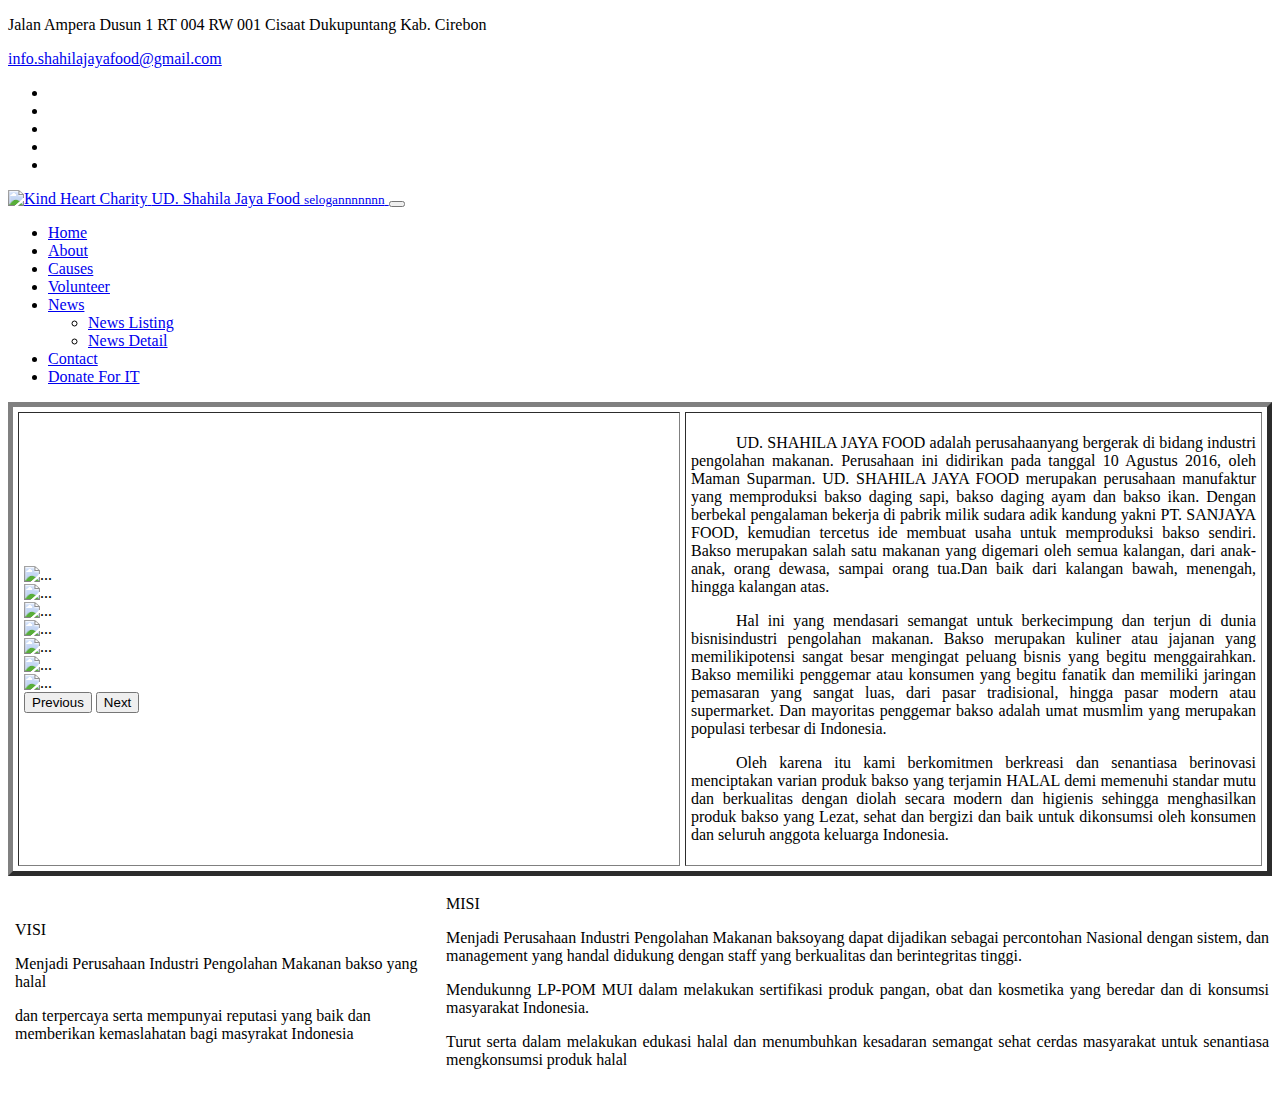
==== aboutnext.html @ c404b3a0 "Add files via upload" ====
<!doctype html>
<html lang="en">
    <head>
        <meta charset="utf-8">
        <meta name="viewport" content="width=device-width, initial-scale=1">

        <meta name="description" content="">
        <meta name="author" content="">

        <title>Shahila Jaya Food</title>

        <!-- CSS FILES -->        
        <link href="css/sjf.min.css" rel="stylesheet">

        <link href="css/sjf-icons.css" rel="stylesheet">

        <link href="css/sjf-tmp.css" rel="stylesheet">
<!--

IT Department

Shahila Jaya Food

-->

    </head>
    
    <body id="section_1">

        <header class="site-header">
            <div class="container">
                <div class="row">
                    
                    <div class="col-lg-8 col-12 d-flex flex-wrap">
                        <p class="d-flex me-4 mb-0">
                            <i class="bi-geo-alt me-2"></i>
                            Jalan Ampera Dusun 1 RT 004 RW 001 Cisaat Dukupuntang Kab. Cirebon
                        </p>

                        <p class="d-flex mb-0">
                            <i class="bi-envelope me-2"></i>

                            <a href="mailto:info@company.com">
                                info.shahilajayafood@gmail.com
                            </a>
                        </p>
                    </div>

                    <div class="col-lg-3 col-12 ms-auto d-lg-block d-none">
                        <ul class="social-icon">
                            <li class="social-icon-item">
                                <a href="#" class="social-icon-link bi-twitter"></a>
                            </li>

                            <li class="social-icon-item">
                                <a href="#" class="social-icon-link bi-facebook"></a>
                            </li>

                            <li class="social-icon-item">
                                <a href="#" class="social-icon-link bi-instagram"></a>
                            </li>

                            <li class="social-icon-item">
                                <a href="#" class="social-icon-link bi-youtube"></a>
                            </li>

                            <li class="social-icon-item">
                                <a href="#" class="social-icon-link bi-whatsapp"></a>
                            </li>
                        </ul>
                    </div>

                </div>
            </div>
        </header>

        <nav class="navbar navbar-expand-lg bg-light shadow-lg">
            <div class="container">
                <a class="navbar-brand" href="index.html">
                    <img src="images/logo.png" class="logo img-fluid" alt="Kind Heart Charity">
                    <span>
                        UD. Shahila Jaya Food
                        <small>selogannnnnnn</small>
                    </span>
                </a>

                <button class="navbar-toggler" type="button" data-bs-toggle="collapse" data-bs-target="#navbarNav" aria-controls="navbarNav" aria-expanded="false" aria-label="Toggle navigation">
                    <span class="navbar-toggler-icon"></span>
                </button>

                <div class="collapse navbar-collapse" id="navbarNav">
                    <ul class="navbar-nav ms-auto">
                        <li class="nav-item">
                            <a class="nav-link click-scroll" href="#top">Home</a>
                        </li>

                        <li class="nav-item">
                            <a class="nav-link click-scroll" href="#section_2">About</a>
                        </li>

                        <li class="nav-item">
                            <a class="nav-link click-scroll" href="#section_3">Causes</a>
                        </li>

                        <li class="nav-item">
                            <a class="nav-link click-scroll" href="#section_4">Volunteer</a>
                        </li>

                        <li class="nav-item dropdown">
                            <a class="nav-link click-scroll dropdown-toggle" href="#section_5" id="navbarLightDropdownMenuLink" role="button" data-bs-toggle="dropdown" aria-expanded="false">News</a>

                            <ul class="dropdown-menu dropdown-menu-light" aria-labelledby="navbarLightDropdownMenuLink">
                                <li><a class="dropdown-item" href="news.html">News Listing</a></li>

                                <li><a class="dropdown-item" href="news-detail.html">News Detail</a></li>
                            </ul>
                        </li>

                        <li class="nav-item">
                            <a class="nav-link click-scroll" href="#section_6">Contact</a>
                        </li>

                        <li class="nav-item ms-3">
                            <a class="nav-link custom-btn custom-border-btn btn" href="donate.html">Donate For IT</a>
                        </li>
                    </ul>
                </div>
            </div>
        </nav>

   
            <center>
            
                <table border="5" cellpadding="5" cellspacing="5" cellaligment="2">
                        <tr>
                            
                            <td width="650" height="350"> 
                                
                                <section>
                                    
                    
                                            
                                                <div id="hero-slide" class="carousel carousel-fade slide" data-bs-ride="carousel">
                                                    <div class="carousel-inner">
                                                        <div class="carousel-item active">
                                                            <img src="images/slide/peracikan.jpg"  class="carousel-image img-fluid" alt="...">
                                                            

                                                                

                                                            
                                                        </div>
                    
                                                        <div class="carousel-item">
                                                            <img src="images/slide/mixing.jpg" class="carousel-image img-fluid" alt="...">
                                                            
                                                           
                                                        </div>
                    
                                                        <div class="carousel-item">
                                                            <img src="images/slide/pencetakan.jpg" class="carousel-image img-fluid" alt="...">
                                                            
                                                            
                                                        </div>
                    
                                                        <div class="carousel-item">
                                                            <img src="images/slide/perebusan.jpg" class="carousel-image img-fluid" alt="...">
                                                            
                                                           
                                                        </div>
                    
                                                        <div class="carousel-item">
                                                            <img src="images/slide/pendinginan.jpg" class="carousel-image img-fluid" alt="...">
                                                            
                                                          
                                                        </div>
                    
                                                        <div class="carousel-item">
                                                            <img src="images/slide/pengemasan.jpg" class="carousel-image img-fluid" alt="...">
                                                            
                                                       
                                                        </div>
                    
                                                        <div class="carousel-item">
                                                            <img src="images/slide/pendistribusian.jpg" class="carousel-image img-fluid" alt="...">
                                                            
                                                           
                                                        </div>
                                                    </div>
                    
                                                    <button class="carousel-control-prev" type="button" data-bs-target="#hero-slide" data-bs-slide="prev">
                                                        <span class="carousel-control-prev-icon" aria-hidden="true"></span>
                                                        <span class="visually-hidden">Previous</span>
                                                    </button>
                    
                                                    <button class="carousel-control-next" type="button" data-bs-target="#hero-slide" data-bs-slide="next">
                                                        <span class="carousel-control-next-icon" aria-hidden="true"></span>
                                                        <span class="visually-hidden">Next</span>
                                                    </button>
                                                </div>
                                            </div>
                    
                                        </div>
                                    </div>
                                </section>

                            </td>

                            <td align="justify"> <p style= " text-indent: 45px;">UD. SHAHILA JAYA FOOD adalah perusahaanyang bergerak di bidang industri pengolahan makanan. Perusahaan ini didirikan pada tanggal 10 Agustus 2016, oleh Maman Suparman. UD. SHAHILA JAYA FOOD merupakan perusahaan manufaktur yang memproduksi bakso daging sapi, bakso daging ayam dan bakso ikan. Dengan berbekal pengalaman bekerja di pabrik milik sudara adik kandung yakni PT. SANJAYA FOOD, kemudian tercetus ide membuat usaha untuk memproduksi bakso sendiri. Bakso merupakan salah satu makanan yang digemari oleh semua kalangan, dari anak-anak, orang dewasa, sampai orang tua.Dan baik dari kalangan bawah, menengah, hingga kalangan atas.</p>
                                <p style="text-indent: 45px;" >Hal ini yang mendasari semangat untuk berkecimpung dan terjun di dunia bisnisindustri pengolahan makanan. Bakso merupakan kuliner atau jajanan yang memilikipotensi sangat besar mengingat peluang bisnis yang begitu menggairahkan. Bakso memiliki penggemar atau konsumen yang begitu fanatik dan memiliki jaringan pemasaran yang sangat luas, dari pasar tradisional, hingga pasar modern atau supermarket. Dan mayoritas penggemar bakso adalah umat musmlim yang merupakan populasi terbesar di Indonesia.</p>
                                <p style="text-indent: 45px;">Oleh karena itu kami berkomitmen berkreasi dan senantiasa berinovasi menciptakan varian produk bakso yang terjamin HALAL demi memenuhi standar mutu dan berkualitas dengan diolah secara modern dan higienis sehingga menghasilkan produk bakso yang Lezat, sehat dan bergizi dan baik untuk dikonsumsi oleh konsumen dan seluruh anggota keluarga Indonesia.

                            </td>
                        

                        </tr>
                        
                </table>
                <table>
                <td>
                <td><p>VISI</p>
                    <p>Menjadi Perusahaan Industri Pengolahan Makanan bakso yang halal</p>
                    <p>dan terpercaya serta mempunyai reputasi yang baik dan memberikan kemaslahatan bagi masyrakat Indonesia</p>
                </td>
                
                <td align="justify">
                    <p>MISI</p>
                    <p>Menjadi Perusahaan Industri Pengolahan Makanan baksoyang dapat dijadikan sebagai percontohan Nasional dengan sistem, dan management yang handal didukung dengan staff yang berkualitas dan berintegritas tinggi.</p>
                    <p>Mendukunng LP-POM MUI dalam melakukan sertifikasi produk pangan, obat dan kosmetika yang beredar dan di konsumsi masyarakat Indonesia.</p>
                    <p>Turut serta dalam melakukan edukasi halal dan menumbuhkan kesadaran semangat sehat cerdas masyarakat untuk senantiasa mengkonsumsi produk halal</p>
                </td>
                </td> 
                </table>
                    </center>
                            
                           
                               
        
        <!-- JAVASCRIPT FILES -->
        <script src="js/jquery.min.js"></script>
        <script src="js/bootstrap.min.js"></script>
        <script src="js/jquery.sticky.js"></script>
        <script src="js/click-scroll.js"></script>
        <script src="js/counter.js"></script>
        <script src="js/custom.js"></script>

    </body>
</html>
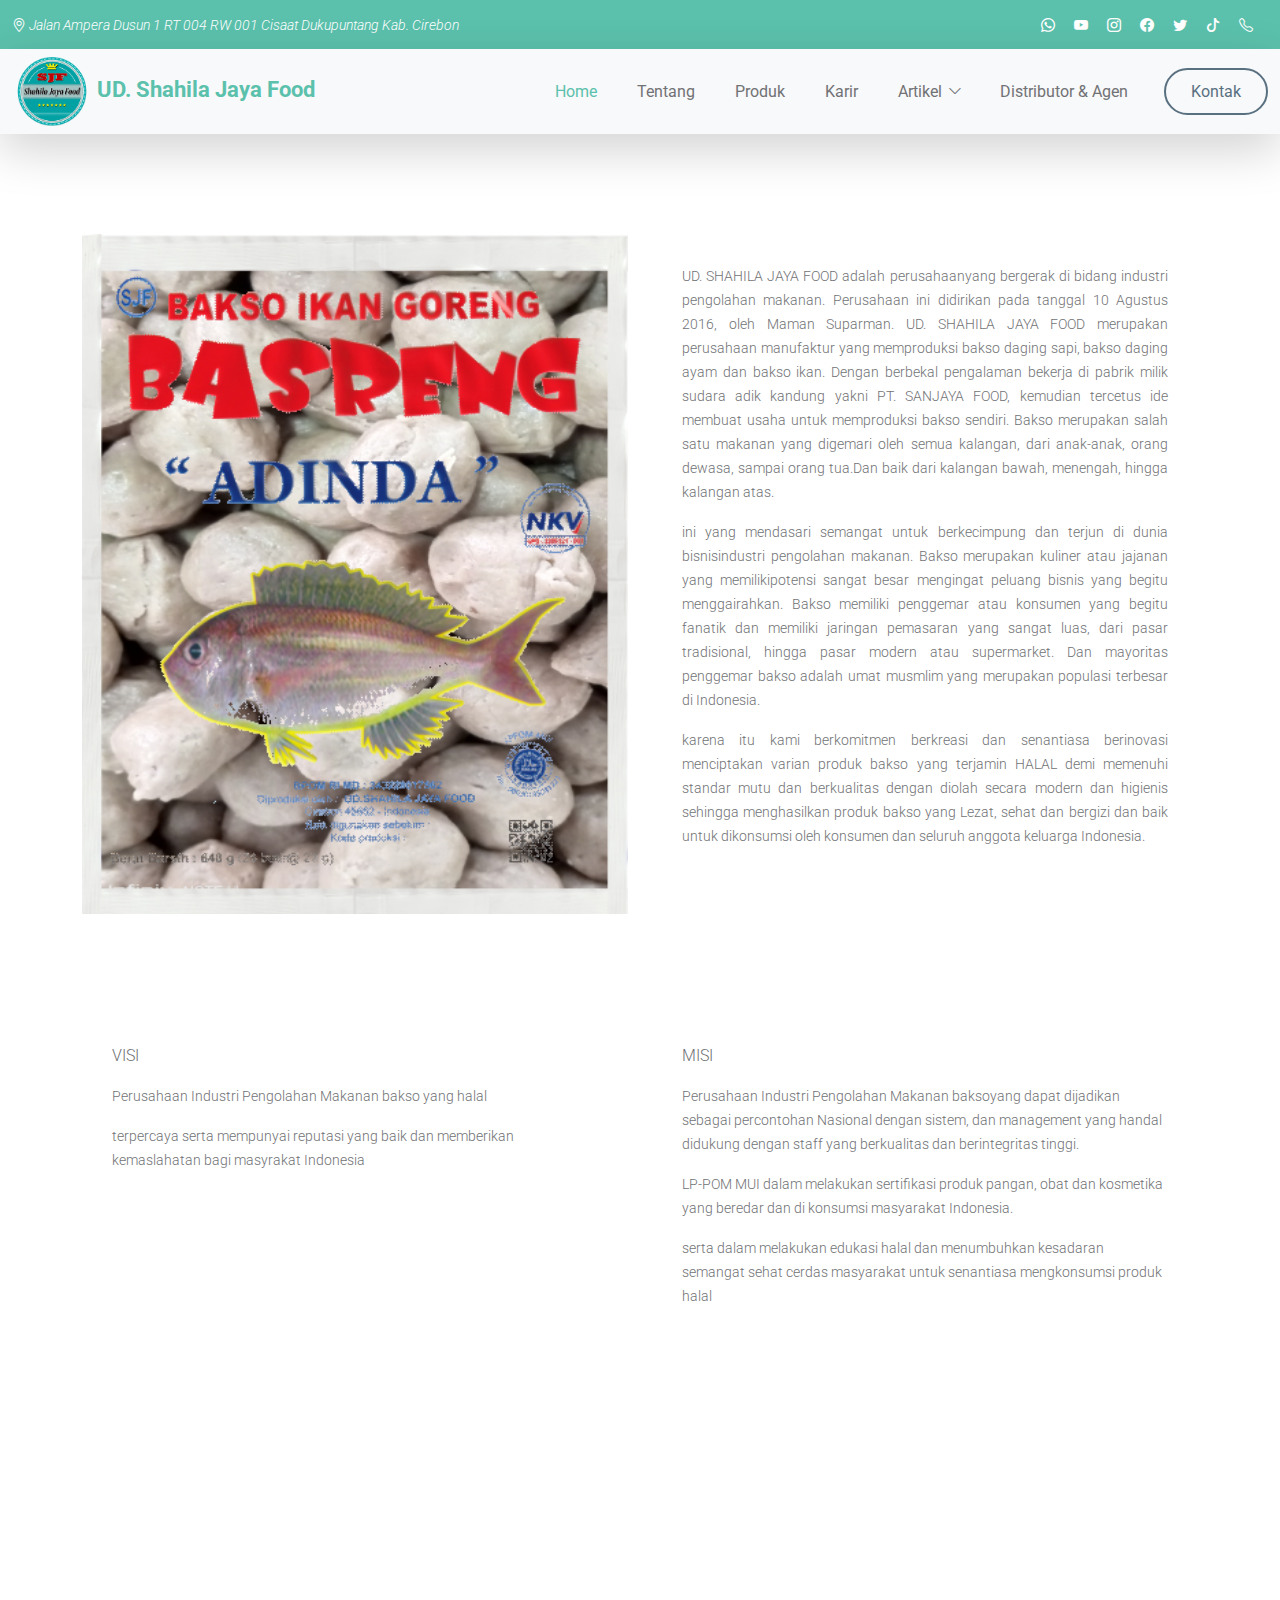
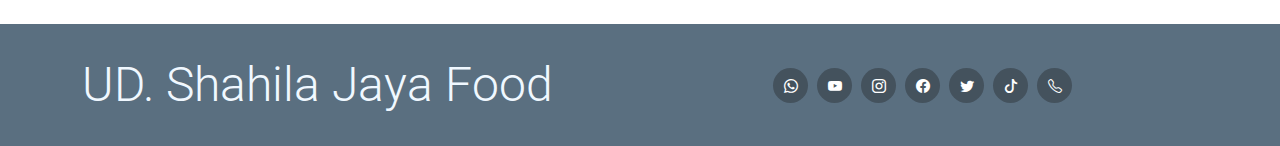
==== commit 9a7a6c8b: "Add files via upload" ====
--- a/aboutnext.html
+++ b/aboutnext.html
@@ -7,66 +7,76 @@
         <meta name="description" content="">
         <meta name="author" content="">
 
-        <title>Shahila Jaya Food</title>
-
-        <!-- CSS FILES -->        
+        <title>UD. Shahila Jaya Food</title>
+        <link rel="icon" type="image/png" href="images/logo.png">
+
+        <!-- CSS FILES -->
         <link href="css/sjf.min.css" rel="stylesheet">
 
         <link href="css/sjf-icons.css" rel="stylesheet">
 
         <link href="css/sjf-tmp.css" rel="stylesheet">
+
+        <link href="css/sjf-order.css" rel="stylesheet">
+
+        <link href="css/sjf-hover.css" rel="stylesheet">
 <!--
 
+Fajar Firmansyah
 IT Department
-
 Shahila Jaya Food
 
 -->
 
     </head>
-    
+        <script src='https://ajax.googleapis.com/ajax/libs/jquery/3.3.1/jquery.min.js'></script>
+        <link href="https://fonts.googleapis.com/css?family=Roboto&display=swap" rel="stylesheet"/>
+    </head>
     <body id="section_1">
 
         <header class="site-header">
-            <div class="container">
+            <div class="container-fluid">
                 <div class="row">
-                    
+
                     <div class="col-lg-8 col-12 d-flex flex-wrap">
                         <p class="d-flex me-4 mb-0">
-                            <i class="bi-geo-alt me-2"></i>
-                            Jalan Ampera Dusun 1 RT 004 RW 001 Cisaat Dukupuntang Kab. Cirebon
+                            <i class="bi-geo-alt me-2">
+                                <a href="https://www.google.com/maps/place/UD.+Shahila+Jaya+Food/@-6.7728474,108.4489477,15z/data=!4m5!3m4!1s0x0:0xd6f64a82084834c4!8m2!3d-6.7728478!4d108.4489477" >Jalan Ampera Dusun 1 RT 004 RW 001 Cisaat Dukupuntang Kab. Cirebon </a>
+                            </i>
                         </p>
 
-                        <p class="d-flex mb-0">
-                            <i class="bi-envelope me-2"></i>
-
-                            <a href="mailto:info@company.com">
-                                info.shahilajayafood@gmail.com
-                            </a>
-                        </p>
-                    </div>
-
-                    <div class="col-lg-3 col-12 ms-auto d-lg-block d-none">
+                    </div>
+
+                    <div class="col">
                         <ul class="social-icon">
                             <li class="social-icon-item">
+                                <a href="https://wa.me/+6285312442179?text=contoh%20isi%20pesan%20dikirim%20via%20whatsapp" class="social-icon-link bi-whatsapp"></a>
+                            </li>
+
+                            <li class="social-icon-item">
+                                <a href="https://www.youtube.com/channel/UCZ2pXhbbRJIgQdg54EeEq8Q?sub_confirmation=1" class="social-icon-link bi-youtube"></a>
+                            </li>
+
+                            <li class="social-icon-item">
+                                <a href="https://www.instagram.com/shahilajayafood_official/" class="social-icon-link bi-instagram"></a>
+                            </li>
+
+                            <li class="social-icon-item">
+                                <a href="#" class="social-icon-link bi-facebook"></a>
+                            </li>
+
+                            <li class="social-icon-item">
                                 <a href="#" class="social-icon-link bi-twitter"></a>
                             </li>
 
                             <li class="social-icon-item">
-                                <a href="#" class="social-icon-link bi-facebook"></a>
-                            </li>
-
-                            <li class="social-icon-item">
-                                <a href="#" class="social-icon-link bi-instagram"></a>
-                            </li>
-
-                            <li class="social-icon-item">
-                                <a href="#" class="social-icon-link bi-youtube"></a>
-                            </li>
-
-                            <li class="social-icon-item">
-                                <a href="#" class="social-icon-link bi-whatsapp"></a>
-                            </li>
+                                <a href="#" class="social-icon-link bi-tiktok"></a>
+                            </li>
+
+                            <li class="social-icon-item">
+                                <a href="tel:0231-8340318" class="social-icon-link bi-telephone"></a>
+                            </li>
+
                         </ul>
                     </div>
 
@@ -75,13 +85,10 @@
         </header>
 
         <nav class="navbar navbar-expand-lg bg-light shadow-lg">
-            <div class="container">
+            <div class="container-fluid">
                 <a class="navbar-brand" href="index.html">
-                    <img src="images/logo.png" class="logo img-fluid" alt="Kind Heart Charity">
-                    <span>
+                    <img src="images/logo.png" class="logo img-fluid">
                         UD. Shahila Jaya Food
-                        <small>selogannnnnnn</small>
-                    </span>
                 </a>
 
                 <button class="navbar-toggler" type="button" data-bs-toggle="collapse" data-bs-target="#navbarNav" aria-controls="navbarNav" aria-expanded="false" aria-label="Toggle navigation">
@@ -95,154 +102,219 @@
                         </li>
 
                         <li class="nav-item">
-                            <a class="nav-link click-scroll" href="#section_2">About</a>
-                        </li>
-
-                        <li class="nav-item">
-                            <a class="nav-link click-scroll" href="#section_3">Causes</a>
-                        </li>
-
-                        <li class="nav-item">
-                            <a class="nav-link click-scroll" href="#section_4">Volunteer</a>
+                            <a class="nav-link click-scroll" href="#section_2">Tentang</a>
+                        </li>
+
+                        <li class="nav-item">
+                            <a class="nav-link click-scroll" href="#section_3">Produk</a>
+                        </li>
+
+                        <li class="nav-item">
+                            <a class="nav-link click-scroll" href="#section_4">Karir</a>
                         </li>
 
                         <li class="nav-item dropdown">
-                            <a class="nav-link click-scroll dropdown-toggle" href="#section_5" id="navbarLightDropdownMenuLink" role="button" data-bs-toggle="dropdown" aria-expanded="false">News</a>
+                            <a class="nav-link click-scroll dropdown-toggle" href="#section_5" id="navbarLightDropdownMenuLink" role="button" data-bs-toggle="dropdown" aria-expanded="false">Artikel</a>
 
                             <ul class="dropdown-menu dropdown-menu-light" aria-labelledby="navbarLightDropdownMenuLink">
-                                <li><a class="dropdown-item" href="news.html">News Listing</a></li>
-
-                                <li><a class="dropdown-item" href="news-detail.html">News Detail</a></li>
+                                <li><a class="dropdown-item" href="dokumentasi.html">Artikel</a></li>
+
+                                <li><a class="dropdown-item" href="semua-dokumentasi.html">Semua Artikel</a></li>
                             </ul>
                         </li>
 
                         <li class="nav-item">
-                            <a class="nav-link click-scroll" href="#section_6">Contact</a>
+                            <a class="nav-link click-scroll" href="#section_6">Distributor & Agen</a>
                         </li>
 
                         <li class="nav-item ms-3">
-                            <a class="nav-link custom-btn custom-border-btn btn" href="donate.html">Donate For IT</a>
+                            <a class="nav-link custom-btn custom-border-btn btn" href="donate.html">Kontak</a>
                         </li>
                     </ul>
                 </div>
             </div>
         </nav>
-
-   
-            <center>
-            
-                <table border="5" cellpadding="5" cellspacing="5" cellaligment="2">
-                        <tr>
-                            
-                            <td width="650" height="350"> 
-                                
-                                <section>
-                                    
-                    
-                                            
-                                                <div id="hero-slide" class="carousel carousel-fade slide" data-bs-ride="carousel">
-                                                    <div class="carousel-inner">
-                                                        <div class="carousel-item active">
-                                                            <img src="images/slide/peracikan.jpg"  class="carousel-image img-fluid" alt="...">
-                                                            
-
-                                                                
-
-                                                            
-                                                        </div>
-                    
-                                                        <div class="carousel-item">
-                                                            <img src="images/slide/mixing.jpg" class="carousel-image img-fluid" alt="...">
-                                                            
-                                                           
-                                                        </div>
-                    
-                                                        <div class="carousel-item">
-                                                            <img src="images/slide/pencetakan.jpg" class="carousel-image img-fluid" alt="...">
-                                                            
-                                                            
-                                                        </div>
-                    
-                                                        <div class="carousel-item">
-                                                            <img src="images/slide/perebusan.jpg" class="carousel-image img-fluid" alt="...">
-                                                            
-                                                           
-                                                        </div>
-                    
-                                                        <div class="carousel-item">
-                                                            <img src="images/slide/pendinginan.jpg" class="carousel-image img-fluid" alt="...">
-                                                            
-                                                          
-                                                        </div>
-                    
-                                                        <div class="carousel-item">
-                                                            <img src="images/slide/pengemasan.jpg" class="carousel-image img-fluid" alt="...">
-                                                            
-                                                       
-                                                        </div>
-                    
-                                                        <div class="carousel-item">
-                                                            <img src="images/slide/pendistribusian.jpg" class="carousel-image img-fluid" alt="...">
-                                                            
-                                                           
-                                                        </div>
-                                                    </div>
-                    
-                                                    <button class="carousel-control-prev" type="button" data-bs-target="#hero-slide" data-bs-slide="prev">
-                                                        <span class="carousel-control-prev-icon" aria-hidden="true"></span>
-                                                        <span class="visually-hidden">Previous</span>
-                                                    </button>
-                    
-                                                    <button class="carousel-control-next" type="button" data-bs-target="#hero-slide" data-bs-slide="next">
-                                                        <span class="carousel-control-next-icon" aria-hidden="true"></span>
-                                                        <span class="visually-hidden">Next</span>
-                                                    </button>
-                                                </div>
-                                            </div>
-                    
-                                        </div>
-                                    </div>
-                                </section>
-
-                            </td>
-
-                            <td align="justify"> <p style= " text-indent: 45px;">UD. SHAHILA JAYA FOOD adalah perusahaanyang bergerak di bidang industri pengolahan makanan. Perusahaan ini didirikan pada tanggal 10 Agustus 2016, oleh Maman Suparman. UD. SHAHILA JAYA FOOD merupakan perusahaan manufaktur yang memproduksi bakso daging sapi, bakso daging ayam dan bakso ikan. Dengan berbekal pengalaman bekerja di pabrik milik sudara adik kandung yakni PT. SANJAYA FOOD, kemudian tercetus ide membuat usaha untuk memproduksi bakso sendiri. Bakso merupakan salah satu makanan yang digemari oleh semua kalangan, dari anak-anak, orang dewasa, sampai orang tua.Dan baik dari kalangan bawah, menengah, hingga kalangan atas.</p>
-                                <p style="text-indent: 45px;" >Hal ini yang mendasari semangat untuk berkecimpung dan terjun di dunia bisnisindustri pengolahan makanan. Bakso merupakan kuliner atau jajanan yang memilikipotensi sangat besar mengingat peluang bisnis yang begitu menggairahkan. Bakso memiliki penggemar atau konsumen yang begitu fanatik dan memiliki jaringan pemasaran yang sangat luas, dari pasar tradisional, hingga pasar modern atau supermarket. Dan mayoritas penggemar bakso adalah umat musmlim yang merupakan populasi terbesar di Indonesia.</p>
-                                <p style="text-indent: 45px;">Oleh karena itu kami berkomitmen berkreasi dan senantiasa berinovasi menciptakan varian produk bakso yang terjamin HALAL demi memenuhi standar mutu dan berkualitas dengan diolah secara modern dan higienis sehingga menghasilkan produk bakso yang Lezat, sehat dan bergizi dan baik untuk dikonsumsi oleh konsumen dan seluruh anggota keluarga Indonesia.
-
-                            </td>
-                        
-
-                        </tr>
-                        
-                </table>
-                <table>
-                <td>
-                <td><p>VISI</p>
-                    <p>Menjadi Perusahaan Industri Pengolahan Makanan bakso yang halal</p>
-                    <p>dan terpercaya serta mempunyai reputasi yang baik dan memberikan kemaslahatan bagi masyrakat Indonesia</p>
-                </td>
-                
-                <td align="justify">
+        <section class="section-padding">
+            <div class="container">
+                <div class="row">
+
+                    <div class="col-lg-6 col-md-6 col-12 mb-4 mb-lg-0">
+                        <div id="hero-slide" class="carousel carousel-fade slide" data-bs-ride="carousel">
+                            <div class="carousel-inner">
+                                <div class="carousel-item active">
+                                    <img src="product/01_basreng.png"  class="carousel-image img-fluid" alt="...">
+
+
+
+                                </div>
+
+                                <div class="carousel-item">
+                                    <img src="product/02_bsj.png" class="carousel-image img-fluid" alt="...">
+
+
+                                </div>
+
+                                <div class="carousel-item">
+                                    <img src="product/03_irmasari.png" class="carousel-image img-fluid" alt="...">
+
+
+                                </div>
+
+                                <div class="carousel-item">
+                                    <img src="product/04_brekele.png" class="carousel-image img-fluid" alt="...">
+
+
+                                </div>
+
+                                <div class="carousel-item">
+                                    <img src="product/05_hanhan.png" class="carousel-image img-fluid" alt="...">
+
+
+                                </div>
+
+                                <div class="carousel-item">
+                                    <img src="product/06_sepecialjoss.png" class="carousel-image img-fluid" alt="...">
+
+
+                                </div>
+
+                                <div class="carousel-item">
+                                    <img src="product/07_adindakombinasi.png" class="carousel-image img-fluid" alt="...">
+
+
+                                </div>
+
+                                <div class="carousel-item">
+                                    <img src="product/08_shahila.png" class="carousel-image img-fluid" alt="...">
+
+
+                                </div>
+
+                                <div class="carousel-item">
+                                    <img src="product/09_s8aziip.png" class="carousel-image img-fluid" alt="...">
+
+
+                                </div>
+
+                                <div class="carousel-item">
+                                    <img src="product/10_alfarizi.png" class="carousel-image img-fluid" alt="...">
+
+
+                                </div>
+                            </div>
+
+                            <button class="carousel-control-prev" type="button" data-bs-target="#hero-slide" data-bs-slide="prev">
+                                <span class="carousel-control-prev-icon" aria-hidden="true"></span>
+                                <span class="visually-hidden">Previous</span>
+                            </button>
+
+                            <button class="carousel-control-next" type="button" data-bs-target="#hero-slide" data-bs-slide="next">
+                                <span class="carousel-control-next-icon" aria-hidden="true"></span>
+                                <span class="visually-hidden">Next</span>
+                            </button>
+                        </div>
+                    </div>
+
+                    <div class="col-lg-6 col-12">
+                        <div class="custom-block-body">
+                            <p align="justify"><small>UD. SHAHILA JAYA FOOD adalah perusahaanyang bergerak di bidang industri pengolahan makanan. Perusahaan ini didirikan pada tanggal 10 Agustus 2016, oleh Maman Suparman. UD. SHAHILA JAYA FOOD merupakan perusahaan manufaktur yang memproduksi bakso daging sapi, bakso daging ayam dan bakso ikan. Dengan berbekal pengalaman bekerja di pabrik milik sudara adik kandung yakni PT. SANJAYA FOOD, kemudian tercetus ide membuat usaha untuk memproduksi bakso sendiri. Bakso merupakan salah satu makanan yang digemari oleh semua kalangan, dari anak-anak, orang dewasa, sampai orang tua.Dan baik dari kalangan bawah, menengah, hingga kalangan atas.</small></p>
+                            <p align="justify"><small>ini yang mendasari semangat untuk berkecimpung dan terjun di dunia bisnisindustri pengolahan makanan. Bakso merupakan kuliner atau jajanan yang memilikipotensi sangat besar mengingat peluang bisnis yang begitu menggairahkan. Bakso memiliki penggemar atau konsumen yang begitu fanatik dan memiliki jaringan pemasaran yang sangat luas, dari pasar tradisional, hingga pasar modern atau supermarket. Dan mayoritas penggemar bakso adalah umat musmlim yang merupakan populasi terbesar di Indonesia.</small></p>
+                            <p align="justify"><small>karena itu kami berkomitmen berkreasi dan senantiasa berinovasi menciptakan varian produk bakso yang terjamin HALAL demi memenuhi standar mutu dan berkualitas dengan diolah secara modern dan higienis sehingga menghasilkan produk bakso yang Lezat, sehat dan bergizi dan baik untuk dikonsumsi oleh konsumen dan seluruh anggota keluarga Indonesia.</small> </p>
+                        </div>
+
+                        </div>
+                    </div>
+
+                </div>
+            </div>
+
+
+
+            <div class="container section-padding">
+            <div class="row">
+                <div class="col-lg-6 col-12">
+                <div class="custom-block-body">
+
+                    <p>VISI</p>
+                    <p><small> Perusahaan Industri Pengolahan Makanan bakso yang halal</small></p>
+                    <p><small> terpercaya serta mempunyai reputasi yang baik dan memberikan kemaslahatan bagi masyrakat Indonesia</small></p>
+                </div>
+                </div>
+                <div class="col-lg-6 col-12">
+                <div class="custom-block-body">
                     <p>MISI</p>
-                    <p>Menjadi Perusahaan Industri Pengolahan Makanan baksoyang dapat dijadikan sebagai percontohan Nasional dengan sistem, dan management yang handal didukung dengan staff yang berkualitas dan berintegritas tinggi.</p>
-                    <p>Mendukunng LP-POM MUI dalam melakukan sertifikasi produk pangan, obat dan kosmetika yang beredar dan di konsumsi masyarakat Indonesia.</p>
-                    <p>Turut serta dalam melakukan edukasi halal dan menumbuhkan kesadaran semangat sehat cerdas masyarakat untuk senantiasa mengkonsumsi produk halal</p>
-                </td>
-                </td> 
-                </table>
-                    </center>
-                            
-                           
-                               
-        
-        <!-- JAVASCRIPT FILES -->
-        <script src="js/jquery.min.js"></script>
-        <script src="js/bootstrap.min.js"></script>
-        <script src="js/jquery.sticky.js"></script>
-        <script src="js/click-scroll.js"></script>
-        <script src="js/counter.js"></script>
-        <script src="js/custom.js"></script>
+                    <p><small> Perusahaan Industri Pengolahan Makanan baksoyang dapat dijadikan sebagai percontohan Nasional dengan sistem, dan management yang handal didukung dengan staff yang berkualitas dan berintegritas tinggi.</small></p>
+                    <p><small> LP-POM MUI dalam melakukan sertifikasi produk pangan, obat dan kosmetika yang beredar dan di konsumsi masyarakat Indonesia.</small></p>
+                    <p><small> serta dalam melakukan edukasi halal dan menumbuhkan kesadaran semangat sehat cerdas masyarakat untuk senantiasa mengkonsumsi produk halal</small></p>
+                </div>
+                </div>
+            </div>
+
+        </section>
+        </section>
+
+
+
+
+
+
 
     </body>
+
+    <footer>
+
+        <div class="site-footer-bottom">
+            <div class="container">
+                <div class="row">
+
+                    <div class="col-lg-6 col-md-7 col-12">
+                        <p class="copyright-text mb-0"><font size="7">UD. Shahila Jaya Food </font></p>
+                    </div>
+
+                    <div class="col-lg-6 col-md-5 col-12 d-flex justify-content-center align-items-center mx-auto">
+                        <ul class="social-icon">
+                            <li class="social-icon-item">
+                                <a href="https://wa.me/+6285312442179?text=contoh%20isi%20pesan%20dikirim%20via%20whatsapp" class="social-icon-link bi-whatsapp"></a>
+                            </li>
+
+                            <li class="social-icon-item">
+                                <a href="https://www.youtube.com/channel/UCZ2pXhbbRJIgQdg54EeEq8Q?sub_confirmation=1" class="social-icon-link bi-youtube"></a>
+                            </li>
+
+                            <li class="social-icon-item">
+                                <a href="https://www.instagram.com/shahilajayafood_official/" class="social-icon-link bi-instagram"></a>
+                            </li>
+
+                            <li class="social-icon-item">
+                                <a href="#" class="social-icon-link bi-facebook"></a>
+                            </li>
+
+                            <li class="social-icon-item">
+                                <a href="#" class="social-icon-link bi-twitter"></a>
+                            </li>
+
+                            <li class="social-icon-item">
+                                <a href="#" class="social-icon-link bi-tiktok"></a>
+                            </li>
+
+                            <li class="social-icon-item">
+                                <a href="tel:0231-8340318" class="social-icon-link bi-telephone"></a>
+                            </li>
+
+                        </ul>
+                    </div>
+
+                </div>
+            </div>
+        </div>
+    </footer>
+
+    <!-- JAVASCRIPT FILES -->
+    <script src="js/jquery.min.js"></script>
+    <script src="js/bootstrap.min.js"></script>
+    <script src="js/jquery.sticky.js"></script>
+    <script src="js/click-scroll.js"></script>
+    <script src="js/counter.js"></script>
+    <script src="js/custom.js"></script>
+
 </html>--- a/css/sjf.min.css
+++ b/css/sjf.min.css
@@ -0,0 +1,7 @@
+@charset "UTF-8";/*!
+ * Bootstrap  v5.2.2 (https://getbootstrap.com/)
+ * Copyright 2011-2022 The Bootstrap Authors
+ * Copyright 2011-2022 Twitter, Inc.
+ * Licensed under MIT (https://github.com/twbs/bootstrap/blob/main/LICENSE)
+ */:root{--bs-blue:#0d6efd;--bs-indigo:#6610f2;--bs-purple:#6f42c1;--bs-pink:#d63384;--bs-red:#dc3545;--bs-orange:#fd7e14;--bs-yellow:#ffc107;--bs-green:#198754;--bs-teal:#20c997;--bs-cyan:#0dcaf0;--bs-black:#000;--bs-white:#fff;--bs-gray:#6c757d;--bs-gray-dark:#343a40;--bs-gray-100:#f8f9fa;--bs-gray-200:#e9ecef;--bs-gray-300:#dee2e6;--bs-gray-400:#ced4da;--bs-gray-500:#adb5bd;--bs-gray-600:#6c757d;--bs-gray-700:#495057;--bs-gray-800:#343a40;--bs-gray-900:#212529;--bs-primary:#0d6efd;--bs-secondary:#6c757d;--bs-success:#198754;--bs-info:#0dcaf0;--bs-warning:#ffc107;--bs-danger:#dc3545;--bs-light:#f8f9fa;--bs-dark:#212529;--bs-primary-rgb:13,110,253;--bs-secondary-rgb:108,117,125;--bs-success-rgb:25,135,84;--bs-info-rgb:13,202,240;--bs-warning-rgb:255,193,7;--bs-danger-rgb:220,53,69;--bs-light-rgb:248,249,250;--bs-dark-rgb:33,37,41;--bs-white-rgb:255,255,255;--bs-black-rgb:0,0,0;--bs-body-color-rgb:33,37,41;--bs-body-bg-rgb:255,255,255;--bs-font-sans-serif:system-ui,-apple-system,"Segoe UI",Roboto,"Helvetica Neue","Noto Sans","Liberation Sans",Arial,sans-serif,"Apple Color Emoji","Segoe UI Emoji","Segoe UI Symbol","Noto Color Emoji";--bs-font-monospace:SFMono-Regular,Menlo,Monaco,Consolas,"Liberation Mono","Courier New",monospace;--bs-gradient:linear-gradient(180deg, rgba(255, 255, 255, 0.15), rgba(255, 255, 255, 0));--bs-body-font-family:var(--bs-font-sans-serif);--bs-body-font-size:1rem;--bs-body-font-weight:400;--bs-body-line-height:1.5;--bs-body-color:#212529;--bs-body-bg:#fff;--bs-border-width:1px;--bs-border-style:solid;--bs-border-color:#dee2e6;--bs-border-color-translucent:rgba(0, 0, 0, 0.175);--bs-border-radius:0.375rem;--bs-border-radius-sm:0.25rem;--bs-border-radius-lg:0.5rem;--bs-border-radius-xl:1rem;--bs-border-radius-2xl:2rem;--bs-border-radius-pill:50rem;--bs-link-color:#0d6efd;--bs-link-hover-color:#0a58ca;--bs-code-color:#d63384;--bs-highlight-bg:#fff3cd}*,::after,::before{box-sizing:border-box}@media (prefers-reduced-motion:no-preference){:root{scroll-behavior:smooth}}body{margin:0;font-family:var(--bs-body-font-family);font-size:var(--bs-body-font-size);font-weight:var(--bs-body-font-weight);line-height:var(--bs-body-line-height);color:var(--bs-body-color);text-align:var(--bs-body-text-align);background-color:var(--bs-body-bg);-webkit-text-size-adjust:100%;-webkit-tap-highlight-color:transparent}hr{margin:1rem 0;color:inherit;border:0;border-top:1px solid;opacity:.25}.h1,.h2,.h3,.h4,.h5,.h6,h1,h2,h3,h4,h5,h6{margin-top:0;margin-bottom:.5rem;font-weight:500;line-height:1.2}.h1,h1{font-size:calc(1.375rem + 1.5vw)}@media (min-width:1200px){.h1,h1{font-size:2.5rem}}.h2,h2{font-size:calc(1.325rem + .9vw)}@media (min-width:1200px){.h2,h2{font-size:2rem}}.h3,h3{font-size:calc(1.3rem + .6vw)}@media (min-width:1200px){.h3,h3{font-size:1.75rem}}.h4,h4{font-size:calc(1.275rem + .3vw)}@media (min-width:1200px){.h4,h4{font-size:1.5rem}}.h5,h5{font-size:1.25rem}.h6,h6{font-size:1rem}p{margin-top:0;margin-bottom:1rem}abbr[title]{-webkit-text-decoration:underline dotted;text-decoration:underline dotted;cursor:help;-webkit-text-decoration-skip-ink:none;text-decoration-skip-ink:none}address{margin-bottom:1rem;font-style:normal;line-height:inherit}ol,ul{padding-left:2rem}dl,ol,ul{margin-top:0;margin-bottom:1rem}ol ol,ol ul,ul ol,ul ul{margin-bottom:0}dt{font-weight:700}dd{margin-bottom:.5rem;margin-left:0}blockquote{margin:0 0 1rem}b,strong{font-weight:bolder}.small,small{font-size:.875em}.mark,mark{padding:.1875em;background-color:var(--bs-highlight-bg)}sub,sup{position:relative;font-size:.75em;line-height:0;vertical-align:baseline}sub{bottom:-.25em}sup{top:-.5em}a{color:var(--bs-link-color);text-decoration:underline}a:hover{color:var(--bs-link-hover-color)}a:not([href]):not([class]),a:not([href]):not([class]):hover{color:inherit;text-decoration:none}code,kbd,pre,samp{font-family:var(--bs-font-monospace);font-size:1em}pre{display:block;margin-top:0;margin-bottom:1rem;overflow:auto;font-size:.875em}pre code{font-size:inherit;color:inherit;word-break:normal}code{font-size:.875em;color:var(--bs-code-color);word-wrap:break-word}a>code{color:inherit}kbd{padding:.1875rem .375rem;font-size:.875em;color:var(--bs-body-bg);background-color:var(--bs-body-color);border-radius:.25rem}kbd kbd{padding:0;font-size:1em}figure{margin:0 0 1rem}img,svg{vertical-align:middle}table{caption-side:bottom;border-collapse:collapse}caption{padding-top:.5rem;padding-bottom:.5rem;color:#6c757d;text-align:left}th{text-align:inherit;text-align:-webkit-match-parent}tbody,td,tfoot,th,thead,tr{border-color:inherit;border-style:solid;border-width:0}label{display:inline-block}button{border-radius:0}button:focus:not(:focus-visible){outline:0}button,input,optgroup,select,textarea{margin:0;font-family:inherit;font-size:inherit;line-height:inherit}button,select{text-transform:none}[role=button]{cursor:pointer}select{word-wrap:normal}select:disabled{opacity:1}[list]:not([type=date]):not([type=datetime-local]):not([type=month]):not([type=week]):not([type=time])::-webkit-calendar-picker-indicator{display:none!important}[type=button],[type=reset],[type=submit],button{-webkit-appearance:button}[type=button]:not(:disabled),[type=reset]:not(:disabled),[type=submit]:not(:disabled),button:not(:disabled){cursor:pointer}::-moz-focus-inner{padding:0;border-style:none}textarea{resize:vertical}fieldset{min-width:0;padding:0;margin:0;border:0}legend{float:left;width:100%;padding:0;margin-bottom:.5rem;font-size:calc(1.275rem + .3vw);line-height:inherit}@media (min-width:1200px){legend{font-size:1.5rem}}legend+*{clear:left}::-webkit-datetime-edit-day-field,::-webkit-datetime-edit-fields-wrapper,::-webkit-datetime-edit-hour-field,::-webkit-datetime-edit-minute,::-webkit-datetime-edit-month-field,::-webkit-datetime-edit-text,::-webkit-datetime-edit-year-field{padding:0}::-webkit-inner-spin-button{height:auto}[type=search]{outline-offset:-2px;-webkit-appearance:textfield}::-webkit-search-decoration{-webkit-appearance:none}::-webkit-color-swatch-wrapper{padding:0}::-webkit-file-upload-button{font:inherit;-webkit-appearance:button}::file-selector-button{font:inherit;-webkit-appearance:button}output{display:inline-block}iframe{border:0}summary{display:list-item;cursor:pointer}progress{vertical-align:baseline}[hidden]{display:none!important}.lead{font-size:1.25rem;font-weight:300}.display-1{font-size:calc(1.625rem + 4.5vw);font-weight:300;line-height:1.2}@media (min-width:1200px){.display-1{font-size:5rem}}.display-2{font-size:calc(1.575rem + 3.9vw);font-weight:300;line-height:1.2}@media (min-width:1200px){.display-2{font-size:4.5rem}}.display-3{font-size:calc(1.525rem + 3.3vw);font-weight:300;line-height:1.2}@media (min-width:1200px){.display-3{font-size:4rem}}.display-4{font-size:calc(1.475rem + 2.7vw);font-weight:300;line-height:1.2}@media (min-width:1200px){.display-4{font-size:3.5rem}}.display-5{font-size:calc(1.425rem + 2.1vw);font-weight:300;line-height:1.2}@media (min-width:1200px){.display-5{font-size:3rem}}.display-6{font-size:calc(1.375rem + 1.5vw);font-weight:300;line-height:1.2}@media (min-width:1200px){.display-6{font-size:2.5rem}}.list-unstyled{padding-left:0;list-style:none}.list-inline{padding-left:0;list-style:none}.list-inline-item{display:inline-block}.list-inline-item:not(:last-child){margin-right:.5rem}.initialism{font-size:.875em;text-transform:uppercase}.blockquote{margin-bottom:1rem;font-size:1.25rem}.blockquote>:last-child{margin-bottom:0}.blockquote-footer{margin-top:-1rem;margin-bottom:1rem;font-size:.875em;color:#6c757d}.blockquote-footer::before{content:"— "}.img-fluid{max-width:100%;height:auto}.img-thumbnail{padding:.25rem;background-color:#fff;border:1px solid var(--bs-border-color);border-radius:.375rem;max-width:100%;height:auto}.figure{display:inline-block}.figure-img{margin-bottom:.5rem;line-height:1}.figure-caption{font-size:.875em;color:#6c757d}.container,.container-fluid,.container-lg,.container-md,.container-sm,.container-xl,.container-xxl{--bs-gutter-x:1.5rem;--bs-gutter-y:0;width:100%;padding-right:calc(var(--bs-gutter-x) * .5);padding-left:calc(var(--bs-gutter-x) * .5);margin-right:auto;margin-left:auto}@media (min-width:576px){.container,.container-sm{max-width:540px}}@media (min-width:768px){.container,.container-md,.container-sm{max-width:720px}}@media (min-width:992px){.container,.container-lg,.container-md,.container-sm{max-width:960px}}@media (min-width:1200px){.container,.container-lg,.container-md,.container-sm,.container-xl{max-width:1140px}}@media (min-width:1400px){.container,.container-lg,.container-md,.container-sm,.container-xl,.container-xxl{max-width:1320px}}.row{--bs-gutter-x:1.5rem;--bs-gutter-y:0;display:flex;flex-wrap:wrap;margin-top:calc(-1 * var(--bs-gutter-y));margin-right:calc(-.5 * var(--bs-gutter-x));margin-left:calc(-.5 * var(--bs-gutter-x))}.row>*{flex-shrink:0;width:100%;max-width:100%;padding-right:calc(var(--bs-gutter-x) * .5);padding-left:calc(var(--bs-gutter-x) * .5);margin-top:var(--bs-gutter-y)}.col{flex:1 0 0%}.row-cols-auto>*{flex:0 0 auto;width:auto}.row-cols-1>*{flex:0 0 auto;width:100%}.row-cols-2>*{flex:0 0 auto;width:50%}.row-cols-3>*{flex:0 0 auto;width:33.3333333333%}.row-cols-4>*{flex:0 0 auto;width:25%}.row-cols-5>*{flex:0 0 auto;width:20%}.row-cols-6>*{flex:0 0 auto;width:16.6666666667%}.col-auto{flex:0 0 auto;width:auto}.col-1{flex:0 0 auto;width:8.33333333%}.col-2{flex:0 0 auto;width:16.66666667%}.col-3{flex:0 0 auto;width:25%}.col-4{flex:0 0 auto;width:33.33333333%}.col-5{flex:0 0 auto;width:41.66666667%}.col-6{flex:0 0 auto;width:50%}.col-7{flex:0 0 auto;width:58.33333333%}.col-8{flex:0 0 auto;width:66.66666667%}.col-9{flex:0 0 auto;width:75%}.col-10{flex:0 0 auto;width:83.33333333%}.col-11{flex:0 0 auto;width:91.66666667%}.col-12{flex:0 0 auto;width:100%}.offset-1{margin-left:8.33333333%}.offset-2{margin-left:16.66666667%}.offset-3{margin-left:25%}.offset-4{margin-left:33.33333333%}.offset-5{margin-left:41.66666667%}.offset-6{margin-left:50%}.offset-7{margin-left:58.33333333%}.offset-8{margin-left:66.66666667%}.offset-9{margin-left:75%}.offset-10{margin-left:83.33333333%}.offset-11{margin-left:91.66666667%}.g-0,.gx-0{--bs-gutter-x:0}.g-0,.gy-0{--bs-gutter-y:0}.g-1,.gx-1{--bs-gutter-x:0.25rem}.g-1,.gy-1{--bs-gutter-y:0.25rem}.g-2,.gx-2{--bs-gutter-x:0.5rem}.g-2,.gy-2{--bs-gutter-y:0.5rem}.g-3,.gx-3{--bs-gutter-x:1rem}.g-3,.gy-3{--bs-gutter-y:1rem}.g-4,.gx-4{--bs-gutter-x:1.5rem}.g-4,.gy-4{--bs-gutter-y:1.5rem}.g-5,.gx-5{--bs-gutter-x:3rem}.g-5,.gy-5{--bs-gutter-y:3rem}@media (min-width:576px){.col-sm{flex:1 0 0%}.row-cols-sm-auto>*{flex:0 0 auto;width:auto}.row-cols-sm-1>*{flex:0 0 auto;width:100%}.row-cols-sm-2>*{flex:0 0 auto;width:50%}.row-cols-sm-3>*{flex:0 0 auto;width:33.3333333333%}.row-cols-sm-4>*{flex:0 0 auto;width:25%}.row-cols-sm-5>*{flex:0 0 auto;width:20%}.row-cols-sm-6>*{flex:0 0 auto;width:16.6666666667%}.col-sm-auto{flex:0 0 auto;width:auto}.col-sm-1{flex:0 0 auto;width:8.33333333%}.col-sm-2{flex:0 0 auto;width:16.66666667%}.col-sm-3{flex:0 0 auto;width:25%}.col-sm-4{flex:0 0 auto;width:33.33333333%}.col-sm-5{flex:0 0 auto;width:41.66666667%}.col-sm-6{flex:0 0 auto;width:50%}.col-sm-7{flex:0 0 auto;width:58.33333333%}.col-sm-8{flex:0 0 auto;width:66.66666667%}.col-sm-9{flex:0 0 auto;width:75%}.col-sm-10{flex:0 0 auto;width:83.33333333%}.col-sm-11{flex:0 0 auto;width:91.66666667%}.col-sm-12{flex:0 0 auto;width:100%}.offset-sm-0{margin-left:0}.offset-sm-1{margin-left:8.33333333%}.offset-sm-2{margin-left:16.66666667%}.offset-sm-3{margin-left:25%}.offset-sm-4{margin-left:33.33333333%}.offset-sm-5{margin-left:41.66666667%}.offset-sm-6{margin-left:50%}.offset-sm-7{margin-left:58.33333333%}.offset-sm-8{margin-left:66.66666667%}.offset-sm-9{margin-left:75%}.offset-sm-10{margin-left:83.33333333%}.offset-sm-11{margin-left:91.66666667%}.g-sm-0,.gx-sm-0{--bs-gutter-x:0}.g-sm-0,.gy-sm-0{--bs-gutter-y:0}.g-sm-1,.gx-sm-1{--bs-gutter-x:0.25rem}.g-sm-1,.gy-sm-1{--bs-gutter-y:0.25rem}.g-sm-2,.gx-sm-2{--bs-gutter-x:0.5rem}.g-sm-2,.gy-sm-2{--bs-gutter-y:0.5rem}.g-sm-3,.gx-sm-3{--bs-gutter-x:1rem}.g-sm-3,.gy-sm-3{--bs-gutter-y:1rem}.g-sm-4,.gx-sm-4{--bs-gutter-x:1.5rem}.g-sm-4,.gy-sm-4{--bs-gutter-y:1.5rem}.g-sm-5,.gx-sm-5{--bs-gutter-x:3rem}.g-sm-5,.gy-sm-5{--bs-gutter-y:3rem}}@media (min-width:768px){.col-md{flex:1 0 0%}.row-cols-md-auto>*{flex:0 0 auto;width:auto}.row-cols-md-1>*{flex:0 0 auto;width:100%}.row-cols-md-2>*{flex:0 0 auto;width:50%}.row-cols-md-3>*{flex:0 0 auto;width:33.3333333333%}.row-cols-md-4>*{flex:0 0 auto;width:25%}.row-cols-md-5>*{flex:0 0 auto;width:20%}.row-cols-md-6>*{flex:0 0 auto;width:16.6666666667%}.col-md-auto{flex:0 0 auto;width:auto}.col-md-1{flex:0 0 auto;width:8.33333333%}.col-md-2{flex:0 0 auto;width:16.66666667%}.col-md-3{flex:0 0 auto;width:25%}.col-md-4{flex:0 0 auto;width:33.33333333%}.col-md-5{flex:0 0 auto;width:41.66666667%}.col-md-6{flex:0 0 auto;width:50%}.col-md-7{flex:0 0 auto;width:58.33333333%}.col-md-8{flex:0 0 auto;width:66.66666667%}.col-md-9{flex:0 0 auto;width:75%}.col-md-10{flex:0 0 auto;width:83.33333333%}.col-md-11{flex:0 0 auto;width:91.66666667%}.col-md-12{flex:0 0 auto;width:100%}.offset-md-0{margin-left:0}.offset-md-1{margin-left:8.33333333%}.offset-md-2{margin-left:16.66666667%}.offset-md-3{margin-left:25%}.offset-md-4{margin-left:33.33333333%}.offset-md-5{margin-left:41.66666667%}.offset-md-6{margin-left:50%}.offset-md-7{margin-left:58.33333333%}.offset-md-8{margin-left:66.66666667%}.offset-md-9{margin-left:75%}.offset-md-10{margin-left:83.33333333%}.offset-md-11{margin-left:91.66666667%}.g-md-0,.gx-md-0{--bs-gutter-x:0}.g-md-0,.gy-md-0{--bs-gutter-y:0}.g-md-1,.gx-md-1{--bs-gutter-x:0.25rem}.g-md-1,.gy-md-1{--bs-gutter-y:0.25rem}.g-md-2,.gx-md-2{--bs-gutter-x:0.5rem}.g-md-2,.gy-md-2{--bs-gutter-y:0.5rem}.g-md-3,.gx-md-3{--bs-gutter-x:1rem}.g-md-3,.gy-md-3{--bs-gutter-y:1rem}.g-md-4,.gx-md-4{--bs-gutter-x:1.5rem}.g-md-4,.gy-md-4{--bs-gutter-y:1.5rem}.g-md-5,.gx-md-5{--bs-gutter-x:3rem}.g-md-5,.gy-md-5{--bs-gutter-y:3rem}}@media (min-width:992px){.col-lg{flex:1 0 0%}.row-cols-lg-auto>*{flex:0 0 auto;width:auto}.row-cols-lg-1>*{flex:0 0 auto;width:100%}.row-cols-lg-2>*{flex:0 0 auto;width:50%}.row-cols-lg-3>*{flex:0 0 auto;width:33.3333333333%}.row-cols-lg-4>*{flex:0 0 auto;width:25%}.row-cols-lg-5>*{flex:0 0 auto;width:20%}.row-cols-lg-6>*{flex:0 0 auto;width:16.6666666667%}.col-lg-auto{flex:0 0 auto;width:auto}.col-lg-1{flex:0 0 auto;width:8.33333333%}.col-lg-2{flex:0 0 auto;width:16.66666667%}.col-lg-3{flex:0 0 auto;width:25%}.col-lg-4{flex:0 0 auto;width:33.33333333%}.col-lg-5{flex:0 0 auto;width:41.66666667%}.col-lg-6{flex:0 0 auto;width:50%}.col-lg-7{flex:0 0 auto;width:58.33333333%}.col-lg-8{flex:0 0 auto;width:66.66666667%}.col-lg-9{flex:0 0 auto;width:75%}.col-lg-10{flex:0 0 auto;width:83.33333333%}.col-lg-11{flex:0 0 auto;width:91.66666667%}.col-lg-12{flex:0 0 auto;width:100%}.offset-lg-0{margin-left:0}.offset-lg-1{margin-left:8.33333333%}.offset-lg-2{margin-left:16.66666667%}.offset-lg-3{margin-left:25%}.offset-lg-4{margin-left:33.33333333%}.offset-lg-5{margin-left:41.66666667%}.offset-lg-6{margin-left:50%}.offset-lg-7{margin-left:58.33333333%}.offset-lg-8{margin-left:66.66666667%}.offset-lg-9{margin-left:75%}.offset-lg-10{margin-left:83.33333333%}.offset-lg-11{margin-left:91.66666667%}.g-lg-0,.gx-lg-0{--bs-gutter-x:0}.g-lg-0,.gy-lg-0{--bs-gutter-y:0}.g-lg-1,.gx-lg-1{--bs-gutter-x:0.25rem}.g-lg-1,.gy-lg-1{--bs-gutter-y:0.25rem}.g-lg-2,.gx-lg-2{--bs-gutter-x:0.5rem}.g-lg-2,.gy-lg-2{--bs-gutter-y:0.5rem}.g-lg-3,.gx-lg-3{--bs-gutter-x:1rem}.g-lg-3,.gy-lg-3{--bs-gutter-y:1rem}.g-lg-4,.gx-lg-4{--bs-gutter-x:1.5rem}.g-lg-4,.gy-lg-4{--bs-gutter-y:1.5rem}.g-lg-5,.gx-lg-5{--bs-gutter-x:3rem}.g-lg-5,.gy-lg-5{--bs-gutter-y:3rem}}@media (min-width:1200px){.col-xl{flex:1 0 0%}.row-cols-xl-auto>*{flex:0 0 auto;width:auto}.row-cols-xl-1>*{flex:0 0 auto;width:100%}.row-cols-xl-2>*{flex:0 0 auto;width:50%}.row-cols-xl-3>*{flex:0 0 auto;width:33.3333333333%}.row-cols-xl-4>*{flex:0 0 auto;width:25%}.row-cols-xl-5>*{flex:0 0 auto;width:20%}.row-cols-xl-6>*{flex:0 0 auto;width:16.6666666667%}.col-xl-auto{flex:0 0 auto;width:auto}.col-xl-1{flex:0 0 auto;width:8.33333333%}.col-xl-2{flex:0 0 auto;width:16.66666667%}.col-xl-3{flex:0 0 auto;width:25%}.col-xl-4{flex:0 0 auto;width:33.33333333%}.col-xl-5{flex:0 0 auto;width:41.66666667%}.col-xl-6{flex:0 0 auto;width:50%}.col-xl-7{flex:0 0 auto;width:58.33333333%}.col-xl-8{flex:0 0 auto;width:66.66666667%}.col-xl-9{flex:0 0 auto;width:75%}.col-xl-10{flex:0 0 auto;width:83.33333333%}.col-xl-11{flex:0 0 auto;width:91.66666667%}.col-xl-12{flex:0 0 auto;width:100%}.offset-xl-0{margin-left:0}.offset-xl-1{margin-left:8.33333333%}.offset-xl-2{margin-left:16.66666667%}.offset-xl-3{margin-left:25%}.offset-xl-4{margin-left:33.33333333%}.offset-xl-5{margin-left:41.66666667%}.offset-xl-6{margin-left:50%}.offset-xl-7{margin-left:58.33333333%}.offset-xl-8{margin-left:66.66666667%}.offset-xl-9{margin-left:75%}.offset-xl-10{margin-left:83.33333333%}.offset-xl-11{margin-left:91.66666667%}.g-xl-0,.gx-xl-0{--bs-gutter-x:0}.g-xl-0,.gy-xl-0{--bs-gutter-y:0}.g-xl-1,.gx-xl-1{--bs-gutter-x:0.25rem}.g-xl-1,.gy-xl-1{--bs-gutter-y:0.25rem}.g-xl-2,.gx-xl-2{--bs-gutter-x:0.5rem}.g-xl-2,.gy-xl-2{--bs-gutter-y:0.5rem}.g-xl-3,.gx-xl-3{--bs-gutter-x:1rem}.g-xl-3,.gy-xl-3{--bs-gutter-y:1rem}.g-xl-4,.gx-xl-4{--bs-gutter-x:1.5rem}.g-xl-4,.gy-xl-4{--bs-gutter-y:1.5rem}.g-xl-5,.gx-xl-5{--bs-gutter-x:3rem}.g-xl-5,.gy-xl-5{--bs-gutter-y:3rem}}@media (min-width:1400px){.col-xxl{flex:1 0 0%}.row-cols-xxl-auto>*{flex:0 0 auto;width:auto}.row-cols-xxl-1>*{flex:0 0 auto;width:100%}.row-cols-xxl-2>*{flex:0 0 auto;width:50%}.row-cols-xxl-3>*{flex:0 0 auto;width:33.3333333333%}.row-cols-xxl-4>*{flex:0 0 auto;width:25%}.row-cols-xxl-5>*{flex:0 0 auto;width:20%}.row-cols-xxl-6>*{flex:0 0 auto;width:16.6666666667%}.col-xxl-auto{flex:0 0 auto;width:auto}.col-xxl-1{flex:0 0 auto;width:8.33333333%}.col-xxl-2{flex:0 0 auto;width:16.66666667%}.col-xxl-3{flex:0 0 auto;width:25%}.col-xxl-4{flex:0 0 auto;width:33.33333333%}.col-xxl-5{flex:0 0 auto;width:41.66666667%}.col-xxl-6{flex:0 0 auto;width:50%}.col-xxl-7{flex:0 0 auto;width:58.33333333%}.col-xxl-8{flex:0 0 auto;width:66.66666667%}.col-xxl-9{flex:0 0 auto;width:75%}.col-xxl-10{flex:0 0 auto;width:83.33333333%}.col-xxl-11{flex:0 0 auto;width:91.66666667%}.col-xxl-12{flex:0 0 auto;width:100%}.offset-xxl-0{margin-left:0}.offset-xxl-1{margin-left:8.33333333%}.offset-xxl-2{margin-left:16.66666667%}.offset-xxl-3{margin-left:25%}.offset-xxl-4{margin-left:33.33333333%}.offset-xxl-5{margin-left:41.66666667%}.offset-xxl-6{margin-left:50%}.offset-xxl-7{margin-left:58.33333333%}.offset-xxl-8{margin-left:66.66666667%}.offset-xxl-9{margin-left:75%}.offset-xxl-10{margin-left:83.33333333%}.offset-xxl-11{margin-left:91.66666667%}.g-xxl-0,.gx-xxl-0{--bs-gutter-x:0}.g-xxl-0,.gy-xxl-0{--bs-gutter-y:0}.g-xxl-1,.gx-xxl-1{--bs-gutter-x:0.25rem}.g-xxl-1,.gy-xxl-1{--bs-gutter-y:0.25rem}.g-xxl-2,.gx-xxl-2{--bs-gutter-x:0.5rem}.g-xxl-2,.gy-xxl-2{--bs-gutter-y:0.5rem}.g-xxl-3,.gx-xxl-3{--bs-gutter-x:1rem}.g-xxl-3,.gy-xxl-3{--bs-gutter-y:1rem}.g-xxl-4,.gx-xxl-4{--bs-gutter-x:1.5rem}.g-xxl-4,.gy-xxl-4{--bs-gutter-y:1.5rem}.g-xxl-5,.gx-xxl-5{--bs-gutter-x:3rem}.g-xxl-5,.gy-xxl-5{--bs-gutter-y:3rem}}.table{--bs-table-color:var(--bs-body-color);--bs-table-bg:transparent;--bs-table-border-color:var(--bs-border-color);--bs-table-accent-bg:transparent;--bs-table-striped-color:var(--bs-body-color);--bs-table-striped-bg:rgba(0, 0, 0, 0.05);--bs-table-active-color:var(--bs-body-color);--bs-table-active-bg:rgba(0, 0, 0, 0.1);--bs-table-hover-color:var(--bs-body-color);--bs-table-hover-bg:rgba(0, 0, 0, 0.075);width:100%;margin-bottom:1rem;color:var(--bs-table-color);vertical-align:top;border-color:var(--bs-table-border-color)}.table>:not(caption)>*>*{padding:.5rem .5rem;background-color:var(--bs-table-bg);border-bottom-width:1px;box-shadow:inset 0 0 0 9999px var(--bs-table-accent-bg)}.table>tbody{vertical-align:inherit}.table>thead{vertical-align:bottom}.table-group-divider{border-top:2px solid currentcolor}.caption-top{caption-side:top}.table-sm>:not(caption)>*>*{padding:.25rem .25rem}.table-bordered>:not(caption)>*{border-width:1px 0}.table-bordered>:not(caption)>*>*{border-width:0 1px}.table-borderless>:not(caption)>*>*{border-bottom-width:0}.table-borderless>:not(:first-child){border-top-width:0}.table-striped>tbody>tr:nth-of-type(odd)>*{--bs-table-accent-bg:var(--bs-table-striped-bg);color:var(--bs-table-striped-color)}.table-striped-columns>:not(caption)>tr>:nth-child(2n){--bs-table-accent-bg:var(--bs-table-striped-bg);color:var(--bs-table-striped-color)}.table-active{--bs-table-accent-bg:var(--bs-table-active-bg);color:var(--bs-table-active-color)}.table-hover>tbody>tr:hover>*{--bs-table-accent-bg:var(--bs-table-hover-bg);color:var(--bs-table-hover-color)}.table-primary{--bs-table-color:#000;--bs-table-bg:#cfe2ff;--bs-table-border-color:#bacbe6;--bs-table-striped-bg:#c5d7f2;--bs-table-striped-color:#000;--bs-table-active-bg:#bacbe6;--bs-table-active-color:#000;--bs-table-hover-bg:#bfd1ec;--bs-table-hover-color:#000;color:var(--bs-table-color);border-color:var(--bs-table-border-color)}.table-secondary{--bs-table-color:#000;--bs-table-bg:#e2e3e5;--bs-table-border-color:#cbccce;--bs-table-striped-bg:#d7d8da;--bs-table-striped-color:#000;--bs-table-active-bg:#cbccce;--bs-table-active-color:#000;--bs-table-hover-bg:#d1d2d4;--bs-table-hover-color:#000;color:var(--bs-table-color);border-color:var(--bs-table-border-color)}.table-success{--bs-table-color:#000;--bs-table-bg:#d1e7dd;--bs-table-border-color:#bcd0c7;--bs-table-striped-bg:#c7dbd2;--bs-table-striped-color:#000;--bs-table-active-bg:#bcd0c7;--bs-table-active-color:#000;--bs-table-hover-bg:#c1d6cc;--bs-table-hover-color:#000;color:var(--bs-table-color);border-color:var(--bs-table-border-color)}.table-info{--bs-table-color:#000;--bs-table-bg:#cff4fc;--bs-table-border-color:#badce3;--bs-table-striped-bg:#c5e8ef;--bs-table-striped-color:#000;--bs-table-active-bg:#badce3;--bs-table-active-color:#000;--bs-table-hover-bg:#bfe2e9;--bs-table-hover-color:#000;color:var(--bs-table-color);border-color:var(--bs-table-border-color)}.table-warning{--bs-table-color:#000;--bs-table-bg:#fff3cd;--bs-table-border-color:#e6dbb9;--bs-table-striped-bg:#f2e7c3;--bs-table-striped-color:#000;--bs-table-active-bg:#e6dbb9;--bs-table-active-color:#000;--bs-table-hover-bg:#ece1be;--bs-table-hover-color:#000;color:var(--bs-table-color);border-color:var(--bs-table-border-color)}.table-danger{--bs-table-color:#000;--bs-table-bg:#f8d7da;--bs-table-border-color:#dfc2c4;--bs-table-striped-bg:#eccccf;--bs-table-striped-color:#000;--bs-table-active-bg:#dfc2c4;--bs-table-active-color:#000;--bs-table-hover-bg:#e5c7ca;--bs-table-hover-color:#000;color:var(--bs-table-color);border-color:var(--bs-table-border-color)}.table-light{--bs-table-color:#000;--bs-table-bg:#f8f9fa;--bs-table-border-color:#dfe0e1;--bs-table-striped-bg:#ecedee;--bs-table-striped-color:#000;--bs-table-active-bg:#dfe0e1;--bs-table-active-color:#000;--bs-table-hover-bg:#e5e6e7;--bs-table-hover-color:#000;color:var(--bs-table-color);border-color:var(--bs-table-border-color)}.table-dark{--bs-table-color:#fff;--bs-table-bg:#212529;--bs-table-border-color:#373b3e;--bs-table-striped-bg:#2c3034;--bs-table-striped-color:#fff;--bs-table-active-bg:#373b3e;--bs-table-active-color:#fff;--bs-table-hover-bg:#323539;--bs-table-hover-color:#fff;color:var(--bs-table-color);border-color:var(--bs-table-border-color)}.table-responsive{overflow-x:auto;-webkit-overflow-scrolling:touch}@media (max-width:575.98px){.table-responsive-sm{overflow-x:auto;-webkit-overflow-scrolling:touch}}@media (max-width:767.98px){.table-responsive-md{overflow-x:auto;-webkit-overflow-scrolling:touch}}@media (max-width:991.98px){.table-responsive-lg{overflow-x:auto;-webkit-overflow-scrolling:touch}}@media (max-width:1199.98px){.table-responsive-xl{overflow-x:auto;-webkit-overflow-scrolling:touch}}@media (max-width:1399.98px){.table-responsive-xxl{overflow-x:auto;-webkit-overflow-scrolling:touch}}.form-label{margin-bottom:.5rem}.col-form-label{padding-top:calc(.375rem + 1px);padding-bottom:calc(.375rem + 1px);margin-bottom:0;font-size:inherit;line-height:1.5}.col-form-label-lg{padding-top:calc(.5rem + 1px);padding-bottom:calc(.5rem + 1px);font-size:1.25rem}.col-form-label-sm{padding-top:calc(.25rem + 1px);padding-bottom:calc(.25rem + 1px);font-size:.875rem}.form-text{margin-top:.25rem;font-size:.875em;color:#6c757d}.form-control{display:block;width:100%;padding:.375rem .75rem;font-size:1rem;font-weight:400;line-height:1.5;color:#212529;background-color:#fff;background-clip:padding-box;border:1px solid #ced4da;-webkit-appearance:none;-moz-appearance:none;appearance:none;border-radius:.375rem;transition:border-color .15s ease-in-out,box-shadow .15s ease-in-out}@media (prefers-reduced-motion:reduce){.form-control{transition:none}}.form-control[type=file]{overflow:hidden}.form-control[type=file]:not(:disabled):not([readonly]){cursor:pointer}.form-control:focus{color:#212529;background-color:#fff;border-color:#86b7fe;outline:0;box-shadow:0 0 0 .25rem rgba(13,110,253,.25)}.form-control::-webkit-date-and-time-value{height:1.5em}.form-control::-moz-placeholder{color:#6c757d;opacity:1}.form-control::placeholder{color:#6c757d;opacity:1}.form-control:disabled{background-color:#e9ecef;opacity:1}.form-control::-webkit-file-upload-button{padding:.375rem .75rem;margin:-.375rem -.75rem;-webkit-margin-end:.75rem;margin-inline-end:.75rem;color:#212529;background-color:#e9ecef;pointer-events:none;border-color:inherit;border-style:solid;border-width:0;border-inline-end-width:1px;border-radius:0;-webkit-transition:color .15s ease-in-out,background-color .15s ease-in-out,border-color .15s ease-in-out,box-shadow .15s ease-in-out;transition:color .15s ease-in-out,background-color .15s ease-in-out,border-color .15s ease-in-out,box-shadow .15s ease-in-out}.form-control::file-selector-button{padding:.375rem .75rem;margin:-.375rem -.75rem;-webkit-margin-end:.75rem;margin-inline-end:.75rem;color:#212529;background-color:#e9ecef;pointer-events:none;border-color:inherit;border-style:solid;border-width:0;border-inline-end-width:1px;border-radius:0;transition:color .15s ease-in-out,background-color .15s ease-in-out,border-color .15s ease-in-out,box-shadow .15s ease-in-out}@media (prefers-reduced-motion:reduce){.form-control::-webkit-file-upload-button{-webkit-transition:none;transition:none}.form-control::file-selector-button{transition:none}}.form-control:hover:not(:disabled):not([readonly])::-webkit-file-upload-button{background-color:#dde0e3}.form-control:hover:not(:disabled):not([readonly])::file-selector-button{background-color:#dde0e3}.form-control-plaintext{display:block;width:100%;padding:.375rem 0;margin-bottom:0;line-height:1.5;color:#212529;background-color:transparent;border:solid transparent;border-width:1px 0}.form-control-plaintext:focus{outline:0}.form-control-plaintext.form-control-lg,.form-control-plaintext.form-control-sm{padding-right:0;padding-left:0}.form-control-sm{min-height:calc(1.5em + .5rem + 2px);padding:.25rem .5rem;font-size:.875rem;border-radius:.25rem}.form-control-sm::-webkit-file-upload-button{padding:.25rem .5rem;margin:-.25rem -.5rem;-webkit-margin-end:.5rem;margin-inline-end:.5rem}.form-control-sm::file-selector-button{padding:.25rem .5rem;margin:-.25rem -.5rem;-webkit-margin-end:.5rem;margin-inline-end:.5rem}.form-control-lg{min-height:calc(1.5em + 1rem + 2px);padding:.5rem 1rem;font-size:1.25rem;border-radius:.5rem}.form-control-lg::-webkit-file-upload-button{padding:.5rem 1rem;margin:-.5rem -1rem;-webkit-margin-end:1rem;margin-inline-end:1rem}.form-control-lg::file-selector-button{padding:.5rem 1rem;margin:-.5rem -1rem;-webkit-margin-end:1rem;margin-inline-end:1rem}textarea.form-control{min-height:calc(1.5em + .75rem + 2px)}textarea.form-control-sm{min-height:calc(1.5em + .5rem + 2px)}textarea.form-control-lg{min-height:calc(1.5em + 1rem + 2px)}.form-control-color{width:3rem;height:calc(1.5em + .75rem + 2px);padding:.375rem}.form-control-color:not(:disabled):not([readonly]){cursor:pointer}.form-control-color::-moz-color-swatch{border:0!important;border-radius:.375rem}.form-control-color::-webkit-color-swatch{border-radius:.375rem}.form-control-color.form-control-sm{height:calc(1.5em + .5rem + 2px)}.form-control-color.form-control-lg{height:calc(1.5em + 1rem + 2px)}.form-select{display:block;width:100%;padding:.375rem 2.25rem .375rem .75rem;-moz-padding-start:calc(0.75rem - 3px);font-size:1rem;font-weight:400;line-height:1.5;color:#212529;background-color:#fff;background-image:url("data:image/svg+xml,%3csvg xmlns='http://www.w3.org/2000/svg' viewBox='0 0 16 16'%3e%3cpath fill='none' stroke='%23343a40' stroke-linecap='round' stroke-linejoin='round' stroke-width='2' d='m2 5 6 6 6-6'/%3e%3c/svg%3e");background-repeat:no-repeat;background-position:right .75rem center;background-size:16px 12px;border:1px solid #ced4da;border-radius:.375rem;transition:border-color .15s ease-in-out,box-shadow .15s ease-in-out;-webkit-appearance:none;-moz-appearance:none;appearance:none}@media (prefers-reduced-motion:reduce){.form-select{transition:none}}.form-select:focus{border-color:#86b7fe;outline:0;box-shadow:0 0 0 .25rem rgba(13,110,253,.25)}.form-select[multiple],.form-select[size]:not([size="1"]){padding-right:.75rem;background-image:none}.form-select:disabled{background-color:#e9ecef}.form-select:-moz-focusring{color:transparent;text-shadow:0 0 0 #212529}.form-select-sm{padding-top:.25rem;padding-bottom:.25rem;padding-left:.5rem;font-size:.875rem;border-radius:.25rem}.form-select-lg{padding-top:.5rem;padding-bottom:.5rem;padding-left:1rem;font-size:1.25rem;border-radius:.5rem}.form-check{display:block;min-height:1.5rem;padding-left:1.5em;margin-bottom:.125rem}.form-check .form-check-input{float:left;margin-left:-1.5em}.form-check-reverse{padding-right:1.5em;padding-left:0;text-align:right}.form-check-reverse .form-check-input{float:right;margin-right:-1.5em;margin-left:0}.form-check-input{width:1em;height:1em;margin-top:.25em;vertical-align:top;background-color:#fff;background-repeat:no-repeat;background-position:center;background-size:contain;border:1px solid rgba(0,0,0,.25);-webkit-appearance:none;-moz-appearance:none;appearance:none;-webkit-print-color-adjust:exact;color-adjust:exact;print-color-adjust:exact}.form-check-input[type=checkbox]{border-radius:.25em}.form-check-input[type=radio]{border-radius:50%}.form-check-input:active{filter:brightness(90%)}.form-check-input:focus{border-color:#86b7fe;outline:0;box-shadow:0 0 0 .25rem rgba(13,110,253,.25)}.form-check-input:checked{background-color:#0d6efd;border-color:#0d6efd}.form-check-input:checked[type=checkbox]{background-image:url("data:image/svg+xml,%3csvg xmlns='http://www.w3.org/2000/svg' viewBox='0 0 20 20'%3e%3cpath fill='none' stroke='%23fff' stroke-linecap='round' stroke-linejoin='round' stroke-width='3' d='m6 10 3 3 6-6'/%3e%3c/svg%3e")}.form-check-input:checked[type=radio]{background-image:url("data:image/svg+xml,%3csvg xmlns='http://www.w3.org/2000/svg' viewBox='-4 -4 8 8'%3e%3ccircle r='2' fill='%23fff'/%3e%3c/svg%3e")}.form-check-input[type=checkbox]:indeterminate{background-color:#0d6efd;border-color:#0d6efd;background-image:url("data:image/svg+xml,%3csvg xmlns='http://www.w3.org/2000/svg' viewBox='0 0 20 20'%3e%3cpath fill='none' stroke='%23fff' stroke-linecap='round' stroke-linejoin='round' stroke-width='3' d='M6 10h8'/%3e%3c/svg%3e")}.form-check-input:disabled{pointer-events:none;filter:none;opacity:.5}.form-check-input:disabled~.form-check-label,.form-check-input[disabled]~.form-check-label{cursor:default;opacity:.5}.form-switch{padding-left:2.5em}.form-switch .form-check-input{width:2em;margin-left:-2.5em;background-image:url("data:image/svg+xml,%3csvg xmlns='http://www.w3.org/2000/svg' viewBox='-4 -4 8 8'%3e%3ccircle r='3' fill='rgba%280, 0, 0, 0.25%29'/%3e%3c/svg%3e");background-position:left center;border-radius:2em;transition:background-position .15s ease-in-out}@media (prefers-reduced-motion:reduce){.form-switch .form-check-input{transition:none}}.form-switch .form-check-input:focus{background-image:url("data:image/svg+xml,%3csvg xmlns='http://www.w3.org/2000/svg' viewBox='-4 -4 8 8'%3e%3ccircle r='3' fill='%2386b7fe'/%3e%3c/svg%3e")}.form-switch .form-check-input:checked{background-position:right center;background-image:url("data:image/svg+xml,%3csvg xmlns='http://www.w3.org/2000/svg' viewBox='-4 -4 8 8'%3e%3ccircle r='3' fill='%23fff'/%3e%3c/svg%3e")}.form-switch.form-check-reverse{padding-right:2.5em;padding-left:0}.form-switch.form-check-reverse .form-check-input{margin-right:-2.5em;margin-left:0}.form-check-inline{display:inline-block;margin-right:1rem}.btn-check{position:absolute;clip:rect(0,0,0,0);pointer-events:none}.btn-check:disabled+.btn,.btn-check[disabled]+.btn{pointer-events:none;filter:none;opacity:.65}.form-range{width:100%;height:1.5rem;padding:0;background-color:transparent;-webkit-appearance:none;-moz-appearance:none;appearance:none}.form-range:focus{outline:0}.form-range:focus::-webkit-slider-thumb{box-shadow:0 0 0 1px #fff,0 0 0 .25rem rgba(13,110,253,.25)}.form-range:focus::-moz-range-thumb{box-shadow:0 0 0 1px #fff,0 0 0 .25rem rgba(13,110,253,.25)}.form-range::-moz-focus-outer{border:0}.form-range::-webkit-slider-thumb{width:1rem;height:1rem;margin-top:-.25rem;background-color:#0d6efd;border:0;border-radius:1rem;-webkit-transition:background-color .15s ease-in-out,border-color .15s ease-in-out,box-shadow .15s ease-in-out;transition:background-color .15s ease-in-out,border-color .15s ease-in-out,box-shadow .15s ease-in-out;-webkit-appearance:none;appearance:none}@media (prefers-reduced-motion:reduce){.form-range::-webkit-slider-thumb{-webkit-transition:none;transition:none}}.form-range::-webkit-slider-thumb:active{background-color:#b6d4fe}.form-range::-webkit-slider-runnable-track{width:100%;height:.5rem;color:transparent;cursor:pointer;background-color:#dee2e6;border-color:transparent;border-radius:1rem}.form-range::-moz-range-thumb{width:1rem;height:1rem;background-color:#0d6efd;border:0;border-radius:1rem;-moz-transition:background-color .15s ease-in-out,border-color .15s ease-in-out,box-shadow .15s ease-in-out;transition:background-color .15s ease-in-out,border-color .15s ease-in-out,box-shadow .15s ease-in-out;-moz-appearance:none;appearance:none}@media (prefers-reduced-motion:reduce){.form-range::-moz-range-thumb{-moz-transition:none;transition:none}}.form-range::-moz-range-thumb:active{background-color:#b6d4fe}.form-range::-moz-range-track{width:100%;height:.5rem;color:transparent;cursor:pointer;background-color:#dee2e6;border-color:transparent;border-radius:1rem}.form-range:disabled{pointer-events:none}.form-range:disabled::-webkit-slider-thumb{background-color:#adb5bd}.form-range:disabled::-moz-range-thumb{background-color:#adb5bd}.form-floating{position:relative}.form-floating>.form-control,.form-floating>.form-control-plaintext,.form-floating>.form-select{height:calc(3.5rem + 2px);line-height:1.25}.form-floating>label{position:absolute;top:0;left:0;width:100%;height:100%;padding:1rem .75rem;overflow:hidden;text-align:start;text-overflow:ellipsis;white-space:nowrap;pointer-events:none;border:1px solid transparent;transform-origin:0 0;transition:opacity .1s ease-in-out,transform .1s ease-in-out}@media (prefers-reduced-motion:reduce){.form-floating>label{transition:none}}.form-floating>.form-control,.form-floating>.form-control-plaintext{padding:1rem .75rem}.form-floating>.form-control-plaintext::-moz-placeholder,.form-floating>.form-control::-moz-placeholder{color:transparent}.form-floating>.form-control-plaintext::placeholder,.form-floating>.form-control::placeholder{color:transparent}.form-floating>.form-control-plaintext:not(:-moz-placeholder-shown),.form-floating>.form-control:not(:-moz-placeholder-shown){padding-top:1.625rem;padding-bottom:.625rem}.form-floating>.form-control-plaintext:focus,.form-floating>.form-control-plaintext:not(:placeholder-shown),.form-floating>.form-control:focus,.form-floating>.form-control:not(:placeholder-shown){padding-top:1.625rem;padding-bottom:.625rem}.form-floating>.form-control-plaintext:-webkit-autofill,.form-floating>.form-control:-webkit-autofill{padding-top:1.625rem;padding-bottom:.625rem}.form-floating>.form-select{padding-top:1.625rem;padding-bottom:.625rem}.form-floating>.form-control:not(:-moz-placeholder-shown)~label{opacity:.65;transform:scale(.85) translateY(-.5rem) translateX(.15rem)}.form-floating>.form-control-plaintext~label,.form-floating>.form-control:focus~label,.form-floating>.form-control:not(:placeholder-shown)~label,.form-floating>.form-select~label{opacity:.65;transform:scale(.85) translateY(-.5rem) translateX(.15rem)}.form-floating>.form-control:-webkit-autofill~label{opacity:.65;transform:scale(.85) translateY(-.5rem) translateX(.15rem)}.form-floating>.form-control-plaintext~label{border-width:1px 0}.input-group{position:relative;display:flex;flex-wrap:wrap;align-items:stretch;width:100%}.input-group>.form-control,.input-group>.form-floating,.input-group>.form-select{position:relative;flex:1 1 auto;width:1%;min-width:0}.input-group>.form-control:focus,.input-group>.form-floating:focus-within,.input-group>.form-select:focus{z-index:5}.input-group .btn{position:relative;z-index:2}.input-group .btn:focus{z-index:5}.input-group-text{display:flex;align-items:center;padding:.375rem .75rem;font-size:1rem;font-weight:400;line-height:1.5;color:#212529;text-align:center;white-space:nowrap;background-color:#e9ecef;border:1px solid #ced4da;border-radius:.375rem}.input-group-lg>.btn,.input-group-lg>.form-control,.input-group-lg>.form-select,.input-group-lg>.input-group-text{padding:.5rem 1rem;font-size:1.25rem;border-radius:.5rem}.input-group-sm>.btn,.input-group-sm>.form-control,.input-group-sm>.form-select,.input-group-sm>.input-group-text{padding:.25rem .5rem;font-size:.875rem;border-radius:.25rem}.input-group-lg>.form-select,.input-group-sm>.form-select{padding-right:3rem}.input-group:not(.has-validation)>.dropdown-toggle:nth-last-child(n+3),.input-group:not(.has-validation)>.form-floating:not(:last-child)>.form-control,.input-group:not(.has-validation)>.form-floating:not(:last-child)>.form-select,.input-group:not(.has-validation)>:not(:last-child):not(.dropdown-toggle):not(.dropdown-menu):not(.form-floating){border-top-right-radius:0;border-bottom-right-radius:0}.input-group.has-validation>.dropdown-toggle:nth-last-child(n+4),.input-group.has-validation>.form-floating:nth-last-child(n+3)>.form-control,.input-group.has-validation>.form-floating:nth-last-child(n+3)>.form-select,.input-group.has-validation>:nth-last-child(n+3):not(.dropdown-toggle):not(.dropdown-menu):not(.form-floating){border-top-right-radius:0;border-bottom-right-radius:0}.input-group>:not(:first-child):not(.dropdown-menu):not(.valid-tooltip):not(.valid-feedback):not(.invalid-tooltip):not(.invalid-feedback){margin-left:-1px;border-top-left-radius:0;border-bottom-left-radius:0}.input-group>.form-floating:not(:first-child)>.form-control,.input-group>.form-floating:not(:first-child)>.form-select{border-top-left-radius:0;border-bottom-left-radius:0}.valid-feedback{display:none;width:100%;margin-top:.25rem;font-size:.875em;color:#198754}.valid-tooltip{position:absolute;top:100%;z-index:5;display:none;max-width:100%;padding:.25rem .5rem;margin-top:.1rem;font-size:.875rem;color:#fff;background-color:rgba(25,135,84,.9);border-radius:.375rem}.is-valid~.valid-feedback,.is-valid~.valid-tooltip,.was-validated :valid~.valid-feedback,.was-validated :valid~.valid-tooltip{display:block}.form-control.is-valid,.was-validated .form-control:valid{border-color:#198754;padding-right:calc(1.5em + .75rem);background-image:url("data:image/svg+xml,%3csvg xmlns='http://www.w3.org/2000/svg' viewBox='0 0 8 8'%3e%3cpath fill='%23198754' d='M2.3 6.73.6 4.53c-.4-1.04.46-1.4 1.1-.8l1.1 1.4 3.4-3.8c.6-.63 1.6-.27 1.2.7l-4 4.6c-.43.5-.8.4-1.1.1z'/%3e%3c/svg%3e");background-repeat:no-repeat;background-position:right calc(.375em + .1875rem) center;background-size:calc(.75em + .375rem) calc(.75em + .375rem)}.form-control.is-valid:focus,.was-validated .form-control:valid:focus{border-color:#198754;box-shadow:0 0 0 .25rem rgba(25,135,84,.25)}.was-validated textarea.form-control:valid,textarea.form-control.is-valid{padding-right:calc(1.5em + .75rem);background-position:top calc(.375em + .1875rem) right calc(.375em + .1875rem)}.form-select.is-valid,.was-validated .form-select:valid{border-color:#198754}.form-select.is-valid:not([multiple]):not([size]),.form-select.is-valid:not([multiple])[size="1"],.was-validated .form-select:valid:not([multiple]):not([size]),.was-validated .form-select:valid:not([multiple])[size="1"]{padding-right:4.125rem;background-image:url("data:image/svg+xml,%3csvg xmlns='http://www.w3.org/2000/svg' viewBox='0 0 16 16'%3e%3cpath fill='none' stroke='%23343a40' stroke-linecap='round' stroke-linejoin='round' stroke-width='2' d='m2 5 6 6 6-6'/%3e%3c/svg%3e"),url("data:image/svg+xml,%3csvg xmlns='http://www.w3.org/2000/svg' viewBox='0 0 8 8'%3e%3cpath fill='%23198754' d='M2.3 6.73.6 4.53c-.4-1.04.46-1.4 1.1-.8l1.1 1.4 3.4-3.8c.6-.63 1.6-.27 1.2.7l-4 4.6c-.43.5-.8.4-1.1.1z'/%3e%3c/svg%3e");background-position:right .75rem center,center right 2.25rem;background-size:16px 12px,calc(.75em + .375rem) calc(.75em + .375rem)}.form-select.is-valid:focus,.was-validated .form-select:valid:focus{border-color:#198754;box-shadow:0 0 0 .25rem rgba(25,135,84,.25)}.form-control-color.is-valid,.was-validated .form-control-color:valid{width:calc(3rem + calc(1.5em + .75rem))}.form-check-input.is-valid,.was-validated .form-check-input:valid{border-color:#198754}.form-check-input.is-valid:checked,.was-validated .form-check-input:valid:checked{background-color:#198754}.form-check-input.is-valid:focus,.was-validated .form-check-input:valid:focus{box-shadow:0 0 0 .25rem rgba(25,135,84,.25)}.form-check-input.is-valid~.form-check-label,.was-validated .form-check-input:valid~.form-check-label{color:#198754}.form-check-inline .form-check-input~.valid-feedback{margin-left:.5em}.input-group>.form-control:not(:focus).is-valid,.input-group>.form-floating:not(:focus-within).is-valid,.input-group>.form-select:not(:focus).is-valid,.was-validated .input-group>.form-control:not(:focus):valid,.was-validated .input-group>.form-floating:not(:focus-within):valid,.was-validated .input-group>.form-select:not(:focus):valid{z-index:3}.invalid-feedback{display:none;width:100%;margin-top:.25rem;font-size:.875em;color:#dc3545}.invalid-tooltip{position:absolute;top:100%;z-index:5;display:none;max-width:100%;padding:.25rem .5rem;margin-top:.1rem;font-size:.875rem;color:#fff;background-color:rgba(220,53,69,.9);border-radius:.375rem}.is-invalid~.invalid-feedback,.is-invalid~.invalid-tooltip,.was-validated :invalid~.invalid-feedback,.was-validated :invalid~.invalid-tooltip{display:block}.form-control.is-invalid,.was-validated .form-control:invalid{border-color:#dc3545;padding-right:calc(1.5em + .75rem);background-image:url("data:image/svg+xml,%3csvg xmlns='http://www.w3.org/2000/svg' viewBox='0 0 12 12' width='12' height='12' fill='none' stroke='%23dc3545'%3e%3ccircle cx='6' cy='6' r='4.5'/%3e%3cpath stroke-linejoin='round' d='M5.8 3.6h.4L6 6.5z'/%3e%3ccircle cx='6' cy='8.2' r='.6' fill='%23dc3545' stroke='none'/%3e%3c/svg%3e");background-repeat:no-repeat;background-position:right calc(.375em + .1875rem) center;background-size:calc(.75em + .375rem) calc(.75em + .375rem)}.form-control.is-invalid:focus,.was-validated .form-control:invalid:focus{border-color:#dc3545;box-shadow:0 0 0 .25rem rgba(220,53,69,.25)}.was-validated textarea.form-control:invalid,textarea.form-control.is-invalid{padding-right:calc(1.5em + .75rem);background-position:top calc(.375em + .1875rem) right calc(.375em + .1875rem)}.form-select.is-invalid,.was-validated .form-select:invalid{border-color:#dc3545}.form-select.is-invalid:not([multiple]):not([size]),.form-select.is-invalid:not([multiple])[size="1"],.was-validated .form-select:invalid:not([multiple]):not([size]),.was-validated .form-select:invalid:not([multiple])[size="1"]{padding-right:4.125rem;background-image:url("data:image/svg+xml,%3csvg xmlns='http://www.w3.org/2000/svg' viewBox='0 0 16 16'%3e%3cpath fill='none' stroke='%23343a40' stroke-linecap='round' stroke-linejoin='round' stroke-width='2' d='m2 5 6 6 6-6'/%3e%3c/svg%3e"),url("data:image/svg+xml,%3csvg xmlns='http://www.w3.org/2000/svg' viewBox='0 0 12 12' width='12' height='12' fill='none' stroke='%23dc3545'%3e%3ccircle cx='6' cy='6' r='4.5'/%3e%3cpath stroke-linejoin='round' d='M5.8 3.6h.4L6 6.5z'/%3e%3ccircle cx='6' cy='8.2' r='.6' fill='%23dc3545' stroke='none'/%3e%3c/svg%3e");background-position:right .75rem center,center right 2.25rem;background-size:16px 12px,calc(.75em + .375rem) calc(.75em + .375rem)}.form-select.is-invalid:focus,.was-validated .form-select:invalid:focus{border-color:#dc3545;box-shadow:0 0 0 .25rem rgba(220,53,69,.25)}.form-control-color.is-invalid,.was-validated .form-control-color:invalid{width:calc(3rem + calc(1.5em + .75rem))}.form-check-input.is-invalid,.was-validated .form-check-input:invalid{border-color:#dc3545}.form-check-input.is-invalid:checked,.was-validated .form-check-input:invalid:checked{background-color:#dc3545}.form-check-input.is-invalid:focus,.was-validated .form-check-input:invalid:focus{box-shadow:0 0 0 .25rem rgba(220,53,69,.25)}.form-check-input.is-invalid~.form-check-label,.was-validated .form-check-input:invalid~.form-check-label{color:#dc3545}.form-check-inline .form-check-input~.invalid-feedback{margin-left:.5em}.input-group>.form-control:not(:focus).is-invalid,.input-group>.form-floating:not(:focus-within).is-invalid,.input-group>.form-select:not(:focus).is-invalid,.was-validated .input-group>.form-control:not(:focus):invalid,.was-validated .input-group>.form-floating:not(:focus-within):invalid,.was-validated .input-group>.form-select:not(:focus):invalid{z-index:4}.btn{--bs-btn-padding-x:0.75rem;--bs-btn-padding-y:0.375rem;--bs-btn-font-family: ;--bs-btn-font-size:1rem;--bs-btn-font-weight:400;--bs-btn-line-height:1.5;--bs-btn-color:#212529;--bs-btn-bg:transparent;--bs-btn-border-width:1px;--bs-btn-border-color:transparent;--bs-btn-border-radius:0.375rem;--bs-btn-hover-border-color:transparent;--bs-btn-box-shadow:inset 0 1px 0 rgba(255, 255, 255, 0.15),0 1px 1px rgba(0, 0, 0, 0.075);--bs-btn-disabled-opacity:0.65;--bs-btn-focus-box-shadow:0 0 0 0.25rem rgba(var(--bs-btn-focus-shadow-rgb), .5);display:inline-block;padding:var(--bs-btn-padding-y) var(--bs-btn-padding-x);font-family:var(--bs-btn-font-family);font-size:var(--bs-btn-font-size);font-weight:var(--bs-btn-font-weight);line-height:var(--bs-btn-line-height);color:var(--bs-btn-color);text-align:center;text-decoration:none;vertical-align:middle;cursor:pointer;-webkit-user-select:none;-moz-user-select:none;user-select:none;border:var(--bs-btn-border-width) solid var(--bs-btn-border-color);border-radius:var(--bs-btn-border-radius);background-color:var(--bs-btn-bg);transition:color .15s ease-in-out,background-color .15s ease-in-out,border-color .15s ease-in-out,box-shadow .15s ease-in-out}@media (prefers-reduced-motion:reduce){.btn{transition:none}}.btn:hover{color:var(--bs-btn-hover-color);background-color:var(--bs-btn-hover-bg);border-color:var(--bs-btn-hover-border-color)}.btn-check+.btn:hover{color:var(--bs-btn-color);background-color:var(--bs-btn-bg);border-color:var(--bs-btn-border-color)}.btn:focus-visible{color:var(--bs-btn-hover-color);background-color:var(--bs-btn-hover-bg);border-color:var(--bs-btn-hover-border-color);outline:0;box-shadow:var(--bs-btn-focus-box-shadow)}.btn-check:focus-visible+.btn{border-color:var(--bs-btn-hover-border-color);outline:0;box-shadow:var(--bs-btn-focus-box-shadow)}.btn-check:checked+.btn,.btn.active,.btn.show,.btn:first-child:active,:not(.btn-check)+.btn:active{color:var(--bs-btn-active-color);background-color:var(--bs-btn-active-bg);border-color:var(--bs-btn-active-border-color)}.btn-check:checked+.btn:focus-visible,.btn.active:focus-visible,.btn.show:focus-visible,.btn:first-child:active:focus-visible,:not(.btn-check)+.btn:active:focus-visible{box-shadow:var(--bs-btn-focus-box-shadow)}.btn.disabled,.btn:disabled,fieldset:disabled .btn{color:var(--bs-btn-disabled-color);pointer-events:none;background-color:var(--bs-btn-disabled-bg);border-color:var(--bs-btn-disabled-border-color);opacity:var(--bs-btn-disabled-opacity)}.btn-primary{--bs-btn-color:#fff;--bs-btn-bg:#0d6efd;--bs-btn-border-color:#0d6efd;--bs-btn-hover-color:#fff;--bs-btn-hover-bg:#0b5ed7;--bs-btn-hover-border-color:#0a58ca;--bs-btn-focus-shadow-rgb:49,132,253;--bs-btn-active-color:#fff;--bs-btn-active-bg:#0a58ca;--bs-btn-active-border-color:#0a53be;--bs-btn-active-shadow:inset 0 3px 5px rgba(0, 0, 0, 0.125);--bs-btn-disabled-color:#fff;--bs-btn-disabled-bg:#0d6efd;--bs-btn-disabled-border-color:#0d6efd}.btn-secondary{--bs-btn-color:#fff;--bs-btn-bg:#6c757d;--bs-btn-border-color:#6c757d;--bs-btn-hover-color:#fff;--bs-btn-hover-bg:#5c636a;--bs-btn-hover-border-color:#565e64;--bs-btn-focus-shadow-rgb:130,138,145;--bs-btn-active-color:#fff;--bs-btn-active-bg:#565e64;--bs-btn-active-border-color:#51585e;--bs-btn-active-shadow:inset 0 3px 5px rgba(0, 0, 0, 0.125);--bs-btn-disabled-color:#fff;--bs-btn-disabled-bg:#6c757d;--bs-btn-disabled-border-color:#6c757d}.btn-success{--bs-btn-color:#fff;--bs-btn-bg:#198754;--bs-btn-border-color:#198754;--bs-btn-hover-color:#fff;--bs-btn-hover-bg:#157347;--bs-btn-hover-border-color:#146c43;--bs-btn-focus-shadow-rgb:60,153,110;--bs-btn-active-color:#fff;--bs-btn-active-bg:#146c43;--bs-btn-active-border-color:#13653f;--bs-btn-active-shadow:inset 0 3px 5px rgba(0, 0, 0, 0.125);--bs-btn-disabled-color:#fff;--bs-btn-disabled-bg:#198754;--bs-btn-disabled-border-color:#198754}.btn-info{--bs-btn-color:#000;--bs-btn-bg:#0dcaf0;--bs-btn-border-color:#0dcaf0;--bs-btn-hover-color:#000;--bs-btn-hover-bg:#31d2f2;--bs-btn-hover-border-color:#25cff2;--bs-btn-focus-shadow-rgb:11,172,204;--bs-btn-active-color:#000;--bs-btn-active-bg:#3dd5f3;--bs-btn-active-border-color:#25cff2;--bs-btn-active-shadow:inset 0 3px 5px rgba(0, 0, 0, 0.125);--bs-btn-disabled-color:#000;--bs-btn-disabled-bg:#0dcaf0;--bs-btn-disabled-border-color:#0dcaf0}.btn-warning{--bs-btn-color:#000;--bs-btn-bg:#ffc107;--bs-btn-border-color:#ffc107;--bs-btn-hover-color:#000;--bs-btn-hover-bg:#ffca2c;--bs-btn-hover-border-color:#ffc720;--bs-btn-focus-shadow-rgb:217,164,6;--bs-btn-active-color:#000;--bs-btn-active-bg:#ffcd39;--bs-btn-active-border-color:#ffc720;--bs-btn-active-shadow:inset 0 3px 5px rgba(0, 0, 0, 0.125);--bs-btn-disabled-color:#000;--bs-btn-disabled-bg:#ffc107;--bs-btn-disabled-border-color:#ffc107}.btn-danger{--bs-btn-color:#fff;--bs-btn-bg:#dc3545;--bs-btn-border-color:#dc3545;--bs-btn-hover-color:#fff;--bs-btn-hover-bg:#bb2d3b;--bs-btn-hover-border-color:#b02a37;--bs-btn-focus-shadow-rgb:225,83,97;--bs-btn-active-color:#fff;--bs-btn-active-bg:#b02a37;--bs-btn-active-border-color:#a52834;--bs-btn-active-shadow:inset 0 3px 5px rgba(0, 0, 0, 0.125);--bs-btn-disabled-color:#fff;--bs-btn-disabled-bg:#dc3545;--bs-btn-disabled-border-color:#dc3545}.btn-light{--bs-btn-color:#000;--bs-btn-bg:#f8f9fa;--bs-btn-border-color:#f8f9fa;--bs-btn-hover-color:#000;--bs-btn-hover-bg:#d3d4d5;--bs-btn-hover-border-color:#c6c7c8;--bs-btn-focus-shadow-rgb:211,212,213;--bs-btn-active-color:#000;--bs-btn-active-bg:#c6c7c8;--bs-btn-active-border-color:#babbbc;--bs-btn-active-shadow:inset 0 3px 5px rgba(0, 0, 0, 0.125);--bs-btn-disabled-color:#000;--bs-btn-disabled-bg:#f8f9fa;--bs-btn-disabled-border-color:#f8f9fa}.btn-dark{--bs-btn-color:#fff;--bs-btn-bg:#212529;--bs-btn-border-color:#212529;--bs-btn-hover-color:#fff;--bs-btn-hover-bg:#424649;--bs-btn-hover-border-color:#373b3e;--bs-btn-focus-shadow-rgb:66,70,73;--bs-btn-active-color:#fff;--bs-btn-active-bg:#4d5154;--bs-btn-active-border-color:#373b3e;--bs-btn-active-shadow:inset 0 3px 5px rgba(0, 0, 0, 0.125);--bs-btn-disabled-color:#fff;--bs-btn-disabled-bg:#212529;--bs-btn-disabled-border-color:#212529}.btn-outline-primary{--bs-btn-color:#0d6efd;--bs-btn-border-color:#0d6efd;--bs-btn-hover-color:#fff;--bs-btn-hover-bg:#0d6efd;--bs-btn-hover-border-color:#0d6efd;--bs-btn-focus-shadow-rgb:13,110,253;--bs-btn-active-color:#fff;--bs-btn-active-bg:#0d6efd;--bs-btn-active-border-color:#0d6efd;--bs-btn-active-shadow:inset 0 3px 5px rgba(0, 0, 0, 0.125);--bs-btn-disabled-color:#0d6efd;--bs-btn-disabled-bg:transparent;--bs-btn-disabled-border-color:#0d6efd;--bs-gradient:none}.btn-outline-secondary{--bs-btn-color:#6c757d;--bs-btn-border-color:#6c757d;--bs-btn-hover-color:#fff;--bs-btn-hover-bg:#6c757d;--bs-btn-hover-border-color:#6c757d;--bs-btn-focus-shadow-rgb:108,117,125;--bs-btn-active-color:#fff;--bs-btn-active-bg:#6c757d;--bs-btn-active-border-color:#6c757d;--bs-btn-active-shadow:inset 0 3px 5px rgba(0, 0, 0, 0.125);--bs-btn-disabled-color:#6c757d;--bs-btn-disabled-bg:transparent;--bs-btn-disabled-border-color:#6c757d;--bs-gradient:none}.btn-outline-success{--bs-btn-color:#198754;--bs-btn-border-color:#198754;--bs-btn-hover-color:#fff;--bs-btn-hover-bg:#198754;--bs-btn-hover-border-color:#198754;--bs-btn-focus-shadow-rgb:25,135,84;--bs-btn-active-color:#fff;--bs-btn-active-bg:#198754;--bs-btn-active-border-color:#198754;--bs-btn-active-shadow:inset 0 3px 5px rgba(0, 0, 0, 0.125);--bs-btn-disabled-color:#198754;--bs-btn-disabled-bg:transparent;--bs-btn-disabled-border-color:#198754;--bs-gradient:none}.btn-outline-info{--bs-btn-color:#0dcaf0;--bs-btn-border-color:#0dcaf0;--bs-btn-hover-color:#000;--bs-btn-hover-bg:#0dcaf0;--bs-btn-hover-border-color:#0dcaf0;--bs-btn-focus-shadow-rgb:13,202,240;--bs-btn-active-color:#000;--bs-btn-active-bg:#0dcaf0;--bs-btn-active-border-color:#0dcaf0;--bs-btn-active-shadow:inset 0 3px 5px rgba(0, 0, 0, 0.125);--bs-btn-disabled-color:#0dcaf0;--bs-btn-disabled-bg:transparent;--bs-btn-disabled-border-color:#0dcaf0;--bs-gradient:none}.btn-outline-warning{--bs-btn-color:#ffc107;--bs-btn-border-color:#ffc107;--bs-btn-hover-color:#000;--bs-btn-hover-bg:#ffc107;--bs-btn-hover-border-color:#ffc107;--bs-btn-focus-shadow-rgb:255,193,7;--bs-btn-active-color:#000;--bs-btn-active-bg:#ffc107;--bs-btn-active-border-color:#ffc107;--bs-btn-active-shadow:inset 0 3px 5px rgba(0, 0, 0, 0.125);--bs-btn-disabled-color:#ffc107;--bs-btn-disabled-bg:transparent;--bs-btn-disabled-border-color:#ffc107;--bs-gradient:none}.btn-outline-danger{--bs-btn-color:#dc3545;--bs-btn-border-color:#dc3545;--bs-btn-hover-color:#fff;--bs-btn-hover-bg:#dc3545;--bs-btn-hover-border-color:#dc3545;--bs-btn-focus-shadow-rgb:220,53,69;--bs-btn-active-color:#fff;--bs-btn-active-bg:#dc3545;--bs-btn-active-border-color:#dc3545;--bs-btn-active-shadow:inset 0 3px 5px rgba(0, 0, 0, 0.125);--bs-btn-disabled-color:#dc3545;--bs-btn-disabled-bg:transparent;--bs-btn-disabled-border-color:#dc3545;--bs-gradient:none}.btn-outline-light{--bs-btn-color:#f8f9fa;--bs-btn-border-color:#f8f9fa;--bs-btn-hover-color:#000;--bs-btn-hover-bg:#f8f9fa;--bs-btn-hover-border-color:#f8f9fa;--bs-btn-focus-shadow-rgb:248,249,250;--bs-btn-active-color:#000;--bs-btn-active-bg:#f8f9fa;--bs-btn-active-border-color:#f8f9fa;--bs-btn-active-shadow:inset 0 3px 5px rgba(0, 0, 0, 0.125);--bs-btn-disabled-color:#f8f9fa;--bs-btn-disabled-bg:transparent;--bs-btn-disabled-border-color:#f8f9fa;--bs-gradient:none}.btn-outline-dark{--bs-btn-color:#212529;--bs-btn-border-color:#212529;--bs-btn-hover-color:#fff;--bs-btn-hover-bg:#212529;--bs-btn-hover-border-color:#212529;--bs-btn-focus-shadow-rgb:33,37,41;--bs-btn-active-color:#fff;--bs-btn-active-bg:#212529;--bs-btn-active-border-color:#212529;--bs-btn-active-shadow:inset 0 3px 5px rgba(0, 0, 0, 0.125);--bs-btn-disabled-color:#212529;--bs-btn-disabled-bg:transparent;--bs-btn-disabled-border-color:#212529;--bs-gradient:none}.btn-link{--bs-btn-font-weight:400;--bs-btn-color:var(--bs-link-color);--bs-btn-bg:transparent;--bs-btn-border-color:transparent;--bs-btn-hover-color:var(--bs-link-hover-color);--bs-btn-hover-border-color:transparent;--bs-btn-active-color:var(--bs-link-hover-color);--bs-btn-active-border-color:transparent;--bs-btn-disabled-color:#6c757d;--bs-btn-disabled-border-color:transparent;--bs-btn-box-shadow:none;--bs-btn-focus-shadow-rgb:49,132,253;text-decoration:underline}.btn-link:focus-visible{color:var(--bs-btn-color)}.btn-link:hover{color:var(--bs-btn-hover-color)}.btn-group-lg>.btn,.btn-lg{--bs-btn-padding-y:0.5rem;--bs-btn-padding-x:1rem;--bs-btn-font-size:1.25rem;--bs-btn-border-radius:0.5rem}.btn-group-sm>.btn,.btn-sm{--bs-btn-padding-y:0.25rem;--bs-btn-padding-x:0.5rem;--bs-btn-font-size:0.875rem;--bs-btn-border-radius:0.25rem}.fade{transition:opacity .15s linear}@media (prefers-reduced-motion:reduce){.fade{transition:none}}.fade:not(.show){opacity:0}.collapse:not(.show){display:none}.collapsing{height:0;overflow:hidden;transition:height .35s ease}@media (prefers-reduced-motion:reduce){.collapsing{transition:none}}.collapsing.collapse-horizontal{width:0;height:auto;transition:width .35s ease}@media (prefers-reduced-motion:reduce){.collapsing.collapse-horizontal{transition:none}}.dropdown,.dropdown-center,.dropend,.dropstart,.dropup,.dropup-center{position:relative}.dropdown-toggle{white-space:nowrap}.dropdown-toggle::after{display:inline-block;margin-left:.255em;vertical-align:.255em;content:"";border-top:.3em solid;border-right:.3em solid transparent;border-bottom:0;border-left:.3em solid transparent}.dropdown-toggle:empty::after{margin-left:0}.dropdown-menu{--bs-dropdown-zindex:1000;--bs-dropdown-min-width:10rem;--bs-dropdown-padding-x:0;--bs-dropdown-padding-y:0.5rem;--bs-dropdown-spacer:0.125rem;--bs-dropdown-font-size:1rem;--bs-dropdown-color:#212529;--bs-dropdown-bg:#fff;--bs-dropdown-border-color:var(--bs-border-color-translucent);--bs-dropdown-border-radius:0.375rem;--bs-dropdown-border-width:1px;--bs-dropdown-inner-border-radius:calc(0.375rem - 1px);--bs-dropdown-divider-bg:var(--bs-border-color-translucent);--bs-dropdown-divider-margin-y:0.5rem;--bs-dropdown-box-shadow:0 0.5rem 1rem rgba(0, 0, 0, 0.15);--bs-dropdown-link-color:#212529;--bs-dropdown-link-hover-color:#1e2125;--bs-dropdown-link-hover-bg:#e9ecef;--bs-dropdown-link-active-color:#fff;--bs-dropdown-link-active-bg:#0d6efd;--bs-dropdown-link-disabled-color:#adb5bd;--bs-dropdown-item-padding-x:1rem;--bs-dropdown-item-padding-y:0.25rem;--bs-dropdown-header-color:#6c757d;--bs-dropdown-header-padding-x:1rem;--bs-dropdown-header-padding-y:0.5rem;position:absolute;z-index:var(--bs-dropdown-zindex);display:none;min-width:var(--bs-dropdown-min-width);padding:var(--bs-dropdown-padding-y) var(--bs-dropdown-padding-x);margin:0;font-size:var(--bs-dropdown-font-size);color:var(--bs-dropdown-color);text-align:left;list-style:none;background-color:var(--bs-dropdown-bg);background-clip:padding-box;border:var(--bs-dropdown-border-width) solid var(--bs-dropdown-border-color);border-radius:var(--bs-dropdown-border-radius)}.dropdown-menu[data-bs-popper]{top:100%;left:0;margin-top:var(--bs-dropdown-spacer)}.dropdown-menu-start{--bs-position:start}.dropdown-menu-start[data-bs-popper]{right:auto;left:0}.dropdown-menu-end{--bs-position:end}.dropdown-menu-end[data-bs-popper]{right:0;left:auto}@media (min-width:576px){.dropdown-menu-sm-start{--bs-position:start}.dropdown-menu-sm-start[data-bs-popper]{right:auto;left:0}.dropdown-menu-sm-end{--bs-position:end}.dropdown-menu-sm-end[data-bs-popper]{right:0;left:auto}}@media (min-width:768px){.dropdown-menu-md-start{--bs-position:start}.dropdown-menu-md-start[data-bs-popper]{right:auto;left:0}.dropdown-menu-md-end{--bs-position:end}.dropdown-menu-md-end[data-bs-popper]{right:0;left:auto}}@media (min-width:992px){.dropdown-menu-lg-start{--bs-position:start}.dropdown-menu-lg-start[data-bs-popper]{right:auto;left:0}.dropdown-menu-lg-end{--bs-position:end}.dropdown-menu-lg-end[data-bs-popper]{right:0;left:auto}}@media (min-width:1200px){.dropdown-menu-xl-start{--bs-position:start}.dropdown-menu-xl-start[data-bs-popper]{right:auto;left:0}.dropdown-menu-xl-end{--bs-position:end}.dropdown-menu-xl-end[data-bs-popper]{right:0;left:auto}}@media (min-width:1400px){.dropdown-menu-xxl-start{--bs-position:start}.dropdown-menu-xxl-start[data-bs-popper]{right:auto;left:0}.dropdown-menu-xxl-end{--bs-position:end}.dropdown-menu-xxl-end[data-bs-popper]{right:0;left:auto}}.dropup .dropdown-menu[data-bs-popper]{top:auto;bottom:100%;margin-top:0;margin-bottom:var(--bs-dropdown-spacer)}.dropup .dropdown-toggle::after{display:inline-block;margin-left:.255em;vertical-align:.255em;content:"";border-top:0;border-right:.3em solid transparent;border-bottom:.3em solid;border-left:.3em solid transparent}.dropup .dropdown-toggle:empty::after{margin-left:0}.dropend .dropdown-menu[data-bs-popper]{top:0;right:auto;left:100%;margin-top:0;margin-left:var(--bs-dropdown-spacer)}.dropend .dropdown-toggle::after{display:inline-block;margin-left:.255em;vertical-align:.255em;content:"";border-top:.3em solid transparent;border-right:0;border-bottom:.3em solid transparent;border-left:.3em solid}.dropend .dropdown-toggle:empty::after{margin-left:0}.dropend .dropdown-toggle::after{vertical-align:0}.dropstart .dropdown-menu[data-bs-popper]{top:0;right:100%;left:auto;margin-top:0;margin-right:var(--bs-dropdown-spacer)}.dropstart .dropdown-toggle::after{display:inline-block;margin-left:.255em;vertical-align:.255em;content:""}.dropstart .dropdown-toggle::after{display:none}.dropstart .dropdown-toggle::before{display:inline-block;margin-right:.255em;vertical-align:.255em;content:"";border-top:.3em solid transparent;border-right:.3em solid;border-bottom:.3em solid transparent}.dropstart .dropdown-toggle:empty::after{margin-left:0}.dropstart .dropdown-toggle::before{vertical-align:0}.dropdown-divider{height:0;margin:var(--bs-dropdown-divider-margin-y) 0;overflow:hidden;border-top:1px solid var(--bs-dropdown-divider-bg);opacity:1}.dropdown-item{display:block;width:100%;padding:var(--bs-dropdown-item-padding-y) var(--bs-dropdown-item-padding-x);clear:both;font-weight:400;color:var(--bs-dropdown-link-color);text-align:inherit;text-decoration:none;white-space:nowrap;background-color:transparent;border:0}.dropdown-item:focus,.dropdown-item:hover{color:var(--bs-dropdown-link-hover-color);background-color:var(--bs-dropdown-link-hover-bg)}.dropdown-item.active,.dropdown-item:active{color:var(--bs-dropdown-link-active-color);text-decoration:none;background-color:var(--bs-dropdown-link-active-bg)}.dropdown-item.disabled,.dropdown-item:disabled{color:var(--bs-dropdown-link-disabled-color);pointer-events:none;background-color:transparent}.dropdown-menu.show{display:block}.dropdown-header{display:block;padding:var(--bs-dropdown-header-padding-y) var(--bs-dropdown-header-padding-x);margin-bottom:0;font-size:.875rem;color:var(--bs-dropdown-header-color);white-space:nowrap}.dropdown-item-text{display:block;padding:var(--bs-dropdown-item-padding-y) var(--bs-dropdown-item-padding-x);color:var(--bs-dropdown-link-color)}.dropdown-menu-dark{--bs-dropdown-color:#dee2e6;--bs-dropdown-bg:#343a40;--bs-dropdown-border-color:var(--bs-border-color-translucent);--bs-dropdown-box-shadow: ;--bs-dropdown-link-color:#dee2e6;--bs-dropdown-link-hover-color:#fff;--bs-dropdown-divider-bg:var(--bs-border-color-translucent);--bs-dropdown-link-hover-bg:rgba(255, 255, 255, 0.15);--bs-dropdown-link-active-color:#fff;--bs-dropdown-link-active-bg:#0d6efd;--bs-dropdown-link-disabled-color:#adb5bd;--bs-dropdown-header-color:#adb5bd}.btn-group,.btn-group-vertical{position:relative;display:inline-flex;vertical-align:middle}.btn-group-vertical>.btn,.btn-group>.btn{position:relative;flex:1 1 auto}.btn-group-vertical>.btn-check:checked+.btn,.btn-group-vertical>.btn-check:focus+.btn,.btn-group-vertical>.btn.active,.btn-group-vertical>.btn:active,.btn-group-vertical>.btn:focus,.btn-group-vertical>.btn:hover,.btn-group>.btn-check:checked+.btn,.btn-group>.btn-check:focus+.btn,.btn-group>.btn.active,.btn-group>.btn:active,.btn-group>.btn:focus,.btn-group>.btn:hover{z-index:1}.btn-toolbar{display:flex;flex-wrap:wrap;justify-content:flex-start}.btn-toolbar .input-group{width:auto}.btn-group{border-radius:.375rem}.btn-group>.btn-group:not(:first-child),.btn-group>:not(.btn-check:first-child)+.btn{margin-left:-1px}.btn-group>.btn-group:not(:last-child)>.btn,.btn-group>.btn.dropdown-toggle-split:first-child,.btn-group>.btn:not(:last-child):not(.dropdown-toggle){border-top-right-radius:0;border-bottom-right-radius:0}.btn-group>.btn-group:not(:first-child)>.btn,.btn-group>.btn:nth-child(n+3),.btn-group>:not(.btn-check)+.btn{border-top-left-radius:0;border-bottom-left-radius:0}.dropdown-toggle-split{padding-right:.5625rem;padding-left:.5625rem}.dropdown-toggle-split::after,.dropend .dropdown-toggle-split::after,.dropup .dropdown-toggle-split::after{margin-left:0}.dropstart .dropdown-toggle-split::before{margin-right:0}.btn-group-sm>.btn+.dropdown-toggle-split,.btn-sm+.dropdown-toggle-split{padding-right:.375rem;padding-left:.375rem}.btn-group-lg>.btn+.dropdown-toggle-split,.btn-lg+.dropdown-toggle-split{padding-right:.75rem;padding-left:.75rem}.btn-group-vertical{flex-direction:column;align-items:flex-start;justify-content:center}.btn-group-vertical>.btn,.btn-group-vertical>.btn-group{width:100%}.btn-group-vertical>.btn-group:not(:first-child),.btn-group-vertical>.btn:not(:first-child){margin-top:-1px}.btn-group-vertical>.btn-group:not(:last-child)>.btn,.btn-group-vertical>.btn:not(:last-child):not(.dropdown-toggle){border-bottom-right-radius:0;border-bottom-left-radius:0}.btn-group-vertical>.btn-group:not(:first-child)>.btn,.btn-group-vertical>.btn~.btn{border-top-left-radius:0;border-top-right-radius:0}.nav{--bs-nav-link-padding-x:1rem;--bs-nav-link-padding-y:0.5rem;--bs-nav-link-font-weight: ;--bs-nav-link-color:var(--bs-link-color);--bs-nav-link-hover-color:var(--bs-link-hover-color);--bs-nav-link-disabled-color:#6c757d;display:flex;flex-wrap:wrap;padding-left:0;margin-bottom:0;list-style:none}.nav-link{display:block;padding:var(--bs-nav-link-padding-y) var(--bs-nav-link-padding-x);font-size:var(--bs-nav-link-font-size);font-weight:var(--bs-nav-link-font-weight);color:var(--bs-nav-link-color);text-decoration:none;transition:color .15s ease-in-out,background-color .15s ease-in-out,border-color .15s ease-in-out}@media (prefers-reduced-motion:reduce){.nav-link{transition:none}}.nav-link:focus,.nav-link:hover{color:var(--bs-nav-link-hover-color)}.nav-link.disabled{color:var(--bs-nav-link-disabled-color);pointer-events:none;cursor:default}.nav-tabs{--bs-nav-tabs-border-width:1px;--bs-nav-tabs-border-color:#dee2e6;--bs-nav-tabs-border-radius:0.375rem;--bs-nav-tabs-link-hover-border-color:#e9ecef #e9ecef #dee2e6;--bs-nav-tabs-link-active-color:#495057;--bs-nav-tabs-link-active-bg:#fff;--bs-nav-tabs-link-active-border-color:#dee2e6 #dee2e6 #fff;border-bottom:var(--bs-nav-tabs-border-width) solid var(--bs-nav-tabs-border-color)}.nav-tabs .nav-link{margin-bottom:calc(-1 * var(--bs-nav-tabs-border-width));background:0 0;border:var(--bs-nav-tabs-border-width) solid transparent;border-top-left-radius:var(--bs-nav-tabs-border-radius);border-top-right-radius:var(--bs-nav-tabs-border-radius)}.nav-tabs .nav-link:focus,.nav-tabs .nav-link:hover{isolation:isolate;border-color:var(--bs-nav-tabs-link-hover-border-color)}.nav-tabs .nav-link.disabled,.nav-tabs .nav-link:disabled{color:var(--bs-nav-link-disabled-color);background-color:transparent;border-color:transparent}.nav-tabs .nav-item.show .nav-link,.nav-tabs .nav-link.active{color:var(--bs-nav-tabs-link-active-color);background-color:var(--bs-nav-tabs-link-active-bg);border-color:var(--bs-nav-tabs-link-active-border-color)}.nav-tabs .dropdown-menu{margin-top:calc(-1 * var(--bs-nav-tabs-border-width));border-top-left-radius:0;border-top-right-radius:0}.nav-pills{--bs-nav-pills-border-radius:0.375rem;--bs-nav-pills-link-active-color:#fff;--bs-nav-pills-link-active-bg:#0d6efd}.nav-pills .nav-link{background:0 0;border:0;border-radius:var(--bs-nav-pills-border-radius)}.nav-pills .nav-link:disabled{color:var(--bs-nav-link-disabled-color);background-color:transparent;border-color:transparent}.nav-pills .nav-link.active,.nav-pills .show>.nav-link{color:var(--bs-nav-pills-link-active-color);background-color:var(--bs-nav-pills-link-active-bg)}.nav-fill .nav-item,.nav-fill>.nav-link{flex:1 1 auto;text-align:center}.nav-justified .nav-item,.nav-justified>.nav-link{flex-basis:0;flex-grow:1;text-align:center}.nav-fill .nav-item .nav-link,.nav-justified .nav-item .nav-link{width:100%}.tab-content>.tab-pane{display:none}.tab-content>.active{display:block}.navbar{--bs-navbar-padding-x:0;--bs-navbar-padding-y:0.5rem;--bs-navbar-color:rgba(0, 0, 0, 0.55);--bs-navbar-hover-color:rgba(0, 0, 0, 0.7);--bs-navbar-disabled-color:rgba(0, 0, 0, 0.3);--bs-navbar-active-color:rgba(0, 0, 0, 0.9);--bs-navbar-brand-padding-y:0.3125rem;--bs-navbar-brand-margin-end:1rem;--bs-navbar-brand-font-size:1.25rem;--bs-navbar-brand-color:rgba(0, 0, 0, 0.9);--bs-navbar-brand-hover-color:rgba(0, 0, 0, 0.9);--bs-navbar-nav-link-padding-x:0.5rem;--bs-navbar-toggler-padding-y:0.25rem;--bs-navbar-toggler-padding-x:0.75rem;--bs-navbar-toggler-font-size:1.25rem;--bs-navbar-toggler-icon-bg:url("data:image/svg+xml,%3csvg xmlns='http://www.w3.org/2000/svg' viewBox='0 0 30 30'%3e%3cpath stroke='rgba%280, 0, 0, 0.55%29' stroke-linecap='round' stroke-miterlimit='10' stroke-width='2' d='M4 7h22M4 15h22M4 23h22'/%3e%3c/svg%3e");--bs-navbar-toggler-border-color:rgba(0, 0, 0, 0.1);--bs-navbar-toggler-border-radius:0.375rem;--bs-navbar-toggler-focus-width:0.25rem;--bs-navbar-toggler-transition:box-shadow 0.15s ease-in-out;position:relative;display:flex;flex-wrap:wrap;align-items:center;justify-content:space-between;padding:var(--bs-navbar-padding-y) var(--bs-navbar-padding-x)}.navbar>.container,.navbar>.container-fluid,.navbar>.container-lg,.navbar>.container-md,.navbar>.container-sm,.navbar>.container-xl,.navbar>.container-xxl{display:flex;flex-wrap:inherit;align-items:center;justify-content:space-between}.navbar-brand{padding-top:var(--bs-navbar-brand-padding-y);padding-bottom:var(--bs-navbar-brand-padding-y);margin-right:var(--bs-navbar-brand-margin-end);font-size:var(--bs-navbar-brand-font-size);color:var(--bs-navbar-brand-color);text-decoration:none;white-space:nowrap}.navbar-brand:focus,.navbar-brand:hover{color:var(--bs-navbar-brand-hover-color)}.navbar-nav{--bs-nav-link-padding-x:0;--bs-nav-link-padding-y:0.5rem;--bs-nav-link-font-weight: ;--bs-nav-link-color:var(--bs-navbar-color);--bs-nav-link-hover-color:var(--bs-navbar-hover-color);--bs-nav-link-disabled-color:var(--bs-navbar-disabled-color);display:flex;flex-direction:column;padding-left:0;margin-bottom:0;list-style:none}.navbar-nav .nav-link.active,.navbar-nav .show>.nav-link{color:var(--bs-navbar-active-color)}.navbar-nav .dropdown-menu{position:static}.navbar-text{padding-top:.5rem;padding-bottom:.5rem;color:var(--bs-navbar-color)}.navbar-text a,.navbar-text a:focus,.navbar-text a:hover{color:var(--bs-navbar-active-color)}.navbar-collapse{flex-basis:100%;flex-grow:1;align-items:center}.navbar-toggler{padding:var(--bs-navbar-toggler-padding-y) var(--bs-navbar-toggler-padding-x);font-size:var(--bs-navbar-toggler-font-size);line-height:1;color:var(--bs-navbar-color);background-color:transparent;border:var(--bs-border-width) solid var(--bs-navbar-toggler-border-color);border-radius:var(--bs-navbar-toggler-border-radius);transition:var(--bs-navbar-toggler-transition)}@media (prefers-reduced-motion:reduce){.navbar-toggler{transition:none}}.navbar-toggler:hover{text-decoration:none}.navbar-toggler:focus{text-decoration:none;outline:0;box-shadow:0 0 0 var(--bs-navbar-toggler-focus-width)}.navbar-toggler-icon{display:inline-block;width:1.5em;height:1.5em;vertical-align:middle;background-image:var(--bs-navbar-toggler-icon-bg);background-repeat:no-repeat;background-position:center;background-size:100%}.navbar-nav-scroll{max-height:var(--bs-scroll-height,75vh);overflow-y:auto}@media (min-width:576px){.navbar-expand-sm{flex-wrap:nowrap;justify-content:flex-start}.navbar-expand-sm .navbar-nav{flex-direction:row}.navbar-expand-sm .navbar-nav .dropdown-menu{position:absolute}.navbar-expand-sm .navbar-nav .nav-link{padding-right:var(--bs-navbar-nav-link-padding-x);padding-left:var(--bs-navbar-nav-link-padding-x)}.navbar-expand-sm .navbar-nav-scroll{overflow:visible}.navbar-expand-sm .navbar-collapse{display:flex!important;flex-basis:auto}.navbar-expand-sm .navbar-toggler{display:none}.navbar-expand-sm .offcanvas{position:static;z-index:auto;flex-grow:1;width:auto!important;height:auto!important;visibility:visible!important;background-color:transparent!important;border:0!important;transform:none!important;transition:none}.navbar-expand-sm .offcanvas .offcanvas-header{display:none}.navbar-expand-sm .offcanvas .offcanvas-body{display:flex;flex-grow:0;padding:0;overflow-y:visible}}@media (min-width:768px){.navbar-expand-md{flex-wrap:nowrap;justify-content:flex-start}.navbar-expand-md .navbar-nav{flex-direction:row}.navbar-expand-md .navbar-nav .dropdown-menu{position:absolute}.navbar-expand-md .navbar-nav .nav-link{padding-right:var(--bs-navbar-nav-link-padding-x);padding-left:var(--bs-navbar-nav-link-padding-x)}.navbar-expand-md .navbar-nav-scroll{overflow:visible}.navbar-expand-md .navbar-collapse{display:flex!important;flex-basis:auto}.navbar-expand-md .navbar-toggler{display:none}.navbar-expand-md .offcanvas{position:static;z-index:auto;flex-grow:1;width:auto!important;height:auto!important;visibility:visible!important;background-color:transparent!important;border:0!important;transform:none!important;transition:none}.navbar-expand-md .offcanvas .offcanvas-header{display:none}.navbar-expand-md .offcanvas .offcanvas-body{display:flex;flex-grow:0;padding:0;overflow-y:visible}}@media (min-width:992px){.navbar-expand-lg{flex-wrap:nowrap;justify-content:flex-start}.navbar-expand-lg .navbar-nav{flex-direction:row}.navbar-expand-lg .navbar-nav .dropdown-menu{position:absolute}.navbar-expand-lg .navbar-nav .nav-link{padding-right:var(--bs-navbar-nav-link-padding-x);padding-left:var(--bs-navbar-nav-link-padding-x)}.navbar-expand-lg .navbar-nav-scroll{overflow:visible}.navbar-expand-lg .navbar-collapse{display:flex!important;flex-basis:auto}.navbar-expand-lg .navbar-toggler{display:none}.navbar-expand-lg .offcanvas{position:static;z-index:auto;flex-grow:1;width:auto!important;height:auto!important;visibility:visible!important;background-color:transparent!important;border:0!important;transform:none!important;transition:none}.navbar-expand-lg .offcanvas .offcanvas-header{display:none}.navbar-expand-lg .offcanvas .offcanvas-body{display:flex;flex-grow:0;padding:0;overflow-y:visible}}@media (min-width:1200px){.navbar-expand-xl{flex-wrap:nowrap;justify-content:flex-start}.navbar-expand-xl .navbar-nav{flex-direction:row}.navbar-expand-xl .navbar-nav .dropdown-menu{position:absolute}.navbar-expand-xl .navbar-nav .nav-link{padding-right:var(--bs-navbar-nav-link-padding-x);padding-left:var(--bs-navbar-nav-link-padding-x)}.navbar-expand-xl .navbar-nav-scroll{overflow:visible}.navbar-expand-xl .navbar-collapse{display:flex!important;flex-basis:auto}.navbar-expand-xl .navbar-toggler{display:none}.navbar-expand-xl .offcanvas{position:static;z-index:auto;flex-grow:1;width:auto!important;height:auto!important;visibility:visible!important;background-color:transparent!important;border:0!important;transform:none!important;transition:none}.navbar-expand-xl .offcanvas .offcanvas-header{display:none}.navbar-expand-xl .offcanvas .offcanvas-body{display:flex;flex-grow:0;padding:0;overflow-y:visible}}@media (min-width:1400px){.navbar-expand-xxl{flex-wrap:nowrap;justify-content:flex-start}.navbar-expand-xxl .navbar-nav{flex-direction:row}.navbar-expand-xxl .navbar-nav .dropdown-menu{position:absolute}.navbar-expand-xxl .navbar-nav .nav-link{padding-right:var(--bs-navbar-nav-link-padding-x);padding-left:var(--bs-navbar-nav-link-padding-x)}.navbar-expand-xxl .navbar-nav-scroll{overflow:visible}.navbar-expand-xxl .navbar-collapse{display:flex!important;flex-basis:auto}.navbar-expand-xxl .navbar-toggler{display:none}.navbar-expand-xxl .offcanvas{position:static;z-index:auto;flex-grow:1;width:auto!important;height:auto!important;visibility:visible!important;background-color:transparent!important;border:0!important;transform:none!important;transition:none}.navbar-expand-xxl .offcanvas .offcanvas-header{display:none}.navbar-expand-xxl .offcanvas .offcanvas-body{display:flex;flex-grow:0;padding:0;overflow-y:visible}}.navbar-expand{flex-wrap:nowrap;justify-content:flex-start}.navbar-expand .navbar-nav{flex-direction:row}.navbar-expand .navbar-nav .dropdown-menu{position:absolute}.navbar-expand .navbar-nav .nav-link{padding-right:var(--bs-navbar-nav-link-padding-x);padding-left:var(--bs-navbar-nav-link-padding-x)}.navbar-expand .navbar-nav-scroll{overflow:visible}.navbar-expand .navbar-collapse{display:flex!important;flex-basis:auto}.navbar-expand .navbar-toggler{display:none}.navbar-expand .offcanvas{position:static;z-index:auto;flex-grow:1;width:auto!important;height:auto!important;visibility:visible!important;background-color:transparent!important;border:0!important;transform:none!important;transition:none}.navbar-expand .offcanvas .offcanvas-header{display:none}.navbar-expand .offcanvas .offcanvas-body{display:flex;flex-grow:0;padding:0;overflow-y:visible}.navbar-dark{--bs-navbar-color:rgba(255, 255, 255, 0.55);--bs-navbar-hover-color:rgba(255, 255, 255, 0.75);--bs-navbar-disabled-color:rgba(255, 255, 255, 0.25);--bs-navbar-active-color:#fff;--bs-navbar-brand-color:#fff;--bs-navbar-brand-hover-color:#fff;--bs-navbar-toggler-border-color:rgba(255, 255, 255, 0.1);--bs-navbar-toggler-icon-bg:url("data:image/svg+xml,%3csvg xmlns='http://www.w3.org/2000/svg' viewBox='0 0 30 30'%3e%3cpath stroke='rgba%28255, 255, 255, 0.55%29' stroke-linecap='round' stroke-miterlimit='10' stroke-width='2' d='M4 7h22M4 15h22M4 23h22'/%3e%3c/svg%3e")}.card{--bs-card-spacer-y:1rem;--bs-card-spacer-x:1rem;--bs-card-title-spacer-y:0.5rem;--bs-card-border-width:1px;--bs-card-border-color:var(--bs-border-color-translucent);--bs-card-border-radius:0.375rem;--bs-card-box-shadow: ;--bs-card-inner-border-radius:calc(0.375rem - 1px);--bs-card-cap-padding-y:0.5rem;--bs-card-cap-padding-x:1rem;--bs-card-cap-bg:rgba(0, 0, 0, 0.03);--bs-card-cap-color: ;--bs-card-height: ;--bs-card-color: ;--bs-card-bg:#fff;--bs-card-img-overlay-padding:1rem;--bs-card-group-margin:0.75rem;position:relative;display:flex;flex-direction:column;min-width:0;height:var(--bs-card-height);word-wrap:break-word;background-color:var(--bs-card-bg);background-clip:border-box;border:var(--bs-card-border-width) solid var(--bs-card-border-color);border-radius:var(--bs-card-border-radius)}.card>hr{margin-right:0;margin-left:0}.card>.list-group{border-top:inherit;border-bottom:inherit}.card>.list-group:first-child{border-top-width:0;border-top-left-radius:var(--bs-card-inner-border-radius);border-top-right-radius:var(--bs-card-inner-border-radius)}.card>.list-group:last-child{border-bottom-width:0;border-bottom-right-radius:var(--bs-card-inner-border-radius);border-bottom-left-radius:var(--bs-card-inner-border-radius)}.card>.card-header+.list-group,.card>.list-group+.card-footer{border-top:0}.card-body{flex:1 1 auto;padding:var(--bs-card-spacer-y) var(--bs-card-spacer-x);color:var(--bs-card-color)}.card-title{margin-bottom:var(--bs-card-title-spacer-y)}.card-subtitle{margin-top:calc(-.5 * var(--bs-card-title-spacer-y));margin-bottom:0}.card-text:last-child{margin-bottom:0}.card-link+.card-link{margin-left:var(--bs-card-spacer-x)}.card-header{padding:var(--bs-card-cap-padding-y) var(--bs-card-cap-padding-x);margin-bottom:0;color:var(--bs-card-cap-color);background-color:var(--bs-card-cap-bg);border-bottom:var(--bs-card-border-width) solid var(--bs-card-border-color)}.card-header:first-child{border-radius:var(--bs-card-inner-border-radius) var(--bs-card-inner-border-radius) 0 0}.card-footer{padding:var(--bs-card-cap-padding-y) var(--bs-card-cap-padding-x);color:var(--bs-card-cap-color);background-color:var(--bs-card-cap-bg);border-top:var(--bs-card-border-width) solid var(--bs-card-border-color)}.card-footer:last-child{border-radius:0 0 var(--bs-card-inner-border-radius) var(--bs-card-inner-border-radius)}.card-header-tabs{margin-right:calc(-.5 * var(--bs-card-cap-padding-x));margin-bottom:calc(-1 * var(--bs-card-cap-padding-y));margin-left:calc(-.5 * var(--bs-card-cap-padding-x));border-bottom:0}.card-header-tabs .nav-link.active{background-color:var(--bs-card-bg);border-bottom-color:var(--bs-card-bg)}.card-header-pills{margin-right:calc(-.5 * var(--bs-card-cap-padding-x));margin-left:calc(-.5 * var(--bs-card-cap-padding-x))}.card-img-overlay{position:absolute;top:0;right:0;bottom:0;left:0;padding:var(--bs-card-img-overlay-padding);border-radius:var(--bs-card-inner-border-radius)}.card-img,.card-img-bottom,.card-img-top{width:100%}.card-img,.card-img-top{border-top-left-radius:var(--bs-card-inner-border-radius);border-top-right-radius:var(--bs-card-inner-border-radius)}.card-img,.card-img-bottom{border-bottom-right-radius:var(--bs-card-inner-border-radius);border-bottom-left-radius:var(--bs-card-inner-border-radius)}.card-group>.card{margin-bottom:var(--bs-card-group-margin)}@media (min-width:576px){.card-group{display:flex;flex-flow:row wrap}.card-group>.card{flex:1 0 0%;margin-bottom:0}.card-group>.card+.card{margin-left:0;border-left:0}.card-group>.card:not(:last-child){border-top-right-radius:0;border-bottom-right-radius:0}.card-group>.card:not(:last-child) .card-header,.card-group>.card:not(:last-child) .card-img-top{border-top-right-radius:0}.card-group>.card:not(:last-child) .card-footer,.card-group>.card:not(:last-child) .card-img-bottom{border-bottom-right-radius:0}.card-group>.card:not(:first-child){border-top-left-radius:0;border-bottom-left-radius:0}.card-group>.card:not(:first-child) .card-header,.card-group>.card:not(:first-child) .card-img-top{border-top-left-radius:0}.card-group>.card:not(:first-child) .card-footer,.card-group>.card:not(:first-child) .card-img-bottom{border-bottom-left-radius:0}}.accordion{--bs-accordion-color:#212529;--bs-accordion-bg:#fff;--bs-accordion-transition:color 0.15s ease-in-out,background-color 0.15s ease-in-out,border-color 0.15s ease-in-out,box-shadow 0.15s ease-in-out,border-radius 0.15s ease;--bs-accordion-border-color:var(--bs-border-color);--bs-accordion-border-width:1px;--bs-accordion-border-radius:0.375rem;--bs-accordion-inner-border-radius:calc(0.375rem - 1px);--bs-accordion-btn-padding-x:1.25rem;--bs-accordion-btn-padding-y:1rem;--bs-accordion-btn-color:#212529;--bs-accordion-btn-bg:var(--bs-accordion-bg);--bs-accordion-btn-icon:url("data:image/svg+xml,%3csvg xmlns='http://www.w3.org/2000/svg' viewBox='0 0 16 16' fill='%23212529'%3e%3cpath fill-rule='evenodd' d='M1.646 4.646a.5.5 0 0 1 .708 0L8 10.293l5.646-5.647a.5.5 0 0 1 .708.708l-6 6a.5.5 0 0 1-.708 0l-6-6a.5.5 0 0 1 0-.708z'/%3e%3c/svg%3e");--bs-accordion-btn-icon-width:1.25rem;--bs-accordion-btn-icon-transform:rotate(-180deg);--bs-accordion-btn-icon-transition:transform 0.2s ease-in-out;--bs-accordion-btn-active-icon:url("data:image/svg+xml,%3csvg xmlns='http://www.w3.org/2000/svg' viewBox='0 0 16 16' fill='%230c63e4'%3e%3cpath fill-rule='evenodd' d='M1.646 4.646a.5.5 0 0 1 .708 0L8 10.293l5.646-5.647a.5.5 0 0 1 .708.708l-6 6a.5.5 0 0 1-.708 0l-6-6a.5.5 0 0 1 0-.708z'/%3e%3c/svg%3e");--bs-accordion-btn-focus-border-color:#86b7fe;--bs-accordion-btn-focus-box-shadow:0 0 0 0.25rem rgba(13, 110, 253, 0.25);--bs-accordion-body-padding-x:1.25rem;--bs-accordion-body-padding-y:1rem;--bs-accordion-active-color:#0c63e4;--bs-accordion-active-bg:#e7f1ff}.accordion-button{position:relative;display:flex;align-items:center;width:100%;padding:var(--bs-accordion-btn-padding-y) var(--bs-accordion-btn-padding-x);font-size:1rem;color:var(--bs-accordion-btn-color);text-align:left;background-color:var(--bs-accordion-btn-bg);border:0;border-radius:0;overflow-anchor:none;transition:var(--bs-accordion-transition)}@media (prefers-reduced-motion:reduce){.accordion-button{transition:none}}.accordion-button:not(.collapsed){color:var(--bs-accordion-active-color);background-color:var(--bs-accordion-active-bg);box-shadow:inset 0 calc(-1 * var(--bs-accordion-border-width)) 0 var(--bs-accordion-border-color)}.accordion-button:not(.collapsed)::after{background-image:var(--bs-accordion-btn-active-icon);transform:var(--bs-accordion-btn-icon-transform)}.accordion-button::after{flex-shrink:0;width:var(--bs-accordion-btn-icon-width);height:var(--bs-accordion-btn-icon-width);margin-left:auto;content:"";background-image:var(--bs-accordion-btn-icon);background-repeat:no-repeat;background-size:var(--bs-accordion-btn-icon-width);transition:var(--bs-accordion-btn-icon-transition)}@media (prefers-reduced-motion:reduce){.accordion-button::after{transition:none}}.accordion-button:hover{z-index:2}.accordion-button:focus{z-index:3;border-color:var(--bs-accordion-btn-focus-border-color);outline:0;box-shadow:var(--bs-accordion-btn-focus-box-shadow)}.accordion-header{margin-bottom:0}.accordion-item{color:var(--bs-accordion-color);background-color:var(--bs-accordion-bg);border:var(--bs-accordion-border-width) solid var(--bs-accordion-border-color)}.accordion-item:first-of-type{border-top-left-radius:var(--bs-accordion-border-radius);border-top-right-radius:var(--bs-accordion-border-radius)}.accordion-item:first-of-type .accordion-button{border-top-left-radius:var(--bs-accordion-inner-border-radius);border-top-right-radius:var(--bs-accordion-inner-border-radius)}.accordion-item:not(:first-of-type){border-top:0}.accordion-item:last-of-type{border-bottom-right-radius:var(--bs-accordion-border-radius);border-bottom-left-radius:var(--bs-accordion-border-radius)}.accordion-item:last-of-type .accordion-button.collapsed{border-bottom-right-radius:var(--bs-accordion-inner-border-radius);border-bottom-left-radius:var(--bs-accordion-inner-border-radius)}.accordion-item:last-of-type .accordion-collapse{border-bottom-right-radius:var(--bs-accordion-border-radius);border-bottom-left-radius:var(--bs-accordion-border-radius)}.accordion-body{padding:var(--bs-accordion-body-padding-y) var(--bs-accordion-body-padding-x)}.accordion-flush .accordion-collapse{border-width:0}.accordion-flush .accordion-item{border-right:0;border-left:0;border-radius:0}.accordion-flush .accordion-item:first-child{border-top:0}.accordion-flush .accordion-item:last-child{border-bottom:0}.accordion-flush .accordion-item .accordion-button,.accordion-flush .accordion-item .accordion-button.collapsed{border-radius:0}.breadcrumb{--bs-breadcrumb-padding-x:0;--bs-breadcrumb-padding-y:0;--bs-breadcrumb-margin-bottom:1rem;--bs-breadcrumb-bg: ;--bs-breadcrumb-border-radius: ;--bs-breadcrumb-divider-color:#6c757d;--bs-breadcrumb-item-padding-x:0.5rem;--bs-breadcrumb-item-active-color:#6c757d;display:flex;flex-wrap:wrap;padding:var(--bs-breadcrumb-padding-y) var(--bs-breadcrumb-padding-x);margin-bottom:var(--bs-breadcrumb-margin-bottom);font-size:var(--bs-breadcrumb-font-size);list-style:none;background-color:var(--bs-breadcrumb-bg);border-radius:var(--bs-breadcrumb-border-radius)}.breadcrumb-item+.breadcrumb-item{padding-left:var(--bs-breadcrumb-item-padding-x)}.breadcrumb-item+.breadcrumb-item::before{float:left;padding-right:var(--bs-breadcrumb-item-padding-x);color:var(--bs-breadcrumb-divider-color);content:var(--bs-breadcrumb-divider, "/")}.breadcrumb-item.active{color:var(--bs-breadcrumb-item-active-color)}.pagination{--bs-pagination-padding-x:0.75rem;--bs-pagination-padding-y:0.375rem;--bs-pagination-font-size:1rem;--bs-pagination-color:var(--bs-link-color);--bs-pagination-bg:#fff;--bs-pagination-border-width:1px;--bs-pagination-border-color:#dee2e6;--bs-pagination-border-radius:0.375rem;--bs-pagination-hover-color:var(--bs-link-hover-color);--bs-pagination-hover-bg:#e9ecef;--bs-pagination-hover-border-color:#dee2e6;--bs-pagination-focus-color:var(--bs-link-hover-color);--bs-pagination-focus-bg:#e9ecef;--bs-pagination-focus-box-shadow:0 0 0 0.25rem rgba(13, 110, 253, 0.25);--bs-pagination-active-color:#fff;--bs-pagination-active-bg:#0d6efd;--bs-pagination-active-border-color:#0d6efd;--bs-pagination-disabled-color:#6c757d;--bs-pagination-disabled-bg:#fff;--bs-pagination-disabled-border-color:#dee2e6;display:flex;padding-left:0;list-style:none}.page-link{position:relative;display:block;padding:var(--bs-pagination-padding-y) var(--bs-pagination-padding-x);font-size:var(--bs-pagination-font-size);color:var(--bs-pagination-color);text-decoration:none;background-color:var(--bs-pagination-bg);border:var(--bs-pagination-border-width) solid var(--bs-pagination-border-color);transition:color .15s ease-in-out,background-color .15s ease-in-out,border-color .15s ease-in-out,box-shadow .15s ease-in-out}@media (prefers-reduced-motion:reduce){.page-link{transition:none}}.page-link:hover{z-index:2;color:var(--bs-pagination-hover-color);background-color:var(--bs-pagination-hover-bg);border-color:var(--bs-pagination-hover-border-color)}.page-link:focus{z-index:3;color:var(--bs-pagination-focus-color);background-color:var(--bs-pagination-focus-bg);outline:0;box-shadow:var(--bs-pagination-focus-box-shadow)}.active>.page-link,.page-link.active{z-index:3;color:var(--bs-pagination-active-color);background-color:var(--bs-pagination-active-bg);border-color:var(--bs-pagination-active-border-color)}.disabled>.page-link,.page-link.disabled{color:var(--bs-pagination-disabled-color);pointer-events:none;background-color:var(--bs-pagination-disabled-bg);border-color:var(--bs-pagination-disabled-border-color)}.page-item:not(:first-child) .page-link{margin-left:-1px}.page-item:first-child .page-link{border-top-left-radius:var(--bs-pagination-border-radius);border-bottom-left-radius:var(--bs-pagination-border-radius)}.page-item:last-child .page-link{border-top-right-radius:var(--bs-pagination-border-radius);border-bottom-right-radius:var(--bs-pagination-border-radius)}.pagination-lg{--bs-pagination-padding-x:1.5rem;--bs-pagination-padding-y:0.75rem;--bs-pagination-font-size:1.25rem;--bs-pagination-border-radius:0.5rem}.pagination-sm{--bs-pagination-padding-x:0.5rem;--bs-pagination-padding-y:0.25rem;--bs-pagination-font-size:0.875rem;--bs-pagination-border-radius:0.25rem}.badge{--bs-badge-padding-x:0.65em;--bs-badge-padding-y:0.35em;--bs-badge-font-size:0.75em;--bs-badge-font-weight:700;--bs-badge-color:#fff;--bs-badge-border-radius:0.375rem;display:inline-block;padding:var(--bs-badge-padding-y) var(--bs-badge-padding-x);font-size:var(--bs-badge-font-size);font-weight:var(--bs-badge-font-weight);line-height:1;color:var(--bs-badge-color);text-align:center;white-space:nowrap;vertical-align:baseline;border-radius:var(--bs-badge-border-radius)}.badge:empty{display:none}.btn .badge{position:relative;top:-1px}.alert{--bs-alert-bg:transparent;--bs-alert-padding-x:1rem;--bs-alert-padding-y:1rem;--bs-alert-margin-bottom:1rem;--bs-alert-color:inherit;--bs-alert-border-color:transparent;--bs-alert-border:1px solid var(--bs-alert-border-color);--bs-alert-border-radius:0.375rem;position:relative;padding:var(--bs-alert-padding-y) var(--bs-alert-padding-x);margin-bottom:var(--bs-alert-margin-bottom);color:var(--bs-alert-color);background-color:var(--bs-alert-bg);border:var(--bs-alert-border);border-radius:var(--bs-alert-border-radius)}.alert-heading{color:inherit}.alert-link{font-weight:700}.alert-dismissible{padding-right:3rem}.alert-dismissible .btn-close{position:absolute;top:0;right:0;z-index:2;padding:1.25rem 1rem}.alert-primary{--bs-alert-color:#084298;--bs-alert-bg:#cfe2ff;--bs-alert-border-color:#b6d4fe}.alert-primary .alert-link{color:#06357a}.alert-secondary{--bs-alert-color:#41464b;--bs-alert-bg:#e2e3e5;--bs-alert-border-color:#d3d6d8}.alert-secondary .alert-link{color:#34383c}.alert-success{--bs-alert-color:#0f5132;--bs-alert-bg:#d1e7dd;--bs-alert-border-color:#badbcc}.alert-success .alert-link{color:#0c4128}.alert-info{--bs-alert-color:#055160;--bs-alert-bg:#cff4fc;--bs-alert-border-color:#b6effb}.alert-info .alert-link{color:#04414d}.alert-warning{--bs-alert-color:#664d03;--bs-alert-bg:#fff3cd;--bs-alert-border-color:#ffecb5}.alert-warning .alert-link{color:#523e02}.alert-danger{--bs-alert-color:#842029;--bs-alert-bg:#f8d7da;--bs-alert-border-color:#f5c2c7}.alert-danger .alert-link{color:#6a1a21}.alert-light{--bs-alert-color:#636464;--bs-alert-bg:#fefefe;--bs-alert-border-color:#fdfdfe}.alert-light .alert-link{color:#4f5050}.alert-dark{--bs-alert-color:#141619;--bs-alert-bg:#d3d3d4;--bs-alert-border-color:#bcbebf}.alert-dark .alert-link{color:#101214}@keyframes progress-bar-stripes{0%{background-position-x:1rem}}.progress{--bs-progress-height:1rem;--bs-progress-font-size:0.75rem;--bs-progress-bg:#e9ecef;--bs-progress-border-radius:0.375rem;--bs-progress-box-shadow:inset 0 1px 2px rgba(0, 0, 0, 0.075);--bs-progress-bar-color:#fff;--bs-progress-bar-bg:#0d6efd;--bs-progress-bar-transition:width 0.6s ease;display:flex;height:var(--bs-progress-height);overflow:hidden;font-size:var(--bs-progress-font-size);background-color:var(--bs-progress-bg);border-radius:var(--bs-progress-border-radius)}.progress-bar{display:flex;flex-direction:column;justify-content:center;overflow:hidden;color:var(--bs-progress-bar-color);text-align:center;white-space:nowrap;background-color:var(--bs-progress-bar-bg);transition:var(--bs-progress-bar-transition)}@media (prefers-reduced-motion:reduce){.progress-bar{transition:none}}.progress-bar-striped{background-image:linear-gradient(45deg,rgba(255,255,255,.15) 25%,transparent 25%,transparent 50%,rgba(255,255,255,.15) 50%,rgba(255,255,255,.15) 75%,transparent 75%,transparent);background-size:var(--bs-progress-height) var(--bs-progress-height)}.progress-bar-animated{animation:1s linear infinite progress-bar-stripes}@media (prefers-reduced-motion:reduce){.progress-bar-animated{animation:none}}.list-group{--bs-list-group-color:#212529;--bs-list-group-bg:#fff;--bs-list-group-border-color:rgba(0, 0, 0, 0.125);--bs-list-group-border-width:1px;--bs-list-group-border-radius:0.375rem;--bs-list-group-item-padding-x:1rem;--bs-list-group-item-padding-y:0.5rem;--bs-list-group-action-color:#495057;--bs-list-group-action-hover-color:#495057;--bs-list-group-action-hover-bg:#f8f9fa;--bs-list-group-action-active-color:#212529;--bs-list-group-action-active-bg:#e9ecef;--bs-list-group-disabled-color:#6c757d;--bs-list-group-disabled-bg:#fff;--bs-list-group-active-color:#fff;--bs-list-group-active-bg:#0d6efd;--bs-list-group-active-border-color:#0d6efd;display:flex;flex-direction:column;padding-left:0;margin-bottom:0;border-radius:var(--bs-list-group-border-radius)}.list-group-numbered{list-style-type:none;counter-reset:section}.list-group-numbered>.list-group-item::before{content:counters(section, ".") ". ";counter-increment:section}.list-group-item-action{width:100%;color:var(--bs-list-group-action-color);text-align:inherit}.list-group-item-action:focus,.list-group-item-action:hover{z-index:1;color:var(--bs-list-group-action-hover-color);text-decoration:none;background-color:var(--bs-list-group-action-hover-bg)}.list-group-item-action:active{color:var(--bs-list-group-action-active-color);background-color:var(--bs-list-group-action-active-bg)}.list-group-item{position:relative;display:block;padding:var(--bs-list-group-item-padding-y) var(--bs-list-group-item-padding-x);color:var(--bs-list-group-color);text-decoration:none;background-color:var(--bs-list-group-bg);border:var(--bs-list-group-border-width) solid var(--bs-list-group-border-color)}.list-group-item:first-child{border-top-left-radius:inherit;border-top-right-radius:inherit}.list-group-item:last-child{border-bottom-right-radius:inherit;border-bottom-left-radius:inherit}.list-group-item.disabled,.list-group-item:disabled{color:var(--bs-list-group-disabled-color);pointer-events:none;background-color:var(--bs-list-group-disabled-bg)}.list-group-item.active{z-index:2;color:var(--bs-list-group-active-color);background-color:var(--bs-list-group-active-bg);border-color:var(--bs-list-group-active-border-color)}.list-group-item+.list-group-item{border-top-width:0}.list-group-item+.list-group-item.active{margin-top:calc(-1 * var(--bs-list-group-border-width));border-top-width:var(--bs-list-group-border-width)}.list-group-horizontal{flex-direction:row}.list-group-horizontal>.list-group-item:first-child:not(:last-child){border-bottom-left-radius:var(--bs-list-group-border-radius);border-top-right-radius:0}.list-group-horizontal>.list-group-item:last-child:not(:first-child){border-top-right-radius:var(--bs-list-group-border-radius);border-bottom-left-radius:0}.list-group-horizontal>.list-group-item.active{margin-top:0}.list-group-horizontal>.list-group-item+.list-group-item{border-top-width:var(--bs-list-group-border-width);border-left-width:0}.list-group-horizontal>.list-group-item+.list-group-item.active{margin-left:calc(-1 * var(--bs-list-group-border-width));border-left-width:var(--bs-list-group-border-width)}@media (min-width:576px){.list-group-horizontal-sm{flex-direction:row}.list-group-horizontal-sm>.list-group-item:first-child:not(:last-child){border-bottom-left-radius:var(--bs-list-group-border-radius);border-top-right-radius:0}.list-group-horizontal-sm>.list-group-item:last-child:not(:first-child){border-top-right-radius:var(--bs-list-group-border-radius);border-bottom-left-radius:0}.list-group-horizontal-sm>.list-group-item.active{margin-top:0}.list-group-horizontal-sm>.list-group-item+.list-group-item{border-top-width:var(--bs-list-group-border-width);border-left-width:0}.list-group-horizontal-sm>.list-group-item+.list-group-item.active{margin-left:calc(-1 * var(--bs-list-group-border-width));border-left-width:var(--bs-list-group-border-width)}}@media (min-width:768px){.list-group-horizontal-md{flex-direction:row}.list-group-horizontal-md>.list-group-item:first-child:not(:last-child){border-bottom-left-radius:var(--bs-list-group-border-radius);border-top-right-radius:0}.list-group-horizontal-md>.list-group-item:last-child:not(:first-child){border-top-right-radius:var(--bs-list-group-border-radius);border-bottom-left-radius:0}.list-group-horizontal-md>.list-group-item.active{margin-top:0}.list-group-horizontal-md>.list-group-item+.list-group-item{border-top-width:var(--bs-list-group-border-width);border-left-width:0}.list-group-horizontal-md>.list-group-item+.list-group-item.active{margin-left:calc(-1 * var(--bs-list-group-border-width));border-left-width:var(--bs-list-group-border-width)}}@media (min-width:992px){.list-group-horizontal-lg{flex-direction:row}.list-group-horizontal-lg>.list-group-item:first-child:not(:last-child){border-bottom-left-radius:var(--bs-list-group-border-radius);border-top-right-radius:0}.list-group-horizontal-lg>.list-group-item:last-child:not(:first-child){border-top-right-radius:var(--bs-list-group-border-radius);border-bottom-left-radius:0}.list-group-horizontal-lg>.list-group-item.active{margin-top:0}.list-group-horizontal-lg>.list-group-item+.list-group-item{border-top-width:var(--bs-list-group-border-width);border-left-width:0}.list-group-horizontal-lg>.list-group-item+.list-group-item.active{margin-left:calc(-1 * var(--bs-list-group-border-width));border-left-width:var(--bs-list-group-border-width)}}@media (min-width:1200px){.list-group-horizontal-xl{flex-direction:row}.list-group-horizontal-xl>.list-group-item:first-child:not(:last-child){border-bottom-left-radius:var(--bs-list-group-border-radius);border-top-right-radius:0}.list-group-horizontal-xl>.list-group-item:last-child:not(:first-child){border-top-right-radius:var(--bs-list-group-border-radius);border-bottom-left-radius:0}.list-group-horizontal-xl>.list-group-item.active{margin-top:0}.list-group-horizontal-xl>.list-group-item+.list-group-item{border-top-width:var(--bs-list-group-border-width);border-left-width:0}.list-group-horizontal-xl>.list-group-item+.list-group-item.active{margin-left:calc(-1 * var(--bs-list-group-border-width));border-left-width:var(--bs-list-group-border-width)}}@media (min-width:1400px){.list-group-horizontal-xxl{flex-direction:row}.list-group-horizontal-xxl>.list-group-item:first-child:not(:last-child){border-bottom-left-radius:var(--bs-list-group-border-radius);border-top-right-radius:0}.list-group-horizontal-xxl>.list-group-item:last-child:not(:first-child){border-top-right-radius:var(--bs-list-group-border-radius);border-bottom-left-radius:0}.list-group-horizontal-xxl>.list-group-item.active{margin-top:0}.list-group-horizontal-xxl>.list-group-item+.list-group-item{border-top-width:var(--bs-list-group-border-width);border-left-width:0}.list-group-horizontal-xxl>.list-group-item+.list-group-item.active{margin-left:calc(-1 * var(--bs-list-group-border-width));border-left-width:var(--bs-list-group-border-width)}}.list-group-flush{border-radius:0}.list-group-flush>.list-group-item{border-width:0 0 var(--bs-list-group-border-width)}.list-group-flush>.list-group-item:last-child{border-bottom-width:0}.list-group-item-primary{color:#084298;background-color:#cfe2ff}.list-group-item-primary.list-group-item-action:focus,.list-group-item-primary.list-group-item-action:hover{color:#084298;background-color:#bacbe6}.list-group-item-primary.list-group-item-action.active{color:#fff;background-color:#084298;border-color:#084298}.list-group-item-secondary{color:#41464b;background-color:#e2e3e5}.list-group-item-secondary.list-group-item-action:focus,.list-group-item-secondary.list-group-item-action:hover{color:#41464b;background-color:#cbccce}.list-group-item-secondary.list-group-item-action.active{color:#fff;background-color:#41464b;border-color:#41464b}.list-group-item-success{color:#0f5132;background-color:#d1e7dd}.list-group-item-success.list-group-item-action:focus,.list-group-item-success.list-group-item-action:hover{color:#0f5132;background-color:#bcd0c7}.list-group-item-success.list-group-item-action.active{color:#fff;background-color:#0f5132;border-color:#0f5132}.list-group-item-info{color:#055160;background-color:#cff4fc}.list-group-item-info.list-group-item-action:focus,.list-group-item-info.list-group-item-action:hover{color:#055160;background-color:#badce3}.list-group-item-info.list-group-item-action.active{color:#fff;background-color:#055160;border-color:#055160}.list-group-item-warning{color:#664d03;background-color:#fff3cd}.list-group-item-warning.list-group-item-action:focus,.list-group-item-warning.list-group-item-action:hover{color:#664d03;background-color:#e6dbb9}.list-group-item-warning.list-group-item-action.active{color:#fff;background-color:#664d03;border-color:#664d03}.list-group-item-danger{color:#842029;background-color:#f8d7da}.list-group-item-danger.list-group-item-action:focus,.list-group-item-danger.list-group-item-action:hover{color:#842029;background-color:#dfc2c4}.list-group-item-danger.list-group-item-action.active{color:#fff;background-color:#842029;border-color:#842029}.list-group-item-light{color:#636464;background-color:#fefefe}.list-group-item-light.list-group-item-action:focus,.list-group-item-light.list-group-item-action:hover{color:#636464;background-color:#e5e5e5}.list-group-item-light.list-group-item-action.active{color:#fff;background-color:#636464;border-color:#636464}.list-group-item-dark{color:#141619;background-color:#d3d3d4}.list-group-item-dark.list-group-item-action:focus,.list-group-item-dark.list-group-item-action:hover{color:#141619;background-color:#bebebf}.list-group-item-dark.list-group-item-action.active{color:#fff;background-color:#141619;border-color:#141619}.btn-close{box-sizing:content-box;width:1em;height:1em;padding:.25em .25em;color:#000;background:transparent url("data:image/svg+xml,%3csvg xmlns='http://www.w3.org/2000/svg' viewBox='0 0 16 16' fill='%23000'%3e%3cpath d='M.293.293a1 1 0 0 1 1.414 0L8 6.586 14.293.293a1 1 0 1 1 1.414 1.414L9.414 8l6.293 6.293a1 1 0 0 1-1.414 1.414L8 9.414l-6.293 6.293a1 1 0 0 1-1.414-1.414L6.586 8 .293 1.707a1 1 0 0 1 0-1.414z'/%3e%3c/svg%3e") center/1em auto no-repeat;border:0;border-radius:.375rem;opacity:.5}.btn-close:hover{color:#000;text-decoration:none;opacity:.75}.btn-close:focus{outline:0;box-shadow:0 0 0 .25rem rgba(13,110,253,.25);opacity:1}.btn-close.disabled,.btn-close:disabled{pointer-events:none;-webkit-user-select:none;-moz-user-select:none;user-select:none;opacity:.25}.btn-close-white{filter:invert(1) grayscale(100%) brightness(200%)}.toast{--bs-toast-zindex:1090;--bs-toast-padding-x:0.75rem;--bs-toast-padding-y:0.5rem;--bs-toast-spacing:1.5rem;--bs-toast-max-width:350px;--bs-toast-font-size:0.875rem;--bs-toast-color: ;--bs-toast-bg:rgba(255, 255, 255, 0.85);--bs-toast-border-width:1px;--bs-toast-border-color:var(--bs-border-color-translucent);--bs-toast-border-radius:0.375rem;--bs-toast-box-shadow:0 0.5rem 1rem rgba(0, 0, 0, 0.15);--bs-toast-header-color:#6c757d;--bs-toast-header-bg:rgba(255, 255, 255, 0.85);--bs-toast-header-border-color:rgba(0, 0, 0, 0.05);width:var(--bs-toast-max-width);max-width:100%;font-size:var(--bs-toast-font-size);color:var(--bs-toast-color);pointer-events:auto;background-color:var(--bs-toast-bg);background-clip:padding-box;border:var(--bs-toast-border-width) solid var(--bs-toast-border-color);box-shadow:var(--bs-toast-box-shadow);border-radius:var(--bs-toast-border-radius)}.toast.showing{opacity:0}.toast:not(.show){display:none}.toast-container{--bs-toast-zindex:1090;position:absolute;z-index:var(--bs-toast-zindex);width:-webkit-max-content;width:-moz-max-content;width:max-content;max-width:100%;pointer-events:none}.toast-container>:not(:last-child){margin-bottom:var(--bs-toast-spacing)}.toast-header{display:flex;align-items:center;padding:var(--bs-toast-padding-y) var(--bs-toast-padding-x);color:var(--bs-toast-header-color);background-color:var(--bs-toast-header-bg);background-clip:padding-box;border-bottom:var(--bs-toast-border-width) solid var(--bs-toast-header-border-color);border-top-left-radius:calc(var(--bs-toast-border-radius) - var(--bs-toast-border-width));border-top-right-radius:calc(var(--bs-toast-border-radius) - var(--bs-toast-border-width))}.toast-header .btn-close{margin-right:calc(-.5 * var(--bs-toast-padding-x));margin-left:var(--bs-toast-padding-x)}.toast-body{padding:var(--bs-toast-padding-x);word-wrap:break-word}.modal{--bs-modal-zindex:1055;--bs-modal-width:500px;--bs-modal-padding:1rem;--bs-modal-margin:0.5rem;--bs-modal-color: ;--bs-modal-bg:#fff;--bs-modal-border-color:var(--bs-border-color-translucent);--bs-modal-border-width:1px;--bs-modal-border-radius:0.5rem;--bs-modal-box-shadow:0 0.125rem 0.25rem rgba(0, 0, 0, 0.075);--bs-modal-inner-border-radius:calc(0.5rem - 1px);--bs-modal-header-padding-x:1rem;--bs-modal-header-padding-y:1rem;--bs-modal-header-padding:1rem 1rem;--bs-modal-header-border-color:var(--bs-border-color);--bs-modal-header-border-width:1px;--bs-modal-title-line-height:1.5;--bs-modal-footer-gap:0.5rem;--bs-modal-footer-bg: ;--bs-modal-footer-border-color:var(--bs-border-color);--bs-modal-footer-border-width:1px;position:fixed;top:0;left:0;z-index:var(--bs-modal-zindex);display:none;width:100%;height:100%;overflow-x:hidden;overflow-y:auto;outline:0}.modal-dialog{position:relative;width:auto;margin:var(--bs-modal-margin);pointer-events:none}.modal.fade .modal-dialog{transition:transform .3s ease-out;transform:translate(0,-50px)}@media (prefers-reduced-motion:reduce){.modal.fade .modal-dialog{transition:none}}.modal.show .modal-dialog{transform:none}.modal.modal-static .modal-dialog{transform:scale(1.02)}.modal-dialog-scrollable{height:calc(100% - var(--bs-modal-margin) * 2)}.modal-dialog-scrollable .modal-content{max-height:100%;overflow:hidden}.modal-dialog-scrollable .modal-body{overflow-y:auto}.modal-dialog-centered{display:flex;align-items:center;min-height:calc(100% - var(--bs-modal-margin) * 2)}.modal-content{position:relative;display:flex;flex-direction:column;width:100%;color:var(--bs-modal-color);pointer-events:auto;background-color:var(--bs-modal-bg);background-clip:padding-box;border:var(--bs-modal-border-width) solid var(--bs-modal-border-color);border-radius:var(--bs-modal-border-radius);outline:0}.modal-backdrop{--bs-backdrop-zindex:1050;--bs-backdrop-bg:#000;--bs-backdrop-opacity:0.5;position:fixed;top:0;left:0;z-index:var(--bs-backdrop-zindex);width:100vw;height:100vh;background-color:var(--bs-backdrop-bg)}.modal-backdrop.fade{opacity:0}.modal-backdrop.show{opacity:var(--bs-backdrop-opacity)}.modal-header{display:flex;flex-shrink:0;align-items:center;justify-content:space-between;padding:var(--bs-modal-header-padding);border-bottom:var(--bs-modal-header-border-width) solid var(--bs-modal-header-border-color);border-top-left-radius:var(--bs-modal-inner-border-radius);border-top-right-radius:var(--bs-modal-inner-border-radius)}.modal-header .btn-close{padding:calc(var(--bs-modal-header-padding-y) * .5) calc(var(--bs-modal-header-padding-x) * .5);margin:calc(-.5 * var(--bs-modal-header-padding-y)) calc(-.5 * var(--bs-modal-header-padding-x)) calc(-.5 * var(--bs-modal-header-padding-y)) auto}.modal-title{margin-bottom:0;line-height:var(--bs-modal-title-line-height)}.modal-body{position:relative;flex:1 1 auto;padding:var(--bs-modal-padding)}.modal-footer{display:flex;flex-shrink:0;flex-wrap:wrap;align-items:center;justify-content:flex-end;padding:calc(var(--bs-modal-padding) - var(--bs-modal-footer-gap) * .5);background-color:var(--bs-modal-footer-bg);border-top:var(--bs-modal-footer-border-width) solid var(--bs-modal-footer-border-color);border-bottom-right-radius:var(--bs-modal-inner-border-radius);border-bottom-left-radius:var(--bs-modal-inner-border-radius)}.modal-footer>*{margin:calc(var(--bs-modal-footer-gap) * .5)}@media (min-width:576px){.modal{--bs-modal-margin:1.75rem;--bs-modal-box-shadow:0 0.5rem 1rem rgba(0, 0, 0, 0.15)}.modal-dialog{max-width:var(--bs-modal-width);margin-right:auto;margin-left:auto}.modal-sm{--bs-modal-width:300px}}@media (min-width:992px){.modal-lg,.modal-xl{--bs-modal-width:800px}}@media (min-width:1200px){.modal-xl{--bs-modal-width:1140px}}.modal-fullscreen{width:100vw;max-width:none;height:100%;margin:0}.modal-fullscreen .modal-content{height:100%;border:0;border-radius:0}.modal-fullscreen .modal-footer,.modal-fullscreen .modal-header{border-radius:0}.modal-fullscreen .modal-body{overflow-y:auto}@media (max-width:575.98px){.modal-fullscreen-sm-down{width:100vw;max-width:none;height:100%;margin:0}.modal-fullscreen-sm-down .modal-content{height:100%;border:0;border-radius:0}.modal-fullscreen-sm-down .modal-footer,.modal-fullscreen-sm-down .modal-header{border-radius:0}.modal-fullscreen-sm-down .modal-body{overflow-y:auto}}@media (max-width:767.98px){.modal-fullscreen-md-down{width:100vw;max-width:none;height:100%;margin:0}.modal-fullscreen-md-down .modal-content{height:100%;border:0;border-radius:0}.modal-fullscreen-md-down .modal-footer,.modal-fullscreen-md-down .modal-header{border-radius:0}.modal-fullscreen-md-down .modal-body{overflow-y:auto}}@media (max-width:991.98px){.modal-fullscreen-lg-down{width:100vw;max-width:none;height:100%;margin:0}.modal-fullscreen-lg-down .modal-content{height:100%;border:0;border-radius:0}.modal-fullscreen-lg-down .modal-footer,.modal-fullscreen-lg-down .modal-header{border-radius:0}.modal-fullscreen-lg-down .modal-body{overflow-y:auto}}@media (max-width:1199.98px){.modal-fullscreen-xl-down{width:100vw;max-width:none;height:100%;margin:0}.modal-fullscreen-xl-down .modal-content{height:100%;border:0;border-radius:0}.modal-fullscreen-xl-down .modal-footer,.modal-fullscreen-xl-down .modal-header{border-radius:0}.modal-fullscreen-xl-down .modal-body{overflow-y:auto}}@media (max-width:1399.98px){.modal-fullscreen-xxl-down{width:100vw;max-width:none;height:100%;margin:0}.modal-fullscreen-xxl-down .modal-content{height:100%;border:0;border-radius:0}.modal-fullscreen-xxl-down .modal-footer,.modal-fullscreen-xxl-down .modal-header{border-radius:0}.modal-fullscreen-xxl-down .modal-body{overflow-y:auto}}.tooltip{--bs-tooltip-zindex:1080;--bs-tooltip-max-width:200px;--bs-tooltip-padding-x:0.5rem;--bs-tooltip-padding-y:0.25rem;--bs-tooltip-margin: ;--bs-tooltip-font-size:0.875rem;--bs-tooltip-color:#fff;--bs-tooltip-bg:#000;--bs-tooltip-border-radius:0.375rem;--bs-tooltip-opacity:0.9;--bs-tooltip-arrow-width:0.8rem;--bs-tooltip-arrow-height:0.4rem;z-index:var(--bs-tooltip-zindex);display:block;padding:var(--bs-tooltip-arrow-height);margin:var(--bs-tooltip-margin);font-family:var(--bs-font-sans-serif);font-style:normal;font-weight:400;line-height:1.5;text-align:left;text-align:start;text-decoration:none;text-shadow:none;text-transform:none;letter-spacing:normal;word-break:normal;white-space:normal;word-spacing:normal;line-break:auto;font-size:var(--bs-tooltip-font-size);word-wrap:break-word;opacity:0}.tooltip.show{opacity:var(--bs-tooltip-opacity)}.tooltip .tooltip-arrow{display:block;width:var(--bs-tooltip-arrow-width);height:var(--bs-tooltip-arrow-height)}.tooltip .tooltip-arrow::before{position:absolute;content:"";border-color:transparent;border-style:solid}.bs-tooltip-auto[data-popper-placement^=top] .tooltip-arrow,.bs-tooltip-top .tooltip-arrow{bottom:0}.bs-tooltip-auto[data-popper-placement^=top] .tooltip-arrow::before,.bs-tooltip-top .tooltip-arrow::before{top:-1px;border-width:var(--bs-tooltip-arrow-height) calc(var(--bs-tooltip-arrow-width) * .5) 0;border-top-color:var(--bs-tooltip-bg)}.bs-tooltip-auto[data-popper-placement^=right] .tooltip-arrow,.bs-tooltip-end .tooltip-arrow{left:0;width:var(--bs-tooltip-arrow-height);height:var(--bs-tooltip-arrow-width)}.bs-tooltip-auto[data-popper-placement^=right] .tooltip-arrow::before,.bs-tooltip-end .tooltip-arrow::before{right:-1px;border-width:calc(var(--bs-tooltip-arrow-width) * .5) var(--bs-tooltip-arrow-height) calc(var(--bs-tooltip-arrow-width) * .5) 0;border-right-color:var(--bs-tooltip-bg)}.bs-tooltip-auto[data-popper-placement^=bottom] .tooltip-arrow,.bs-tooltip-bottom .tooltip-arrow{top:0}.bs-tooltip-auto[data-popper-placement^=bottom] .tooltip-arrow::before,.bs-tooltip-bottom .tooltip-arrow::before{bottom:-1px;border-width:0 calc(var(--bs-tooltip-arrow-width) * .5) var(--bs-tooltip-arrow-height);border-bottom-color:var(--bs-tooltip-bg)}.bs-tooltip-auto[data-popper-placement^=left] .tooltip-arrow,.bs-tooltip-start .tooltip-arrow{right:0;width:var(--bs-tooltip-arrow-height);height:var(--bs-tooltip-arrow-width)}.bs-tooltip-auto[data-popper-placement^=left] .tooltip-arrow::before,.bs-tooltip-start .tooltip-arrow::before{left:-1px;border-width:calc(var(--bs-tooltip-arrow-width) * .5) 0 calc(var(--bs-tooltip-arrow-width) * .5) var(--bs-tooltip-arrow-height);border-left-color:var(--bs-tooltip-bg)}.tooltip-inner{max-width:var(--bs-tooltip-max-width);padding:var(--bs-tooltip-padding-y) var(--bs-tooltip-padding-x);color:var(--bs-tooltip-color);text-align:center;background-color:var(--bs-tooltip-bg);border-radius:var(--bs-tooltip-border-radius)}.popover{--bs-popover-zindex:1070;--bs-popover-max-width:276px;--bs-popover-font-size:0.875rem;--bs-popover-bg:#fff;--bs-popover-border-width:1px;--bs-popover-border-color:var(--bs-border-color-translucent);--bs-popover-border-radius:0.5rem;--bs-popover-inner-border-radius:calc(0.5rem - 1px);--bs-popover-box-shadow:0 0.5rem 1rem rgba(0, 0, 0, 0.15);--bs-popover-header-padding-x:1rem;--bs-popover-header-padding-y:0.5rem;--bs-popover-header-font-size:1rem;--bs-popover-header-color: ;--bs-popover-header-bg:#f0f0f0;--bs-popover-body-padding-x:1rem;--bs-popover-body-padding-y:1rem;--bs-popover-body-color:#212529;--bs-popover-arrow-width:1rem;--bs-popover-arrow-height:0.5rem;--bs-popover-arrow-border:var(--bs-popover-border-color);z-index:var(--bs-popover-zindex);display:block;max-width:var(--bs-popover-max-width);font-family:var(--bs-font-sans-serif);font-style:normal;font-weight:400;line-height:1.5;text-align:left;text-align:start;text-decoration:none;text-shadow:none;text-transform:none;letter-spacing:normal;word-break:normal;white-space:normal;word-spacing:normal;line-break:auto;font-size:var(--bs-popover-font-size);word-wrap:break-word;background-color:var(--bs-popover-bg);background-clip:padding-box;border:var(--bs-popover-border-width) solid var(--bs-popover-border-color);border-radius:var(--bs-popover-border-radius)}.popover .popover-arrow{display:block;width:var(--bs-popover-arrow-width);height:var(--bs-popover-arrow-height)}.popover .popover-arrow::after,.popover .popover-arrow::before{position:absolute;display:block;content:"";border-color:transparent;border-style:solid;border-width:0}.bs-popover-auto[data-popper-placement^=top]>.popover-arrow,.bs-popover-top>.popover-arrow{bottom:calc(-1 * (var(--bs-popover-arrow-height)) - var(--bs-popover-border-width))}.bs-popover-auto[data-popper-placement^=top]>.popover-arrow::after,.bs-popover-auto[data-popper-placement^=top]>.popover-arrow::before,.bs-popover-top>.popover-arrow::after,.bs-popover-top>.popover-arrow::before{border-width:var(--bs-popover-arrow-height) calc(var(--bs-popover-arrow-width) * .5) 0}.bs-popover-auto[data-popper-placement^=top]>.popover-arrow::before,.bs-popover-top>.popover-arrow::before{bottom:0;border-top-color:var(--bs-popover-arrow-border)}.bs-popover-auto[data-popper-placement^=top]>.popover-arrow::after,.bs-popover-top>.popover-arrow::after{bottom:var(--bs-popover-border-width);border-top-color:var(--bs-popover-bg)}.bs-popover-auto[data-popper-placement^=right]>.popover-arrow,.bs-popover-end>.popover-arrow{left:calc(-1 * (var(--bs-popover-arrow-height)) - var(--bs-popover-border-width));width:var(--bs-popover-arrow-height);height:var(--bs-popover-arrow-width)}.bs-popover-auto[data-popper-placement^=right]>.popover-arrow::after,.bs-popover-auto[data-popper-placement^=right]>.popover-arrow::before,.bs-popover-end>.popover-arrow::after,.bs-popover-end>.popover-arrow::before{border-width:calc(var(--bs-popover-arrow-width) * .5) var(--bs-popover-arrow-height) calc(var(--bs-popover-arrow-width) * .5) 0}.bs-popover-auto[data-popper-placement^=right]>.popover-arrow::before,.bs-popover-end>.popover-arrow::before{left:0;border-right-color:var(--bs-popover-arrow-border)}.bs-popover-auto[data-popper-placement^=right]>.popover-arrow::after,.bs-popover-end>.popover-arrow::after{left:var(--bs-popover-border-width);border-right-color:var(--bs-popover-bg)}.bs-popover-auto[data-popper-placement^=bottom]>.popover-arrow,.bs-popover-bottom>.popover-arrow{top:calc(-1 * (var(--bs-popover-arrow-height)) - var(--bs-popover-border-width))}.bs-popover-auto[data-popper-placement^=bottom]>.popover-arrow::after,.bs-popover-auto[data-popper-placement^=bottom]>.popover-arrow::before,.bs-popover-bottom>.popover-arrow::after,.bs-popover-bottom>.popover-arrow::before{border-width:0 calc(var(--bs-popover-arrow-width) * .5) var(--bs-popover-arrow-height)}.bs-popover-auto[data-popper-placement^=bottom]>.popover-arrow::before,.bs-popover-bottom>.popover-arrow::before{top:0;border-bottom-color:var(--bs-popover-arrow-border)}.bs-popover-auto[data-popper-placement^=bottom]>.popover-arrow::after,.bs-popover-bottom>.popover-arrow::after{top:var(--bs-popover-border-width);border-bottom-color:var(--bs-popover-bg)}.bs-popover-auto[data-popper-placement^=bottom] .popover-header::before,.bs-popover-bottom .popover-header::before{position:absolute;top:0;left:50%;display:block;width:var(--bs-popover-arrow-width);margin-left:calc(-.5 * var(--bs-popover-arrow-width));content:"";border-bottom:var(--bs-popover-border-width) solid var(--bs-popover-header-bg)}.bs-popover-auto[data-popper-placement^=left]>.popover-arrow,.bs-popover-start>.popover-arrow{right:calc(-1 * (var(--bs-popover-arrow-height)) - var(--bs-popover-border-width));width:var(--bs-popover-arrow-height);height:var(--bs-popover-arrow-width)}.bs-popover-auto[data-popper-placement^=left]>.popover-arrow::after,.bs-popover-auto[data-popper-placement^=left]>.popover-arrow::before,.bs-popover-start>.popover-arrow::after,.bs-popover-start>.popover-arrow::before{border-width:calc(var(--bs-popover-arrow-width) * .5) 0 calc(var(--bs-popover-arrow-width) * .5) var(--bs-popover-arrow-height)}.bs-popover-auto[data-popper-placement^=left]>.popover-arrow::before,.bs-popover-start>.popover-arrow::before{right:0;border-left-color:var(--bs-popover-arrow-border)}.bs-popover-auto[data-popper-placement^=left]>.popover-arrow::after,.bs-popover-start>.popover-arrow::after{right:var(--bs-popover-border-width);border-left-color:var(--bs-popover-bg)}.popover-header{padding:var(--bs-popover-header-padding-y) var(--bs-popover-header-padding-x);margin-bottom:0;font-size:var(--bs-popover-header-font-size);color:var(--bs-popover-header-color);background-color:var(--bs-popover-header-bg);border-bottom:var(--bs-popover-border-width) solid var(--bs-popover-border-color);border-top-left-radius:var(--bs-popover-inner-border-radius);border-top-right-radius:var(--bs-popover-inner-border-radius)}.popover-header:empty{display:none}.popover-body{padding:var(--bs-popover-body-padding-y) var(--bs-popover-body-padding-x);color:var(--bs-popover-body-color)}.carousel{position:relative}.carousel.pointer-event{touch-action:pan-y}.carousel-inner{position:relative;width:100%;overflow:hidden}.carousel-inner::after{display:block;clear:both;content:""}.carousel-item{position:relative;display:none;float:left;width:100%;margin-right:-100%;-webkit-backface-visibility:hidden;backface-visibility:hidden;transition:transform .6s ease-in-out}@media (prefers-reduced-motion:reduce){.carousel-item{transition:none}}.carousel-item-next,.carousel-item-prev,.carousel-item.active{display:block}.active.carousel-item-end,.carousel-item-next:not(.carousel-item-start){transform:translateX(100%)}.active.carousel-item-start,.carousel-item-prev:not(.carousel-item-end){transform:translateX(-100%)}.carousel-fade .carousel-item{opacity:0;transition-property:opacity;transform:none}.carousel-fade .carousel-item-next.carousel-item-start,.carousel-fade .carousel-item-prev.carousel-item-end,.carousel-fade .carousel-item.active{z-index:1;opacity:1}.carousel-fade .active.carousel-item-end,.carousel-fade .active.carousel-item-start{z-index:0;opacity:0;transition:opacity 0s .6s}@media (prefers-reduced-motion:reduce){.carousel-fade .active.carousel-item-end,.carousel-fade .active.carousel-item-start{transition:none}}.carousel-control-next,.carousel-control-prev{position:absolute;top:0;bottom:0;z-index:1;display:flex;align-items:center;justify-content:center;width:15%;padding:0;color:#fff;text-align:center;background:0 0;border:0;opacity:.5;transition:opacity .15s ease}@media (prefers-reduced-motion:reduce){.carousel-control-next,.carousel-control-prev{transition:none}}.carousel-control-next:focus,.carousel-control-next:hover,.carousel-control-prev:focus,.carousel-control-prev:hover{color:#fff;text-decoration:none;outline:0;opacity:.9}.carousel-control-prev{left:0}.carousel-control-next{right:0}.carousel-control-next-icon,.carousel-control-prev-icon{display:inline-block;width:2rem;height:2rem;background-repeat:no-repeat;background-position:50%;background-size:100% 100%}.carousel-control-prev-icon{background-image:url("data:image/svg+xml,%3csvg xmlns='http://www.w3.org/2000/svg' viewBox='0 0 16 16' fill='%23fff'%3e%3cpath d='M11.354 1.646a.5.5 0 0 1 0 .708L5.707 8l5.647 5.646a.5.5 0 0 1-.708.708l-6-6a.5.5 0 0 1 0-.708l6-6a.5.5 0 0 1 .708 0z'/%3e%3c/svg%3e")}.carousel-control-next-icon{background-image:url("data:image/svg+xml,%3csvg xmlns='http://www.w3.org/2000/svg' viewBox='0 0 16 16' fill='%23fff'%3e%3cpath d='M4.646 1.646a.5.5 0 0 1 .708 0l6 6a.5.5 0 0 1 0 .708l-6 6a.5.5 0 0 1-.708-.708L10.293 8 4.646 2.354a.5.5 0 0 1 0-.708z'/%3e%3c/svg%3e")}.carousel-indicators{position:absolute;right:0;bottom:0;left:0;z-index:2;display:flex;justify-content:center;padding:0;margin-right:15%;margin-bottom:1rem;margin-left:15%;list-style:none}.carousel-indicators [data-bs-target]{box-sizing:content-box;flex:0 1 auto;width:30px;height:3px;padding:0;margin-right:3px;margin-left:3px;text-indent:-999px;cursor:pointer;background-color:#fff;background-clip:padding-box;border:0;border-top:10px solid transparent;border-bottom:10px solid transparent;opacity:.5;transition:opacity .6s ease}@media (prefers-reduced-motion:reduce){.carousel-indicators [data-bs-target]{transition:none}}.carousel-indicators .active{opacity:1}.carousel-caption{position:absolute;right:15%;bottom:1.25rem;left:15%;padding-top:1.25rem;padding-bottom:1.25rem;color:#fff;text-align:center}.carousel-dark .carousel-control-next-icon,.carousel-dark .carousel-control-prev-icon{filter:invert(1) grayscale(100)}.carousel-dark .carousel-indicators [data-bs-target]{background-color:#000}.carousel-dark .carousel-caption{color:#000}.spinner-border,.spinner-grow{display:inline-block;width:var(--bs-spinner-width);height:var(--bs-spinner-height);vertical-align:var(--bs-spinner-vertical-align);border-radius:50%;animation:var(--bs-spinner-animation-speed) linear infinite var(--bs-spinner-animation-name)}@keyframes spinner-border{to{transform:rotate(360deg)}}.spinner-border{--bs-spinner-width:2rem;--bs-spinner-height:2rem;--bs-spinner-vertical-align:-0.125em;--bs-spinner-border-width:0.25em;--bs-spinner-animation-speed:0.75s;--bs-spinner-animation-name:spinner-border;border:var(--bs-spinner-border-width) solid currentcolor;border-right-color:transparent}.spinner-border-sm{--bs-spinner-width:1rem;--bs-spinner-height:1rem;--bs-spinner-border-width:0.2em}@keyframes spinner-grow{0%{transform:scale(0)}50%{opacity:1;transform:none}}.spinner-grow{--bs-spinner-width:2rem;--bs-spinner-height:2rem;--bs-spinner-vertical-align:-0.125em;--bs-spinner-animation-speed:0.75s;--bs-spinner-animation-name:spinner-grow;background-color:currentcolor;opacity:0}.spinner-grow-sm{--bs-spinner-width:1rem;--bs-spinner-height:1rem}@media (prefers-reduced-motion:reduce){.spinner-border,.spinner-grow{--bs-spinner-animation-speed:1.5s}}.offcanvas,.offcanvas-lg,.offcanvas-md,.offcanvas-sm,.offcanvas-xl,.offcanvas-xxl{--bs-offcanvas-zindex:1045;--bs-offcanvas-width:400px;--bs-offcanvas-height:30vh;--bs-offcanvas-padding-x:1rem;--bs-offcanvas-padding-y:1rem;--bs-offcanvas-color: ;--bs-offcanvas-bg:#fff;--bs-offcanvas-border-width:1px;--bs-offcanvas-border-color:var(--bs-border-color-translucent);--bs-offcanvas-box-shadow:0 0.125rem 0.25rem rgba(0, 0, 0, 0.075)}@media (max-width:575.98px){.offcanvas-sm{position:fixed;bottom:0;z-index:var(--bs-offcanvas-zindex);display:flex;flex-direction:column;max-width:100%;color:var(--bs-offcanvas-color);visibility:hidden;background-color:var(--bs-offcanvas-bg);background-clip:padding-box;outline:0;transition:transform .3s ease-in-out}}@media (max-width:575.98px) and (prefers-reduced-motion:reduce){.offcanvas-sm{transition:none}}@media (max-width:575.98px){.offcanvas-sm.offcanvas-start{top:0;left:0;width:var(--bs-offcanvas-width);border-right:var(--bs-offcanvas-border-width) solid var(--bs-offcanvas-border-color);transform:translateX(-100%)}}@media (max-width:575.98px){.offcanvas-sm.offcanvas-end{top:0;right:0;width:var(--bs-offcanvas-width);border-left:var(--bs-offcanvas-border-width) solid var(--bs-offcanvas-border-color);transform:translateX(100%)}}@media (max-width:575.98px){.offcanvas-sm.offcanvas-top{top:0;right:0;left:0;height:var(--bs-offcanvas-height);max-height:100%;border-bottom:var(--bs-offcanvas-border-width) solid var(--bs-offcanvas-border-color);transform:translateY(-100%)}}@media (max-width:575.98px){.offcanvas-sm.offcanvas-bottom{right:0;left:0;height:var(--bs-offcanvas-height);max-height:100%;border-top:var(--bs-offcanvas-border-width) solid var(--bs-offcanvas-border-color);transform:translateY(100%)}}@media (max-width:575.98px){.offcanvas-sm.show:not(.hiding),.offcanvas-sm.showing{transform:none}}@media (max-width:575.98px){.offcanvas-sm.hiding,.offcanvas-sm.show,.offcanvas-sm.showing{visibility:visible}}@media (min-width:576px){.offcanvas-sm{--bs-offcanvas-height:auto;--bs-offcanvas-border-width:0;background-color:transparent!important}.offcanvas-sm .offcanvas-header{display:none}.offcanvas-sm .offcanvas-body{display:flex;flex-grow:0;padding:0;overflow-y:visible;background-color:transparent!important}}@media (max-width:767.98px){.offcanvas-md{position:fixed;bottom:0;z-index:var(--bs-offcanvas-zindex);display:flex;flex-direction:column;max-width:100%;color:var(--bs-offcanvas-color);visibility:hidden;background-color:var(--bs-offcanvas-bg);background-clip:padding-box;outline:0;transition:transform .3s ease-in-out}}@media (max-width:767.98px) and (prefers-reduced-motion:reduce){.offcanvas-md{transition:none}}@media (max-width:767.98px){.offcanvas-md.offcanvas-start{top:0;left:0;width:var(--bs-offcanvas-width);border-right:var(--bs-offcanvas-border-width) solid var(--bs-offcanvas-border-color);transform:translateX(-100%)}}@media (max-width:767.98px){.offcanvas-md.offcanvas-end{top:0;right:0;width:var(--bs-offcanvas-width);border-left:var(--bs-offcanvas-border-width) solid var(--bs-offcanvas-border-color);transform:translateX(100%)}}@media (max-width:767.98px){.offcanvas-md.offcanvas-top{top:0;right:0;left:0;height:var(--bs-offcanvas-height);max-height:100%;border-bottom:var(--bs-offcanvas-border-width) solid var(--bs-offcanvas-border-color);transform:translateY(-100%)}}@media (max-width:767.98px){.offcanvas-md.offcanvas-bottom{right:0;left:0;height:var(--bs-offcanvas-height);max-height:100%;border-top:var(--bs-offcanvas-border-width) solid var(--bs-offcanvas-border-color);transform:translateY(100%)}}@media (max-width:767.98px){.offcanvas-md.show:not(.hiding),.offcanvas-md.showing{transform:none}}@media (max-width:767.98px){.offcanvas-md.hiding,.offcanvas-md.show,.offcanvas-md.showing{visibility:visible}}@media (min-width:768px){.offcanvas-md{--bs-offcanvas-height:auto;--bs-offcanvas-border-width:0;background-color:transparent!important}.offcanvas-md .offcanvas-header{display:none}.offcanvas-md .offcanvas-body{display:flex;flex-grow:0;padding:0;overflow-y:visible;background-color:transparent!important}}@media (max-width:991.98px){.offcanvas-lg{position:fixed;bottom:0;z-index:var(--bs-offcanvas-zindex);display:flex;flex-direction:column;max-width:100%;color:var(--bs-offcanvas-color);visibility:hidden;background-color:var(--bs-offcanvas-bg);background-clip:padding-box;outline:0;transition:transform .3s ease-in-out}}@media (max-width:991.98px) and (prefers-reduced-motion:reduce){.offcanvas-lg{transition:none}}@media (max-width:991.98px){.offcanvas-lg.offcanvas-start{top:0;left:0;width:var(--bs-offcanvas-width);border-right:var(--bs-offcanvas-border-width) solid var(--bs-offcanvas-border-color);transform:translateX(-100%)}}@media (max-width:991.98px){.offcanvas-lg.offcanvas-end{top:0;right:0;width:var(--bs-offcanvas-width);border-left:var(--bs-offcanvas-border-width) solid var(--bs-offcanvas-border-color);transform:translateX(100%)}}@media (max-width:991.98px){.offcanvas-lg.offcanvas-top{top:0;right:0;left:0;height:var(--bs-offcanvas-height);max-height:100%;border-bottom:var(--bs-offcanvas-border-width) solid var(--bs-offcanvas-border-color);transform:translateY(-100%)}}@media (max-width:991.98px){.offcanvas-lg.offcanvas-bottom{right:0;left:0;height:var(--bs-offcanvas-height);max-height:100%;border-top:var(--bs-offcanvas-border-width) solid var(--bs-offcanvas-border-color);transform:translateY(100%)}}@media (max-width:991.98px){.offcanvas-lg.show:not(.hiding),.offcanvas-lg.showing{transform:none}}@media (max-width:991.98px){.offcanvas-lg.hiding,.offcanvas-lg.show,.offcanvas-lg.showing{visibility:visible}}@media (min-width:992px){.offcanvas-lg{--bs-offcanvas-height:auto;--bs-offcanvas-border-width:0;background-color:transparent!important}.offcanvas-lg .offcanvas-header{display:none}.offcanvas-lg .offcanvas-body{display:flex;flex-grow:0;padding:0;overflow-y:visible;background-color:transparent!important}}@media (max-width:1199.98px){.offcanvas-xl{position:fixed;bottom:0;z-index:var(--bs-offcanvas-zindex);display:flex;flex-direction:column;max-width:100%;color:var(--bs-offcanvas-color);visibility:hidden;background-color:var(--bs-offcanvas-bg);background-clip:padding-box;outline:0;transition:transform .3s ease-in-out}}@media (max-width:1199.98px) and (prefers-reduced-motion:reduce){.offcanvas-xl{transition:none}}@media (max-width:1199.98px){.offcanvas-xl.offcanvas-start{top:0;left:0;width:var(--bs-offcanvas-width);border-right:var(--bs-offcanvas-border-width) solid var(--bs-offcanvas-border-color);transform:translateX(-100%)}}@media (max-width:1199.98px){.offcanvas-xl.offcanvas-end{top:0;right:0;width:var(--bs-offcanvas-width);border-left:var(--bs-offcanvas-border-width) solid var(--bs-offcanvas-border-color);transform:translateX(100%)}}@media (max-width:1199.98px){.offcanvas-xl.offcanvas-top{top:0;right:0;left:0;height:var(--bs-offcanvas-height);max-height:100%;border-bottom:var(--bs-offcanvas-border-width) solid var(--bs-offcanvas-border-color);transform:translateY(-100%)}}@media (max-width:1199.98px){.offcanvas-xl.offcanvas-bottom{right:0;left:0;height:var(--bs-offcanvas-height);max-height:100%;border-top:var(--bs-offcanvas-border-width) solid var(--bs-offcanvas-border-color);transform:translateY(100%)}}@media (max-width:1199.98px){.offcanvas-xl.show:not(.hiding),.offcanvas-xl.showing{transform:none}}@media (max-width:1199.98px){.offcanvas-xl.hiding,.offcanvas-xl.show,.offcanvas-xl.showing{visibility:visible}}@media (min-width:1200px){.offcanvas-xl{--bs-offcanvas-height:auto;--bs-offcanvas-border-width:0;background-color:transparent!important}.offcanvas-xl .offcanvas-header{display:none}.offcanvas-xl .offcanvas-body{display:flex;flex-grow:0;padding:0;overflow-y:visible;background-color:transparent!important}}@media (max-width:1399.98px){.offcanvas-xxl{position:fixed;bottom:0;z-index:var(--bs-offcanvas-zindex);display:flex;flex-direction:column;max-width:100%;color:var(--bs-offcanvas-color);visibility:hidden;background-color:var(--bs-offcanvas-bg);background-clip:padding-box;outline:0;transition:transform .3s ease-in-out}}@media (max-width:1399.98px) and (prefers-reduced-motion:reduce){.offcanvas-xxl{transition:none}}@media (max-width:1399.98px){.offcanvas-xxl.offcanvas-start{top:0;left:0;width:var(--bs-offcanvas-width);border-right:var(--bs-offcanvas-border-width) solid var(--bs-offcanvas-border-color);transform:translateX(-100%)}}@media (max-width:1399.98px){.offcanvas-xxl.offcanvas-end{top:0;right:0;width:var(--bs-offcanvas-width);border-left:var(--bs-offcanvas-border-width) solid var(--bs-offcanvas-border-color);transform:translateX(100%)}}@media (max-width:1399.98px){.offcanvas-xxl.offcanvas-top{top:0;right:0;left:0;height:var(--bs-offcanvas-height);max-height:100%;border-bottom:var(--bs-offcanvas-border-width) solid var(--bs-offcanvas-border-color);transform:translateY(-100%)}}@media (max-width:1399.98px){.offcanvas-xxl.offcanvas-bottom{right:0;left:0;height:var(--bs-offcanvas-height);max-height:100%;border-top:var(--bs-offcanvas-border-width) solid var(--bs-offcanvas-border-color);transform:translateY(100%)}}@media (max-width:1399.98px){.offcanvas-xxl.show:not(.hiding),.offcanvas-xxl.showing{transform:none}}@media (max-width:1399.98px){.offcanvas-xxl.hiding,.offcanvas-xxl.show,.offcanvas-xxl.showing{visibility:visible}}@media (min-width:1400px){.offcanvas-xxl{--bs-offcanvas-height:auto;--bs-offcanvas-border-width:0;background-color:transparent!important}.offcanvas-xxl .offcanvas-header{display:none}.offcanvas-xxl .offcanvas-body{display:flex;flex-grow:0;padding:0;overflow-y:visible;background-color:transparent!important}}.offcanvas{position:fixed;bottom:0;z-index:var(--bs-offcanvas-zindex);display:flex;flex-direction:column;max-width:100%;color:var(--bs-offcanvas-color);visibility:hidden;background-color:var(--bs-offcanvas-bg);background-clip:padding-box;outline:0;transition:transform .3s ease-in-out}@media (prefers-reduced-motion:reduce){.offcanvas{transition:none}}.offcanvas.offcanvas-start{top:0;left:0;width:var(--bs-offcanvas-width);border-right:var(--bs-offcanvas-border-width) solid var(--bs-offcanvas-border-color);transform:translateX(-100%)}.offcanvas.offcanvas-end{top:0;right:0;width:var(--bs-offcanvas-width);border-left:var(--bs-offcanvas-border-width) solid var(--bs-offcanvas-border-color);transform:translateX(100%)}.offcanvas.offcanvas-top{top:0;right:0;left:0;height:var(--bs-offcanvas-height);max-height:100%;border-bottom:var(--bs-offcanvas-border-width) solid var(--bs-offcanvas-border-color);transform:translateY(-100%)}.offcanvas.offcanvas-bottom{right:0;left:0;height:var(--bs-offcanvas-height);max-height:100%;border-top:var(--bs-offcanvas-border-width) solid var(--bs-offcanvas-border-color);transform:translateY(100%)}.offcanvas.show:not(.hiding),.offcanvas.showing{transform:none}.offcanvas.hiding,.offcanvas.show,.offcanvas.showing{visibility:visible}.offcanvas-backdrop{position:fixed;top:0;left:0;z-index:1040;width:100vw;height:100vh;background-color:#000}.offcanvas-backdrop.fade{opacity:0}.offcanvas-backdrop.show{opacity:.5}.offcanvas-header{display:flex;align-items:center;justify-content:space-between;padding:var(--bs-offcanvas-padding-y) var(--bs-offcanvas-padding-x)}.offcanvas-header .btn-close{padding:calc(var(--bs-offcanvas-padding-y) * .5) calc(var(--bs-offcanvas-padding-x) * .5);margin-top:calc(-.5 * var(--bs-offcanvas-padding-y));margin-right:calc(-.5 * var(--bs-offcanvas-padding-x));margin-bottom:calc(-.5 * var(--bs-offcanvas-padding-y))}.offcanvas-title{margin-bottom:0;line-height:1.5}.offcanvas-body{flex-grow:1;padding:var(--bs-offcanvas-padding-y) var(--bs-offcanvas-padding-x);overflow-y:auto}.placeholder{display:inline-block;min-height:1em;vertical-align:middle;cursor:wait;background-color:currentcolor;opacity:.5}.placeholder.btn::before{display:inline-block;content:""}.placeholder-xs{min-height:.6em}.placeholder-sm{min-height:.8em}.placeholder-lg{min-height:1.2em}.placeholder-glow .placeholder{animation:placeholder-glow 2s ease-in-out infinite}@keyframes placeholder-glow{50%{opacity:.2}}.placeholder-wave{-webkit-mask-image:linear-gradient(130deg,#000 55%,rgba(0,0,0,0.8) 75%,#000 95%);mask-image:linear-gradient(130deg,#000 55%,rgba(0,0,0,0.8) 75%,#000 95%);-webkit-mask-size:200% 100%;mask-size:200% 100%;animation:placeholder-wave 2s linear infinite}@keyframes placeholder-wave{100%{-webkit-mask-position:-200% 0%;mask-position:-200% 0%}}.clearfix::after{display:block;clear:both;content:""}.text-bg-primary{color:#fff!important;background-color:RGBA(13,110,253,var(--bs-bg-opacity,1))!important}.text-bg-secondary{color:#fff!important;background-color:RGBA(108,117,125,var(--bs-bg-opacity,1))!important}.text-bg-success{color:#fff!important;background-color:RGBA(25,135,84,var(--bs-bg-opacity,1))!important}.text-bg-info{color:#000!important;background-color:RGBA(13,202,240,var(--bs-bg-opacity,1))!important}.text-bg-warning{color:#000!important;background-color:RGBA(255,193,7,var(--bs-bg-opacity,1))!important}.text-bg-danger{color:#fff!important;background-color:RGBA(220,53,69,var(--bs-bg-opacity,1))!important}.text-bg-light{color:#000!important;background-color:RGBA(248,249,250,var(--bs-bg-opacity,1))!important}.text-bg-dark{color:#fff!important;background-color:RGBA(33,37,41,var(--bs-bg-opacity,1))!important}.link-primary{color:#0d6efd!important}.link-primary:focus,.link-primary:hover{color:#0a58ca!important}.link-secondary{color:#6c757d!important}.link-secondary:focus,.link-secondary:hover{color:#565e64!important}.link-success{color:#198754!important}.link-success:focus,.link-success:hover{color:#146c43!important}.link-info{color:#0dcaf0!important}.link-info:focus,.link-info:hover{color:#3dd5f3!important}.link-warning{color:#ffc107!important}.link-warning:focus,.link-warning:hover{color:#ffcd39!important}.link-danger{color:#dc3545!important}.link-danger:focus,.link-danger:hover{color:#b02a37!important}.link-light{color:#f8f9fa!important}.link-light:focus,.link-light:hover{color:#f9fafb!important}.link-dark{color:#212529!important}.link-dark:focus,.link-dark:hover{color:#1a1e21!important}.ratio{position:relative;width:100%}.ratio::before{display:block;padding-top:var(--bs-aspect-ratio);content:""}.ratio>*{position:absolute;top:0;left:0;width:100%;height:100%}.ratio-1x1{--bs-aspect-ratio:100%}.ratio-4x3{--bs-aspect-ratio:75%}.ratio-16x9{--bs-aspect-ratio:56.25%}.ratio-21x9{--bs-aspect-ratio:42.8571428571%}.fixed-top{position:fixed;top:0;right:0;left:0;z-index:1030}.fixed-bottom{position:fixed;right:0;bottom:0;left:0;z-index:1030}.sticky-top{position:-webkit-sticky;position:sticky;top:0;z-index:1020}.sticky-bottom{position:-webkit-sticky;position:sticky;bottom:0;z-index:1020}@media (min-width:576px){.sticky-sm-top{position:-webkit-sticky;position:sticky;top:0;z-index:1020}.sticky-sm-bottom{position:-webkit-sticky;position:sticky;bottom:0;z-index:1020}}@media (min-width:768px){.sticky-md-top{position:-webkit-sticky;position:sticky;top:0;z-index:1020}.sticky-md-bottom{position:-webkit-sticky;position:sticky;bottom:0;z-index:1020}}@media (min-width:992px){.sticky-lg-top{position:-webkit-sticky;position:sticky;top:0;z-index:1020}.sticky-lg-bottom{position:-webkit-sticky;position:sticky;bottom:0;z-index:1020}}@media (min-width:1200px){.sticky-xl-top{position:-webkit-sticky;position:sticky;top:0;z-index:1020}.sticky-xl-bottom{position:-webkit-sticky;position:sticky;bottom:0;z-index:1020}}@media (min-width:1400px){.sticky-xxl-top{position:-webkit-sticky;position:sticky;top:0;z-index:1020}.sticky-xxl-bottom{position:-webkit-sticky;position:sticky;bottom:0;z-index:1020}}.hstack{display:flex;flex-direction:row;align-items:center;align-self:stretch}.vstack{display:flex;flex:1 1 auto;flex-direction:column;align-self:stretch}.visually-hidden,.visually-hidden-focusable:not(:focus):not(:focus-within){position:absolute!important;width:1px!important;height:1px!important;padding:0!important;margin:-1px!important;overflow:hidden!important;clip:rect(0,0,0,0)!important;white-space:nowrap!important;border:0!important}.stretched-link::after{position:absolute;top:0;right:0;bottom:0;left:0;z-index:1;content:""}.text-truncate{overflow:hidden;text-overflow:ellipsis;white-space:nowrap}.vr{display:inline-block;align-self:stretch;width:1px;min-height:1em;background-color:currentcolor;opacity:.25}.align-baseline{vertical-align:baseline!important}.align-top{vertical-align:top!important}.align-middle{vertical-align:middle!important}.align-bottom{vertical-align:bottom!important}.align-text-bottom{vertical-align:text-bottom!important}.align-text-top{vertical-align:text-top!important}.float-start{float:left!important}.float-end{float:right!important}.float-none{float:none!important}.opacity-0{opacity:0!important}.opacity-25{opacity:.25!important}.opacity-50{opacity:.5!important}.opacity-75{opacity:.75!important}.opacity-100{opacity:1!important}.overflow-auto{overflow:auto!important}.overflow-hidden{overflow:hidden!important}.overflow-visible{overflow:visible!important}.overflow-scroll{overflow:scroll!important}.d-inline{display:inline!important}.d-inline-block{display:inline-block!important}.d-block{display:block!important}.d-grid{display:grid!important}.d-table{display:table!important}.d-table-row{display:table-row!important}.d-table-cell{display:table-cell!important}.d-flex{display:flex!important}.d-inline-flex{display:inline-flex!important}.d-none{display:none!important}.shadow{box-shadow:0 .5rem 1rem rgba(0,0,0,.15)!important}.shadow-sm{box-shadow:0 .125rem .25rem rgba(0,0,0,.075)!important}.shadow-lg{box-shadow:0 1rem 3rem rgba(0,0,0,.175)!important}.shadow-none{box-shadow:none!important}.position-static{position:static!important}.position-relative{position:relative!important}.position-absolute{position:absolute!important}.position-fixed{position:fixed!important}.position-sticky{position:-webkit-sticky!important;position:sticky!important}.top-0{top:0!important}.top-50{top:50%!important}.top-100{top:100%!important}.bottom-0{bottom:0!important}.bottom-50{bottom:50%!important}.bottom-100{bottom:100%!important}.start-0{left:0!important}.start-50{left:50%!important}.start-100{left:100%!important}.end-0{right:0!important}.end-50{right:50%!important}.end-100{right:100%!important}.translate-middle{transform:translate(-50%,-50%)!important}.translate-middle-x{transform:translateX(-50%)!important}.translate-middle-y{transform:translateY(-50%)!important}.border{border:var(--bs-border-width) var(--bs-border-style) var(--bs-border-color)!important}.border-0{border:0!important}.border-top{border-top:var(--bs-border-width) var(--bs-border-style) var(--bs-border-color)!important}.border-top-0{border-top:0!important}.border-end{border-right:var(--bs-border-width) var(--bs-border-style) var(--bs-border-color)!important}.border-end-0{border-right:0!important}.border-bottom{border-bottom:var(--bs-border-width) var(--bs-border-style) var(--bs-border-color)!important}.border-bottom-0{border-bottom:0!important}.border-start{border-left:var(--bs-border-width) var(--bs-border-style) var(--bs-border-color)!important}.border-start-0{border-left:0!important}.border-primary{--bs-border-opacity:1;border-color:rgba(var(--bs-primary-rgb),var(--bs-border-opacity))!important}.border-secondary{--bs-border-opacity:1;border-color:rgba(var(--bs-secondary-rgb),var(--bs-border-opacity))!important}.border-success{--bs-border-opacity:1;border-color:rgba(var(--bs-success-rgb),var(--bs-border-opacity))!important}.border-info{--bs-border-opacity:1;border-color:rgba(var(--bs-info-rgb),var(--bs-border-opacity))!important}.border-warning{--bs-border-opacity:1;border-color:rgba(var(--bs-warning-rgb),var(--bs-border-opacity))!important}.border-danger{--bs-border-opacity:1;border-color:rgba(var(--bs-danger-rgb),var(--bs-border-opacity))!important}.border-light{--bs-border-opacity:1;border-color:rgba(var(--bs-light-rgb),var(--bs-border-opacity))!important}.border-dark{--bs-border-opacity:1;border-color:rgba(var(--bs-dark-rgb),var(--bs-border-opacity))!important}.border-white{--bs-border-opacity:1;border-color:rgba(var(--bs-white-rgb),var(--bs-border-opacity))!important}.border-1{--bs-border-width:1px}.border-2{--bs-border-width:2px}.border-3{--bs-border-width:3px}.border-4{--bs-border-width:4px}.border-5{--bs-border-width:5px}.border-opacity-10{--bs-border-opacity:0.1}.border-opacity-25{--bs-border-opacity:0.25}.border-opacity-50{--bs-border-opacity:0.5}.border-opacity-75{--bs-border-opacity:0.75}.border-opacity-100{--bs-border-opacity:1}.w-25{width:25%!important}.w-50{width:50%!important}.w-75{width:75%!important}.w-100{width:100%!important}.w-auto{width:auto!important}.mw-100{max-width:100%!important}.vw-100{width:100vw!important}.min-vw-100{min-width:100vw!important}.h-25{height:25%!important}.h-50{height:50%!important}.h-75{height:75%!important}.h-100{height:100%!important}.h-auto{height:auto!important}.mh-100{max-height:100%!important}.vh-100{height:100vh!important}.min-vh-100{min-height:100vh!important}.flex-fill{flex:1 1 auto!important}.flex-row{flex-direction:row!important}.flex-column{flex-direction:column!important}.flex-row-reverse{flex-direction:row-reverse!important}.flex-column-reverse{flex-direction:column-reverse!important}.flex-grow-0{flex-grow:0!important}.flex-grow-1{flex-grow:1!important}.flex-shrink-0{flex-shrink:0!important}.flex-shrink-1{flex-shrink:1!important}.flex-wrap{flex-wrap:wrap!important}.flex-nowrap{flex-wrap:nowrap!important}.flex-wrap-reverse{flex-wrap:wrap-reverse!important}.justify-content-start{justify-content:flex-start!important}.justify-content-end{justify-content:flex-end!important}.justify-content-center{justify-content:center!important}.justify-content-between{justify-content:space-between!important}.justify-content-around{justify-content:space-around!important}.justify-content-evenly{justify-content:space-evenly!important}.align-items-start{align-items:flex-start!important}.align-items-end{align-items:flex-end!important}.align-items-center{align-items:center!important}.align-items-baseline{align-items:baseline!important}.align-items-stretch{align-items:stretch!important}.align-content-start{align-content:flex-start!important}.align-content-end{align-content:flex-end!important}.align-content-center{align-content:center!important}.align-content-between{align-content:space-between!important}.align-content-around{align-content:space-around!important}.align-content-stretch{align-content:stretch!important}.align-self-auto{align-self:auto!important}.align-self-start{align-self:flex-start!important}.align-self-end{align-self:flex-end!important}.align-self-center{align-self:center!important}.align-self-baseline{align-self:baseline!important}.align-self-stretch{align-self:stretch!important}.order-first{order:-1!important}.order-0{order:0!important}.order-1{order:1!important}.order-2{order:2!important}.order-3{order:3!important}.order-4{order:4!important}.order-5{order:5!important}.order-last{order:6!important}.m-0{margin:0!important}.m-1{margin:.25rem!important}.m-2{margin:.5rem!important}.m-3{margin:1rem!important}.m-4{margin:1.5rem!important}.m-5{margin:3rem!important}.m-auto{margin:auto!important}.mx-0{margin-right:0!important;margin-left:0!important}.mx-1{margin-right:.25rem!important;margin-left:.25rem!important}.mx-2{margin-right:.5rem!important;margin-left:.5rem!important}.mx-3{margin-right:1rem!important;margin-left:1rem!important}.mx-4{margin-right:1.5rem!important;margin-left:1.5rem!important}.mx-5{margin-right:3rem!important;margin-left:3rem!important}.mx-auto{margin-right:auto!important;margin-left:auto!important}.my-0{margin-top:0!important;margin-bottom:0!important}.my-1{margin-top:.25rem!important;margin-bottom:.25rem!important}.my-2{margin-top:.5rem!important;margin-bottom:.5rem!important}.my-3{margin-top:1rem!important;margin-bottom:1rem!important}.my-4{margin-top:1.5rem!important;margin-bottom:1.5rem!important}.my-5{margin-top:3rem!important;margin-bottom:3rem!important}.my-auto{margin-top:auto!important;margin-bottom:auto!important}.mt-0{margin-top:0!important}.mt-1{margin-top:.25rem!important}.mt-2{margin-top:.5rem!important}.mt-3{margin-top:1rem!important}.mt-4{margin-top:1.5rem!important}.mt-5{margin-top:3rem!important}.mt-auto{margin-top:auto!important}.me-0{margin-right:0!important}.me-1{margin-right:.25rem!important}.me-2{margin-right:.5rem!important}.me-3{margin-right:1rem!important}.me-4{margin-right:1.5rem!important}.me-5{margin-right:3rem!important}.me-auto{margin-right:auto!important}.mb-0{margin-bottom:0!important}.mb-1{margin-bottom:.25rem!important}.mb-2{margin-bottom:.5rem!important}.mb-3{margin-bottom:1rem!important}.mb-4{margin-bottom:1.5rem!important}.mb-5{margin-bottom:3rem!important}.mb-auto{margin-bottom:auto!important}.ms-0{margin-left:0!important}.ms-1{margin-left:.25rem!important}.ms-2{margin-left:.5rem!important}.ms-3{margin-left:1rem!important}.ms-4{margin-left:1.5rem!important}.ms-5{margin-left:3rem!important}.ms-auto{margin-left:auto!important}.p-0{padding:0!important}.p-1{padding:.25rem!important}.p-2{padding:.5rem!important}.p-3{padding:1rem!important}.p-4{padding:1.5rem!important}.p-5{padding:3rem!important}.px-0{padding-right:0!important;padding-left:0!important}.px-1{padding-right:.25rem!important;padding-left:.25rem!important}.px-2{padding-right:.5rem!important;padding-left:.5rem!important}.px-3{padding-right:1rem!important;padding-left:1rem!important}.px-4{padding-right:1.5rem!important;padding-left:1.5rem!important}.px-5{padding-right:3rem!important;padding-left:3rem!important}.py-0{padding-top:0!important;padding-bottom:0!important}.py-1{padding-top:.25rem!important;padding-bottom:.25rem!important}.py-2{padding-top:.5rem!important;padding-bottom:.5rem!important}.py-3{padding-top:1rem!important;padding-bottom:1rem!important}.py-4{padding-top:1.5rem!important;padding-bottom:1.5rem!important}.py-5{padding-top:3rem!important;padding-bottom:3rem!important}.pt-0{padding-top:0!important}.pt-1{padding-top:.25rem!important}.pt-2{padding-top:.5rem!important}.pt-3{padding-top:1rem!important}.pt-4{padding-top:1.5rem!important}.pt-5{padding-top:3rem!important}.pe-0{padding-right:0!important}.pe-1{padding-right:.25rem!important}.pe-2{padding-right:.5rem!important}.pe-3{padding-right:1rem!important}.pe-4{padding-right:1.5rem!important}.pe-5{padding-right:3rem!important}.pb-0{padding-bottom:0!important}.pb-1{padding-bottom:.25rem!important}.pb-2{padding-bottom:.5rem!important}.pb-3{padding-bottom:1rem!important}.pb-4{padding-bottom:1.5rem!important}.pb-5{padding-bottom:3rem!important}.ps-0{padding-left:0!important}.ps-1{padding-left:.25rem!important}.ps-2{padding-left:.5rem!important}.ps-3{padding-left:1rem!important}.ps-4{padding-left:1.5rem!important}.ps-5{padding-left:3rem!important}.gap-0{gap:0!important}.gap-1{gap:.25rem!important}.gap-2{gap:.5rem!important}.gap-3{gap:1rem!important}.gap-4{gap:1.5rem!important}.gap-5{gap:3rem!important}.font-monospace{font-family:var(--bs-font-monospace)!important}.fs-1{font-size:calc(1.375rem + 1.5vw)!important}.fs-2{font-size:calc(1.325rem + .9vw)!important}.fs-3{font-size:calc(1.3rem + .6vw)!important}.fs-4{font-size:calc(1.275rem + .3vw)!important}.fs-5{font-size:1.25rem!important}.fs-6{font-size:1rem!important}.fst-italic{font-style:italic!important}.fst-normal{font-style:normal!important}.fw-light{font-weight:300!important}.fw-lighter{font-weight:lighter!important}.fw-normal{font-weight:400!important}.fw-bold{font-weight:700!important}.fw-semibold{font-weight:600!important}.fw-bolder{font-weight:bolder!important}.lh-1{line-height:1!important}.lh-sm{line-height:1.25!important}.lh-base{line-height:1.5!important}.lh-lg{line-height:2!important}.text-start{text-align:left!important}.text-end{text-align:right!important}.text-center{text-align:center!important}.text-decoration-none{text-decoration:none!important}.text-decoration-underline{text-decoration:underline!important}.text-decoration-line-through{text-decoration:line-through!important}.text-lowercase{text-transform:lowercase!important}.text-uppercase{text-transform:uppercase!important}.text-capitalize{text-transform:capitalize!important}.text-wrap{white-space:normal!important}.text-nowrap{white-space:nowrap!important}.text-break{word-wrap:break-word!important;word-break:break-word!important}.text-primary{--bs-text-opacity:1;color:rgba(var(--bs-primary-rgb),var(--bs-text-opacity))!important}.text-secondary{--bs-text-opacity:1;color:rgba(var(--bs-secondary-rgb),var(--bs-text-opacity))!important}.text-success{--bs-text-opacity:1;color:rgba(var(--bs-success-rgb),var(--bs-text-opacity))!important}.text-info{--bs-text-opacity:1;color:rgba(var(--bs-info-rgb),var(--bs-text-opacity))!important}.text-warning{--bs-text-opacity:1;color:rgba(var(--bs-warning-rgb),var(--bs-text-opacity))!important}.text-danger{--bs-text-opacity:1;color:rgba(var(--bs-danger-rgb),var(--bs-text-opacity))!important}.text-light{--bs-text-opacity:1;color:rgba(var(--bs-light-rgb),var(--bs-text-opacity))!important}.text-dark{--bs-text-opacity:1;color:rgba(var(--bs-dark-rgb),var(--bs-text-opacity))!important}.text-black{--bs-text-opacity:1;color:rgba(var(--bs-black-rgb),var(--bs-text-opacity))!important}.text-white{--bs-text-opacity:1;color:rgba(var(--bs-white-rgb),var(--bs-text-opacity))!important}.text-body{--bs-text-opacity:1;color:rgba(var(--bs-body-color-rgb),var(--bs-text-opacity))!important}.text-muted{--bs-text-opacity:1;color:#6c757d!important}.text-black-50{--bs-text-opacity:1;color:rgba(0,0,0,.5)!important}.text-white-50{--bs-text-opacity:1;color:rgba(255,255,255,.5)!important}.text-reset{--bs-text-opacity:1;color:inherit!important}.text-opacity-25{--bs-text-opacity:0.25}.text-opacity-50{--bs-text-opacity:0.5}.text-opacity-75{--bs-text-opacity:0.75}.text-opacity-100{--bs-text-opacity:1}.bg-primary{--bs-bg-opacity:1;background-color:rgba(var(--bs-primary-rgb),var(--bs-bg-opacity))!important}.bg-secondary{--bs-bg-opacity:1;background-color:rgba(var(--bs-secondary-rgb),var(--bs-bg-opacity))!important}.bg-success{--bs-bg-opacity:1;background-color:rgba(var(--bs-success-rgb),var(--bs-bg-opacity))!important}.bg-info{--bs-bg-opacity:1;background-color:rgba(var(--bs-info-rgb),var(--bs-bg-opacity))!important}.bg-warning{--bs-bg-opacity:1;background-color:rgba(var(--bs-warning-rgb),var(--bs-bg-opacity))!important}.bg-danger{--bs-bg-opacity:1;background-color:rgba(var(--bs-danger-rgb),var(--bs-bg-opacity))!important}.bg-light{--bs-bg-opacity:1;background-color:rgba(var(--bs-light-rgb),var(--bs-bg-opacity))!important}.bg-dark{--bs-bg-opacity:1;background-color:rgba(var(--bs-dark-rgb),var(--bs-bg-opacity))!important}.bg-black{--bs-bg-opacity:1;background-color:rgba(var(--bs-black-rgb),var(--bs-bg-opacity))!important}.bg-white{--bs-bg-opacity:1;background-color:rgba(var(--bs-white-rgb),var(--bs-bg-opacity))!important}.bg-body{--bs-bg-opacity:1;background-color:rgba(var(--bs-body-bg-rgb),var(--bs-bg-opacity))!important}.bg-transparent{--bs-bg-opacity:1;background-color:transparent!important}.bg-opacity-10{--bs-bg-opacity:0.1}.bg-opacity-25{--bs-bg-opacity:0.25}.bg-opacity-50{--bs-bg-opacity:0.5}.bg-opacity-75{--bs-bg-opacity:0.75}.bg-opacity-100{--bs-bg-opacity:1}.bg-gradient{background-image:var(--bs-gradient)!important}.user-select-all{-webkit-user-select:all!important;-moz-user-select:all!important;user-select:all!important}.user-select-auto{-webkit-user-select:auto!important;-moz-user-select:auto!important;user-select:auto!important}.user-select-none{-webkit-user-select:none!important;-moz-user-select:none!important;user-select:none!important}.pe-none{pointer-events:none!important}.pe-auto{pointer-events:auto!important}.rounded{border-radius:var(--bs-border-radius)!important}.rounded-0{border-radius:0!important}.rounded-1{border-radius:var(--bs-border-radius-sm)!important}.rounded-2{border-radius:var(--bs-border-radius)!important}.rounded-3{border-radius:var(--bs-border-radius-lg)!important}.rounded-4{border-radius:var(--bs-border-radius-xl)!important}.rounded-5{border-radius:var(--bs-border-radius-2xl)!important}.rounded-circle{border-radius:50%!important}.rounded-pill{border-radius:var(--bs-border-radius-pill)!important}.rounded-top{border-top-left-radius:var(--bs-border-radius)!important;border-top-right-radius:var(--bs-border-radius)!important}.rounded-end{border-top-right-radius:var(--bs-border-radius)!important;border-bottom-right-radius:var(--bs-border-radius)!important}.rounded-bottom{border-bottom-right-radius:var(--bs-border-radius)!important;border-bottom-left-radius:var(--bs-border-radius)!important}.rounded-start{border-bottom-left-radius:var(--bs-border-radius)!important;border-top-left-radius:var(--bs-border-radius)!important}.visible{visibility:visible!important}.invisible{visibility:hidden!important}@media (min-width:576px){.float-sm-start{float:left!important}.float-sm-end{float:right!important}.float-sm-none{float:none!important}.d-sm-inline{display:inline!important}.d-sm-inline-block{display:inline-block!important}.d-sm-block{display:block!important}.d-sm-grid{display:grid!important}.d-sm-table{display:table!important}.d-sm-table-row{display:table-row!important}.d-sm-table-cell{display:table-cell!important}.d-sm-flex{display:flex!important}.d-sm-inline-flex{display:inline-flex!important}.d-sm-none{display:none!important}.flex-sm-fill{flex:1 1 auto!important}.flex-sm-row{flex-direction:row!important}.flex-sm-column{flex-direction:column!important}.flex-sm-row-reverse{flex-direction:row-reverse!important}.flex-sm-column-reverse{flex-direction:column-reverse!important}.flex-sm-grow-0{flex-grow:0!important}.flex-sm-grow-1{flex-grow:1!important}.flex-sm-shrink-0{flex-shrink:0!important}.flex-sm-shrink-1{flex-shrink:1!important}.flex-sm-wrap{flex-wrap:wrap!important}.flex-sm-nowrap{flex-wrap:nowrap!important}.flex-sm-wrap-reverse{flex-wrap:wrap-reverse!important}.justify-content-sm-start{justify-content:flex-start!important}.justify-content-sm-end{justify-content:flex-end!important}.justify-content-sm-center{justify-content:center!important}.justify-content-sm-between{justify-content:space-between!important}.justify-content-sm-around{justify-content:space-around!important}.justify-content-sm-evenly{justify-content:space-evenly!important}.align-items-sm-start{align-items:flex-start!important}.align-items-sm-end{align-items:flex-end!important}.align-items-sm-center{align-items:center!important}.align-items-sm-baseline{align-items:baseline!important}.align-items-sm-stretch{align-items:stretch!important}.align-content-sm-start{align-content:flex-start!important}.align-content-sm-end{align-content:flex-end!important}.align-content-sm-center{align-content:center!important}.align-content-sm-between{align-content:space-between!important}.align-content-sm-around{align-content:space-around!important}.align-content-sm-stretch{align-content:stretch!important}.align-self-sm-auto{align-self:auto!important}.align-self-sm-start{align-self:flex-start!important}.align-self-sm-end{align-self:flex-end!important}.align-self-sm-center{align-self:center!important}.align-self-sm-baseline{align-self:baseline!important}.align-self-sm-stretch{align-self:stretch!important}.order-sm-first{order:-1!important}.order-sm-0{order:0!important}.order-sm-1{order:1!important}.order-sm-2{order:2!important}.order-sm-3{order:3!important}.order-sm-4{order:4!important}.order-sm-5{order:5!important}.order-sm-last{order:6!important}.m-sm-0{margin:0!important}.m-sm-1{margin:.25rem!important}.m-sm-2{margin:.5rem!important}.m-sm-3{margin:1rem!important}.m-sm-4{margin:1.5rem!important}.m-sm-5{margin:3rem!important}.m-sm-auto{margin:auto!important}.mx-sm-0{margin-right:0!important;margin-left:0!important}.mx-sm-1{margin-right:.25rem!important;margin-left:.25rem!important}.mx-sm-2{margin-right:.5rem!important;margin-left:.5rem!important}.mx-sm-3{margin-right:1rem!important;margin-left:1rem!important}.mx-sm-4{margin-right:1.5rem!important;margin-left:1.5rem!important}.mx-sm-5{margin-right:3rem!important;margin-left:3rem!important}.mx-sm-auto{margin-right:auto!important;margin-left:auto!important}.my-sm-0{margin-top:0!important;margin-bottom:0!important}.my-sm-1{margin-top:.25rem!important;margin-bottom:.25rem!important}.my-sm-2{margin-top:.5rem!important;margin-bottom:.5rem!important}.my-sm-3{margin-top:1rem!important;margin-bottom:1rem!important}.my-sm-4{margin-top:1.5rem!important;margin-bottom:1.5rem!important}.my-sm-5{margin-top:3rem!important;margin-bottom:3rem!important}.my-sm-auto{margin-top:auto!important;margin-bottom:auto!important}.mt-sm-0{margin-top:0!important}.mt-sm-1{margin-top:.25rem!important}.mt-sm-2{margin-top:.5rem!important}.mt-sm-3{margin-top:1rem!important}.mt-sm-4{margin-top:1.5rem!important}.mt-sm-5{margin-top:3rem!important}.mt-sm-auto{margin-top:auto!important}.me-sm-0{margin-right:0!important}.me-sm-1{margin-right:.25rem!important}.me-sm-2{margin-right:.5rem!important}.me-sm-3{margin-right:1rem!important}.me-sm-4{margin-right:1.5rem!important}.me-sm-5{margin-right:3rem!important}.me-sm-auto{margin-right:auto!important}.mb-sm-0{margin-bottom:0!important}.mb-sm-1{margin-bottom:.25rem!important}.mb-sm-2{margin-bottom:.5rem!important}.mb-sm-3{margin-bottom:1rem!important}.mb-sm-4{margin-bottom:1.5rem!important}.mb-sm-5{margin-bottom:3rem!important}.mb-sm-auto{margin-bottom:auto!important}.ms-sm-0{margin-left:0!important}.ms-sm-1{margin-left:.25rem!important}.ms-sm-2{margin-left:.5rem!important}.ms-sm-3{margin-left:1rem!important}.ms-sm-4{margin-left:1.5rem!important}.ms-sm-5{margin-left:3rem!important}.ms-sm-auto{margin-left:auto!important}.p-sm-0{padding:0!important}.p-sm-1{padding:.25rem!important}.p-sm-2{padding:.5rem!important}.p-sm-3{padding:1rem!important}.p-sm-4{padding:1.5rem!important}.p-sm-5{padding:3rem!important}.px-sm-0{padding-right:0!important;padding-left:0!important}.px-sm-1{padding-right:.25rem!important;padding-left:.25rem!important}.px-sm-2{padding-right:.5rem!important;padding-left:.5rem!important}.px-sm-3{padding-right:1rem!important;padding-left:1rem!important}.px-sm-4{padding-right:1.5rem!important;padding-left:1.5rem!important}.px-sm-5{padding-right:3rem!important;padding-left:3rem!important}.py-sm-0{padding-top:0!important;padding-bottom:0!important}.py-sm-1{padding-top:.25rem!important;padding-bottom:.25rem!important}.py-sm-2{padding-top:.5rem!important;padding-bottom:.5rem!important}.py-sm-3{padding-top:1rem!important;padding-bottom:1rem!important}.py-sm-4{padding-top:1.5rem!important;padding-bottom:1.5rem!important}.py-sm-5{padding-top:3rem!important;padding-bottom:3rem!important}.pt-sm-0{padding-top:0!important}.pt-sm-1{padding-top:.25rem!important}.pt-sm-2{padding-top:.5rem!important}.pt-sm-3{padding-top:1rem!important}.pt-sm-4{padding-top:1.5rem!important}.pt-sm-5{padding-top:3rem!important}.pe-sm-0{padding-right:0!important}.pe-sm-1{padding-right:.25rem!important}.pe-sm-2{padding-right:.5rem!important}.pe-sm-3{padding-right:1rem!important}.pe-sm-4{padding-right:1.5rem!important}.pe-sm-5{padding-right:3rem!important}.pb-sm-0{padding-bottom:0!important}.pb-sm-1{padding-bottom:.25rem!important}.pb-sm-2{padding-bottom:.5rem!important}.pb-sm-3{padding-bottom:1rem!important}.pb-sm-4{padding-bottom:1.5rem!important}.pb-sm-5{padding-bottom:3rem!important}.ps-sm-0{padding-left:0!important}.ps-sm-1{padding-left:.25rem!important}.ps-sm-2{padding-left:.5rem!important}.ps-sm-3{padding-left:1rem!important}.ps-sm-4{padding-left:1.5rem!important}.ps-sm-5{padding-left:3rem!important}.gap-sm-0{gap:0!important}.gap-sm-1{gap:.25rem!important}.gap-sm-2{gap:.5rem!important}.gap-sm-3{gap:1rem!important}.gap-sm-4{gap:1.5rem!important}.gap-sm-5{gap:3rem!important}.text-sm-start{text-align:left!important}.text-sm-end{text-align:right!important}.text-sm-center{text-align:center!important}}@media (min-width:768px){.float-md-start{float:left!important}.float-md-end{float:right!important}.float-md-none{float:none!important}.d-md-inline{display:inline!important}.d-md-inline-block{display:inline-block!important}.d-md-block{display:block!important}.d-md-grid{display:grid!important}.d-md-table{display:table!important}.d-md-table-row{display:table-row!important}.d-md-table-cell{display:table-cell!important}.d-md-flex{display:flex!important}.d-md-inline-flex{display:inline-flex!important}.d-md-none{display:none!important}.flex-md-fill{flex:1 1 auto!important}.flex-md-row{flex-direction:row!important}.flex-md-column{flex-direction:column!important}.flex-md-row-reverse{flex-direction:row-reverse!important}.flex-md-column-reverse{flex-direction:column-reverse!important}.flex-md-grow-0{flex-grow:0!important}.flex-md-grow-1{flex-grow:1!important}.flex-md-shrink-0{flex-shrink:0!important}.flex-md-shrink-1{flex-shrink:1!important}.flex-md-wrap{flex-wrap:wrap!important}.flex-md-nowrap{flex-wrap:nowrap!important}.flex-md-wrap-reverse{flex-wrap:wrap-reverse!important}.justify-content-md-start{justify-content:flex-start!important}.justify-content-md-end{justify-content:flex-end!important}.justify-content-md-center{justify-content:center!important}.justify-content-md-between{justify-content:space-between!important}.justify-content-md-around{justify-content:space-around!important}.justify-content-md-evenly{justify-content:space-evenly!important}.align-items-md-start{align-items:flex-start!important}.align-items-md-end{align-items:flex-end!important}.align-items-md-center{align-items:center!important}.align-items-md-baseline{align-items:baseline!important}.align-items-md-stretch{align-items:stretch!important}.align-content-md-start{align-content:flex-start!important}.align-content-md-end{align-content:flex-end!important}.align-content-md-center{align-content:center!important}.align-content-md-between{align-content:space-between!important}.align-content-md-around{align-content:space-around!important}.align-content-md-stretch{align-content:stretch!important}.align-self-md-auto{align-self:auto!important}.align-self-md-start{align-self:flex-start!important}.align-self-md-end{align-self:flex-end!important}.align-self-md-center{align-self:center!important}.align-self-md-baseline{align-self:baseline!important}.align-self-md-stretch{align-self:stretch!important}.order-md-first{order:-1!important}.order-md-0{order:0!important}.order-md-1{order:1!important}.order-md-2{order:2!important}.order-md-3{order:3!important}.order-md-4{order:4!important}.order-md-5{order:5!important}.order-md-last{order:6!important}.m-md-0{margin:0!important}.m-md-1{margin:.25rem!important}.m-md-2{margin:.5rem!important}.m-md-3{margin:1rem!important}.m-md-4{margin:1.5rem!important}.m-md-5{margin:3rem!important}.m-md-auto{margin:auto!important}.mx-md-0{margin-right:0!important;margin-left:0!important}.mx-md-1{margin-right:.25rem!important;margin-left:.25rem!important}.mx-md-2{margin-right:.5rem!important;margin-left:.5rem!important}.mx-md-3{margin-right:1rem!important;margin-left:1rem!important}.mx-md-4{margin-right:1.5rem!important;margin-left:1.5rem!important}.mx-md-5{margin-right:3rem!important;margin-left:3rem!important}.mx-md-auto{margin-right:auto!important;margin-left:auto!important}.my-md-0{margin-top:0!important;margin-bottom:0!important}.my-md-1{margin-top:.25rem!important;margin-bottom:.25rem!important}.my-md-2{margin-top:.5rem!important;margin-bottom:.5rem!important}.my-md-3{margin-top:1rem!important;margin-bottom:1rem!important}.my-md-4{margin-top:1.5rem!important;margin-bottom:1.5rem!important}.my-md-5{margin-top:3rem!important;margin-bottom:3rem!important}.my-md-auto{margin-top:auto!important;margin-bottom:auto!important}.mt-md-0{margin-top:0!important}.mt-md-1{margin-top:.25rem!important}.mt-md-2{margin-top:.5rem!important}.mt-md-3{margin-top:1rem!important}.mt-md-4{margin-top:1.5rem!important}.mt-md-5{margin-top:3rem!important}.mt-md-auto{margin-top:auto!important}.me-md-0{margin-right:0!important}.me-md-1{margin-right:.25rem!important}.me-md-2{margin-right:.5rem!important}.me-md-3{margin-right:1rem!important}.me-md-4{margin-right:1.5rem!important}.me-md-5{margin-right:3rem!important}.me-md-auto{margin-right:auto!important}.mb-md-0{margin-bottom:0!important}.mb-md-1{margin-bottom:.25rem!important}.mb-md-2{margin-bottom:.5rem!important}.mb-md-3{margin-bottom:1rem!important}.mb-md-4{margin-bottom:1.5rem!important}.mb-md-5{margin-bottom:3rem!important}.mb-md-auto{margin-bottom:auto!important}.ms-md-0{margin-left:0!important}.ms-md-1{margin-left:.25rem!important}.ms-md-2{margin-left:.5rem!important}.ms-md-3{margin-left:1rem!important}.ms-md-4{margin-left:1.5rem!important}.ms-md-5{margin-left:3rem!important}.ms-md-auto{margin-left:auto!important}.p-md-0{padding:0!important}.p-md-1{padding:.25rem!important}.p-md-2{padding:.5rem!important}.p-md-3{padding:1rem!important}.p-md-4{padding:1.5rem!important}.p-md-5{padding:3rem!important}.px-md-0{padding-right:0!important;padding-left:0!important}.px-md-1{padding-right:.25rem!important;padding-left:.25rem!important}.px-md-2{padding-right:.5rem!important;padding-left:.5rem!important}.px-md-3{padding-right:1rem!important;padding-left:1rem!important}.px-md-4{padding-right:1.5rem!important;padding-left:1.5rem!important}.px-md-5{padding-right:3rem!important;padding-left:3rem!important}.py-md-0{padding-top:0!important;padding-bottom:0!important}.py-md-1{padding-top:.25rem!important;padding-bottom:.25rem!important}.py-md-2{padding-top:.5rem!important;padding-bottom:.5rem!important}.py-md-3{padding-top:1rem!important;padding-bottom:1rem!important}.py-md-4{padding-top:1.5rem!important;padding-bottom:1.5rem!important}.py-md-5{padding-top:3rem!important;padding-bottom:3rem!important}.pt-md-0{padding-top:0!important}.pt-md-1{padding-top:.25rem!important}.pt-md-2{padding-top:.5rem!important}.pt-md-3{padding-top:1rem!important}.pt-md-4{padding-top:1.5rem!important}.pt-md-5{padding-top:3rem!important}.pe-md-0{padding-right:0!important}.pe-md-1{padding-right:.25rem!important}.pe-md-2{padding-right:.5rem!important}.pe-md-3{padding-right:1rem!important}.pe-md-4{padding-right:1.5rem!important}.pe-md-5{padding-right:3rem!important}.pb-md-0{padding-bottom:0!important}.pb-md-1{padding-bottom:.25rem!important}.pb-md-2{padding-bottom:.5rem!important}.pb-md-3{padding-bottom:1rem!important}.pb-md-4{padding-bottom:1.5rem!important}.pb-md-5{padding-bottom:3rem!important}.ps-md-0{padding-left:0!important}.ps-md-1{padding-left:.25rem!important}.ps-md-2{padding-left:.5rem!important}.ps-md-3{padding-left:1rem!important}.ps-md-4{padding-left:1.5rem!important}.ps-md-5{padding-left:3rem!important}.gap-md-0{gap:0!important}.gap-md-1{gap:.25rem!important}.gap-md-2{gap:.5rem!important}.gap-md-3{gap:1rem!important}.gap-md-4{gap:1.5rem!important}.gap-md-5{gap:3rem!important}.text-md-start{text-align:left!important}.text-md-end{text-align:right!important}.text-md-center{text-align:center!important}}@media (min-width:992px){.float-lg-start{float:left!important}.float-lg-end{float:right!important}.float-lg-none{float:none!important}.d-lg-inline{display:inline!important}.d-lg-inline-block{display:inline-block!important}.d-lg-block{display:block!important}.d-lg-grid{display:grid!important}.d-lg-table{display:table!important}.d-lg-table-row{display:table-row!important}.d-lg-table-cell{display:table-cell!important}.d-lg-flex{display:flex!important}.d-lg-inline-flex{display:inline-flex!important}.d-lg-none{display:none!important}.flex-lg-fill{flex:1 1 auto!important}.flex-lg-row{flex-direction:row!important}.flex-lg-column{flex-direction:column!important}.flex-lg-row-reverse{flex-direction:row-reverse!important}.flex-lg-column-reverse{flex-direction:column-reverse!important}.flex-lg-grow-0{flex-grow:0!important}.flex-lg-grow-1{flex-grow:1!important}.flex-lg-shrink-0{flex-shrink:0!important}.flex-lg-shrink-1{flex-shrink:1!important}.flex-lg-wrap{flex-wrap:wrap!important}.flex-lg-nowrap{flex-wrap:nowrap!important}.flex-lg-wrap-reverse{flex-wrap:wrap-reverse!important}.justify-content-lg-start{justify-content:flex-start!important}.justify-content-lg-end{justify-content:flex-end!important}.justify-content-lg-center{justify-content:center!important}.justify-content-lg-between{justify-content:space-between!important}.justify-content-lg-around{justify-content:space-around!important}.justify-content-lg-evenly{justify-content:space-evenly!important}.align-items-lg-start{align-items:flex-start!important}.align-items-lg-end{align-items:flex-end!important}.align-items-lg-center{align-items:center!important}.align-items-lg-baseline{align-items:baseline!important}.align-items-lg-stretch{align-items:stretch!important}.align-content-lg-start{align-content:flex-start!important}.align-content-lg-end{align-content:flex-end!important}.align-content-lg-center{align-content:center!important}.align-content-lg-between{align-content:space-between!important}.align-content-lg-around{align-content:space-around!important}.align-content-lg-stretch{align-content:stretch!important}.align-self-lg-auto{align-self:auto!important}.align-self-lg-start{align-self:flex-start!important}.align-self-lg-end{align-self:flex-end!important}.align-self-lg-center{align-self:center!important}.align-self-lg-baseline{align-self:baseline!important}.align-self-lg-stretch{align-self:stretch!important}.order-lg-first{order:-1!important}.order-lg-0{order:0!important}.order-lg-1{order:1!important}.order-lg-2{order:2!important}.order-lg-3{order:3!important}.order-lg-4{order:4!important}.order-lg-5{order:5!important}.order-lg-last{order:6!important}.m-lg-0{margin:0!important}.m-lg-1{margin:.25rem!important}.m-lg-2{margin:.5rem!important}.m-lg-3{margin:1rem!important}.m-lg-4{margin:1.5rem!important}.m-lg-5{margin:3rem!important}.m-lg-auto{margin:auto!important}.mx-lg-0{margin-right:0!important;margin-left:0!important}.mx-lg-1{margin-right:.25rem!important;margin-left:.25rem!important}.mx-lg-2{margin-right:.5rem!important;margin-left:.5rem!important}.mx-lg-3{margin-right:1rem!important;margin-left:1rem!important}.mx-lg-4{margin-right:1.5rem!important;margin-left:1.5rem!important}.mx-lg-5{margin-right:3rem!important;margin-left:3rem!important}.mx-lg-auto{margin-right:auto!important;margin-left:auto!important}.my-lg-0{margin-top:0!important;margin-bottom:0!important}.my-lg-1{margin-top:.25rem!important;margin-bottom:.25rem!important}.my-lg-2{margin-top:.5rem!important;margin-bottom:.5rem!important}.my-lg-3{margin-top:1rem!important;margin-bottom:1rem!important}.my-lg-4{margin-top:1.5rem!important;margin-bottom:1.5rem!important}.my-lg-5{margin-top:3rem!important;margin-bottom:3rem!important}.my-lg-auto{margin-top:auto!important;margin-bottom:auto!important}.mt-lg-0{margin-top:0!important}.mt-lg-1{margin-top:.25rem!important}.mt-lg-2{margin-top:.5rem!important}.mt-lg-3{margin-top:1rem!important}.mt-lg-4{margin-top:1.5rem!important}.mt-lg-5{margin-top:3rem!important}.mt-lg-auto{margin-top:auto!important}.me-lg-0{margin-right:0!important}.me-lg-1{margin-right:.25rem!important}.me-lg-2{margin-right:.5rem!important}.me-lg-3{margin-right:1rem!important}.me-lg-4{margin-right:1.5rem!important}.me-lg-5{margin-right:3rem!important}.me-lg-auto{margin-right:auto!important}.mb-lg-0{margin-bottom:0!important}.mb-lg-1{margin-bottom:.25rem!important}.mb-lg-2{margin-bottom:.5rem!important}.mb-lg-3{margin-bottom:1rem!important}.mb-lg-4{margin-bottom:1.5rem!important}.mb-lg-5{margin-bottom:3rem!important}.mb-lg-auto{margin-bottom:auto!important}.ms-lg-0{margin-left:0!important}.ms-lg-1{margin-left:.25rem!important}.ms-lg-2{margin-left:.5rem!important}.ms-lg-3{margin-left:1rem!important}.ms-lg-4{margin-left:1.5rem!important}.ms-lg-5{margin-left:3rem!important}.ms-lg-auto{margin-left:auto!important}.p-lg-0{padding:0!important}.p-lg-1{padding:.25rem!important}.p-lg-2{padding:.5rem!important}.p-lg-3{padding:1rem!important}.p-lg-4{padding:1.5rem!important}.p-lg-5{padding:3rem!important}.px-lg-0{padding-right:0!important;padding-left:0!important}.px-lg-1{padding-right:.25rem!important;padding-left:.25rem!important}.px-lg-2{padding-right:.5rem!important;padding-left:.5rem!important}.px-lg-3{padding-right:1rem!important;padding-left:1rem!important}.px-lg-4{padding-right:1.5rem!important;padding-left:1.5rem!important}.px-lg-5{padding-right:3rem!important;padding-left:3rem!important}.py-lg-0{padding-top:0!important;padding-bottom:0!important}.py-lg-1{padding-top:.25rem!important;padding-bottom:.25rem!important}.py-lg-2{padding-top:.5rem!important;padding-bottom:.5rem!important}.py-lg-3{padding-top:1rem!important;padding-bottom:1rem!important}.py-lg-4{padding-top:1.5rem!important;padding-bottom:1.5rem!important}.py-lg-5{padding-top:3rem!important;padding-bottom:3rem!important}.pt-lg-0{padding-top:0!important}.pt-lg-1{padding-top:.25rem!important}.pt-lg-2{padding-top:.5rem!important}.pt-lg-3{padding-top:1rem!important}.pt-lg-4{padding-top:1.5rem!important}.pt-lg-5{padding-top:3rem!important}.pe-lg-0{padding-right:0!important}.pe-lg-1{padding-right:.25rem!important}.pe-lg-2{padding-right:.5rem!important}.pe-lg-3{padding-right:1rem!important}.pe-lg-4{padding-right:1.5rem!important}.pe-lg-5{padding-right:3rem!important}.pb-lg-0{padding-bottom:0!important}.pb-lg-1{padding-bottom:.25rem!important}.pb-lg-2{padding-bottom:.5rem!important}.pb-lg-3{padding-bottom:1rem!important}.pb-lg-4{padding-bottom:1.5rem!important}.pb-lg-5{padding-bottom:3rem!important}.ps-lg-0{padding-left:0!important}.ps-lg-1{padding-left:.25rem!important}.ps-lg-2{padding-left:.5rem!important}.ps-lg-3{padding-left:1rem!important}.ps-lg-4{padding-left:1.5rem!important}.ps-lg-5{padding-left:3rem!important}.gap-lg-0{gap:0!important}.gap-lg-1{gap:.25rem!important}.gap-lg-2{gap:.5rem!important}.gap-lg-3{gap:1rem!important}.gap-lg-4{gap:1.5rem!important}.gap-lg-5{gap:3rem!important}.text-lg-start{text-align:left!important}.text-lg-end{text-align:right!important}.text-lg-center{text-align:center!important}}@media (min-width:1200px){.float-xl-start{float:left!important}.float-xl-end{float:right!important}.float-xl-none{float:none!important}.d-xl-inline{display:inline!important}.d-xl-inline-block{display:inline-block!important}.d-xl-block{display:block!important}.d-xl-grid{display:grid!important}.d-xl-table{display:table!important}.d-xl-table-row{display:table-row!important}.d-xl-table-cell{display:table-cell!important}.d-xl-flex{display:flex!important}.d-xl-inline-flex{display:inline-flex!important}.d-xl-none{display:none!important}.flex-xl-fill{flex:1 1 auto!important}.flex-xl-row{flex-direction:row!important}.flex-xl-column{flex-direction:column!important}.flex-xl-row-reverse{flex-direction:row-reverse!important}.flex-xl-column-reverse{flex-direction:column-reverse!important}.flex-xl-grow-0{flex-grow:0!important}.flex-xl-grow-1{flex-grow:1!important}.flex-xl-shrink-0{flex-shrink:0!important}.flex-xl-shrink-1{flex-shrink:1!important}.flex-xl-wrap{flex-wrap:wrap!important}.flex-xl-nowrap{flex-wrap:nowrap!important}.flex-xl-wrap-reverse{flex-wrap:wrap-reverse!important}.justify-content-xl-start{justify-content:flex-start!important}.justify-content-xl-end{justify-content:flex-end!important}.justify-content-xl-center{justify-content:center!important}.justify-content-xl-between{justify-content:space-between!important}.justify-content-xl-around{justify-content:space-around!important}.justify-content-xl-evenly{justify-content:space-evenly!important}.align-items-xl-start{align-items:flex-start!important}.align-items-xl-end{align-items:flex-end!important}.align-items-xl-center{align-items:center!important}.align-items-xl-baseline{align-items:baseline!important}.align-items-xl-stretch{align-items:stretch!important}.align-content-xl-start{align-content:flex-start!important}.align-content-xl-end{align-content:flex-end!important}.align-content-xl-center{align-content:center!important}.align-content-xl-between{align-content:space-between!important}.align-content-xl-around{align-content:space-around!important}.align-content-xl-stretch{align-content:stretch!important}.align-self-xl-auto{align-self:auto!important}.align-self-xl-start{align-self:flex-start!important}.align-self-xl-end{align-self:flex-end!important}.align-self-xl-center{align-self:center!important}.align-self-xl-baseline{align-self:baseline!important}.align-self-xl-stretch{align-self:stretch!important}.order-xl-first{order:-1!important}.order-xl-0{order:0!important}.order-xl-1{order:1!important}.order-xl-2{order:2!important}.order-xl-3{order:3!important}.order-xl-4{order:4!important}.order-xl-5{order:5!important}.order-xl-last{order:6!important}.m-xl-0{margin:0!important}.m-xl-1{margin:.25rem!important}.m-xl-2{margin:.5rem!important}.m-xl-3{margin:1rem!important}.m-xl-4{margin:1.5rem!important}.m-xl-5{margin:3rem!important}.m-xl-auto{margin:auto!important}.mx-xl-0{margin-right:0!important;margin-left:0!important}.mx-xl-1{margin-right:.25rem!important;margin-left:.25rem!important}.mx-xl-2{margin-right:.5rem!important;margin-left:.5rem!important}.mx-xl-3{margin-right:1rem!important;margin-left:1rem!important}.mx-xl-4{margin-right:1.5rem!important;margin-left:1.5rem!important}.mx-xl-5{margin-right:3rem!important;margin-left:3rem!important}.mx-xl-auto{margin-right:auto!important;margin-left:auto!important}.my-xl-0{margin-top:0!important;margin-bottom:0!important}.my-xl-1{margin-top:.25rem!important;margin-bottom:.25rem!important}.my-xl-2{margin-top:.5rem!important;margin-bottom:.5rem!important}.my-xl-3{margin-top:1rem!important;margin-bottom:1rem!important}.my-xl-4{margin-top:1.5rem!important;margin-bottom:1.5rem!important}.my-xl-5{margin-top:3rem!important;margin-bottom:3rem!important}.my-xl-auto{margin-top:auto!important;margin-bottom:auto!important}.mt-xl-0{margin-top:0!important}.mt-xl-1{margin-top:.25rem!important}.mt-xl-2{margin-top:.5rem!important}.mt-xl-3{margin-top:1rem!important}.mt-xl-4{margin-top:1.5rem!important}.mt-xl-5{margin-top:3rem!important}.mt-xl-auto{margin-top:auto!important}.me-xl-0{margin-right:0!important}.me-xl-1{margin-right:.25rem!important}.me-xl-2{margin-right:.5rem!important}.me-xl-3{margin-right:1rem!important}.me-xl-4{margin-right:1.5rem!important}.me-xl-5{margin-right:3rem!important}.me-xl-auto{margin-right:auto!important}.mb-xl-0{margin-bottom:0!important}.mb-xl-1{margin-bottom:.25rem!important}.mb-xl-2{margin-bottom:.5rem!important}.mb-xl-3{margin-bottom:1rem!important}.mb-xl-4{margin-bottom:1.5rem!important}.mb-xl-5{margin-bottom:3rem!important}.mb-xl-auto{margin-bottom:auto!important}.ms-xl-0{margin-left:0!important}.ms-xl-1{margin-left:.25rem!important}.ms-xl-2{margin-left:.5rem!important}.ms-xl-3{margin-left:1rem!important}.ms-xl-4{margin-left:1.5rem!important}.ms-xl-5{margin-left:3rem!important}.ms-xl-auto{margin-left:auto!important}.p-xl-0{padding:0!important}.p-xl-1{padding:.25rem!important}.p-xl-2{padding:.5rem!important}.p-xl-3{padding:1rem!important}.p-xl-4{padding:1.5rem!important}.p-xl-5{padding:3rem!important}.px-xl-0{padding-right:0!important;padding-left:0!important}.px-xl-1{padding-right:.25rem!important;padding-left:.25rem!important}.px-xl-2{padding-right:.5rem!important;padding-left:.5rem!important}.px-xl-3{padding-right:1rem!important;padding-left:1rem!important}.px-xl-4{padding-right:1.5rem!important;padding-left:1.5rem!important}.px-xl-5{padding-right:3rem!important;padding-left:3rem!important}.py-xl-0{padding-top:0!important;padding-bottom:0!important}.py-xl-1{padding-top:.25rem!important;padding-bottom:.25rem!important}.py-xl-2{padding-top:.5rem!important;padding-bottom:.5rem!important}.py-xl-3{padding-top:1rem!important;padding-bottom:1rem!important}.py-xl-4{padding-top:1.5rem!important;padding-bottom:1.5rem!important}.py-xl-5{padding-top:3rem!important;padding-bottom:3rem!important}.pt-xl-0{padding-top:0!important}.pt-xl-1{padding-top:.25rem!important}.pt-xl-2{padding-top:.5rem!important}.pt-xl-3{padding-top:1rem!important}.pt-xl-4{padding-top:1.5rem!important}.pt-xl-5{padding-top:3rem!important}.pe-xl-0{padding-right:0!important}.pe-xl-1{padding-right:.25rem!important}.pe-xl-2{padding-right:.5rem!important}.pe-xl-3{padding-right:1rem!important}.pe-xl-4{padding-right:1.5rem!important}.pe-xl-5{padding-right:3rem!important}.pb-xl-0{padding-bottom:0!important}.pb-xl-1{padding-bottom:.25rem!important}.pb-xl-2{padding-bottom:.5rem!important}.pb-xl-3{padding-bottom:1rem!important}.pb-xl-4{padding-bottom:1.5rem!important}.pb-xl-5{padding-bottom:3rem!important}.ps-xl-0{padding-left:0!important}.ps-xl-1{padding-left:.25rem!important}.ps-xl-2{padding-left:.5rem!important}.ps-xl-3{padding-left:1rem!important}.ps-xl-4{padding-left:1.5rem!important}.ps-xl-5{padding-left:3rem!important}.gap-xl-0{gap:0!important}.gap-xl-1{gap:.25rem!important}.gap-xl-2{gap:.5rem!important}.gap-xl-3{gap:1rem!important}.gap-xl-4{gap:1.5rem!important}.gap-xl-5{gap:3rem!important}.text-xl-start{text-align:left!important}.text-xl-end{text-align:right!important}.text-xl-center{text-align:center!important}}@media (min-width:1400px){.float-xxl-start{float:left!important}.float-xxl-end{float:right!important}.float-xxl-none{float:none!important}.d-xxl-inline{display:inline!important}.d-xxl-inline-block{display:inline-block!important}.d-xxl-block{display:block!important}.d-xxl-grid{display:grid!important}.d-xxl-table{display:table!important}.d-xxl-table-row{display:table-row!important}.d-xxl-table-cell{display:table-cell!important}.d-xxl-flex{display:flex!important}.d-xxl-inline-flex{display:inline-flex!important}.d-xxl-none{display:none!important}.flex-xxl-fill{flex:1 1 auto!important}.flex-xxl-row{flex-direction:row!important}.flex-xxl-column{flex-direction:column!important}.flex-xxl-row-reverse{flex-direction:row-reverse!important}.flex-xxl-column-reverse{flex-direction:column-reverse!important}.flex-xxl-grow-0{flex-grow:0!important}.flex-xxl-grow-1{flex-grow:1!important}.flex-xxl-shrink-0{flex-shrink:0!important}.flex-xxl-shrink-1{flex-shrink:1!important}.flex-xxl-wrap{flex-wrap:wrap!important}.flex-xxl-nowrap{flex-wrap:nowrap!important}.flex-xxl-wrap-reverse{flex-wrap:wrap-reverse!important}.justify-content-xxl-start{justify-content:flex-start!important}.justify-content-xxl-end{justify-content:flex-end!important}.justify-content-xxl-center{justify-content:center!important}.justify-content-xxl-between{justify-content:space-between!important}.justify-content-xxl-around{justify-content:space-around!important}.justify-content-xxl-evenly{justify-content:space-evenly!important}.align-items-xxl-start{align-items:flex-start!important}.align-items-xxl-end{align-items:flex-end!important}.align-items-xxl-center{align-items:center!important}.align-items-xxl-baseline{align-items:baseline!important}.align-items-xxl-stretch{align-items:stretch!important}.align-content-xxl-start{align-content:flex-start!important}.align-content-xxl-end{align-content:flex-end!important}.align-content-xxl-center{align-content:center!important}.align-content-xxl-between{align-content:space-between!important}.align-content-xxl-around{align-content:space-around!important}.align-content-xxl-stretch{align-content:stretch!important}.align-self-xxl-auto{align-self:auto!important}.align-self-xxl-start{align-self:flex-start!important}.align-self-xxl-end{align-self:flex-end!important}.align-self-xxl-center{align-self:center!important}.align-self-xxl-baseline{align-self:baseline!important}.align-self-xxl-stretch{align-self:stretch!important}.order-xxl-first{order:-1!important}.order-xxl-0{order:0!important}.order-xxl-1{order:1!important}.order-xxl-2{order:2!important}.order-xxl-3{order:3!important}.order-xxl-4{order:4!important}.order-xxl-5{order:5!important}.order-xxl-last{order:6!important}.m-xxl-0{margin:0!important}.m-xxl-1{margin:.25rem!important}.m-xxl-2{margin:.5rem!important}.m-xxl-3{margin:1rem!important}.m-xxl-4{margin:1.5rem!important}.m-xxl-5{margin:3rem!important}.m-xxl-auto{margin:auto!important}.mx-xxl-0{margin-right:0!important;margin-left:0!important}.mx-xxl-1{margin-right:.25rem!important;margin-left:.25rem!important}.mx-xxl-2{margin-right:.5rem!important;margin-left:.5rem!important}.mx-xxl-3{margin-right:1rem!important;margin-left:1rem!important}.mx-xxl-4{margin-right:1.5rem!important;margin-left:1.5rem!important}.mx-xxl-5{margin-right:3rem!important;margin-left:3rem!important}.mx-xxl-auto{margin-right:auto!important;margin-left:auto!important}.my-xxl-0{margin-top:0!important;margin-bottom:0!important}.my-xxl-1{margin-top:.25rem!important;margin-bottom:.25rem!important}.my-xxl-2{margin-top:.5rem!important;margin-bottom:.5rem!important}.my-xxl-3{margin-top:1rem!important;margin-bottom:1rem!important}.my-xxl-4{margin-top:1.5rem!important;margin-bottom:1.5rem!important}.my-xxl-5{margin-top:3rem!important;margin-bottom:3rem!important}.my-xxl-auto{margin-top:auto!important;margin-bottom:auto!important}.mt-xxl-0{margin-top:0!important}.mt-xxl-1{margin-top:.25rem!important}.mt-xxl-2{margin-top:.5rem!important}.mt-xxl-3{margin-top:1rem!important}.mt-xxl-4{margin-top:1.5rem!important}.mt-xxl-5{margin-top:3rem!important}.mt-xxl-auto{margin-top:auto!important}.me-xxl-0{margin-right:0!important}.me-xxl-1{margin-right:.25rem!important}.me-xxl-2{margin-right:.5rem!important}.me-xxl-3{margin-right:1rem!important}.me-xxl-4{margin-right:1.5rem!important}.me-xxl-5{margin-right:3rem!important}.me-xxl-auto{margin-right:auto!important}.mb-xxl-0{margin-bottom:0!important}.mb-xxl-1{margin-bottom:.25rem!important}.mb-xxl-2{margin-bottom:.5rem!important}.mb-xxl-3{margin-bottom:1rem!important}.mb-xxl-4{margin-bottom:1.5rem!important}.mb-xxl-5{margin-bottom:3rem!important}.mb-xxl-auto{margin-bottom:auto!important}.ms-xxl-0{margin-left:0!important}.ms-xxl-1{margin-left:.25rem!important}.ms-xxl-2{margin-left:.5rem!important}.ms-xxl-3{margin-left:1rem!important}.ms-xxl-4{margin-left:1.5rem!important}.ms-xxl-5{margin-left:3rem!important}.ms-xxl-auto{margin-left:auto!important}.p-xxl-0{padding:0!important}.p-xxl-1{padding:.25rem!important}.p-xxl-2{padding:.5rem!important}.p-xxl-3{padding:1rem!important}.p-xxl-4{padding:1.5rem!important}.p-xxl-5{padding:3rem!important}.px-xxl-0{padding-right:0!important;padding-left:0!important}.px-xxl-1{padding-right:.25rem!important;padding-left:.25rem!important}.px-xxl-2{padding-right:.5rem!important;padding-left:.5rem!important}.px-xxl-3{padding-right:1rem!important;padding-left:1rem!important}.px-xxl-4{padding-right:1.5rem!important;padding-left:1.5rem!important}.px-xxl-5{padding-right:3rem!important;padding-left:3rem!important}.py-xxl-0{padding-top:0!important;padding-bottom:0!important}.py-xxl-1{padding-top:.25rem!important;padding-bottom:.25rem!important}.py-xxl-2{padding-top:.5rem!important;padding-bottom:.5rem!important}.py-xxl-3{padding-top:1rem!important;padding-bottom:1rem!important}.py-xxl-4{padding-top:1.5rem!important;padding-bottom:1.5rem!important}.py-xxl-5{padding-top:3rem!important;padding-bottom:3rem!important}.pt-xxl-0{padding-top:0!important}.pt-xxl-1{padding-top:.25rem!important}.pt-xxl-2{padding-top:.5rem!important}.pt-xxl-3{padding-top:1rem!important}.pt-xxl-4{padding-top:1.5rem!important}.pt-xxl-5{padding-top:3rem!important}.pe-xxl-0{padding-right:0!important}.pe-xxl-1{padding-right:.25rem!important}.pe-xxl-2{padding-right:.5rem!important}.pe-xxl-3{padding-right:1rem!important}.pe-xxl-4{padding-right:1.5rem!important}.pe-xxl-5{padding-right:3rem!important}.pb-xxl-0{padding-bottom:0!important}.pb-xxl-1{padding-bottom:.25rem!important}.pb-xxl-2{padding-bottom:.5rem!important}.pb-xxl-3{padding-bottom:1rem!important}.pb-xxl-4{padding-bottom:1.5rem!important}.pb-xxl-5{padding-bottom:3rem!important}.ps-xxl-0{padding-left:0!important}.ps-xxl-1{padding-left:.25rem!important}.ps-xxl-2{padding-left:.5rem!important}.ps-xxl-3{padding-left:1rem!important}.ps-xxl-4{padding-left:1.5rem!important}.ps-xxl-5{padding-left:3rem!important}.gap-xxl-0{gap:0!important}.gap-xxl-1{gap:.25rem!important}.gap-xxl-2{gap:.5rem!important}.gap-xxl-3{gap:1rem!important}.gap-xxl-4{gap:1.5rem!important}.gap-xxl-5{gap:3rem!important}.text-xxl-start{text-align:left!important}.text-xxl-end{text-align:right!important}.text-xxl-center{text-align:center!important}}@media (min-width:1200px){.fs-1{font-size:2.5rem!important}.fs-2{font-size:2rem!important}.fs-3{font-size:1.75rem!important}.fs-4{font-size:1.5rem!important}}@media print{.d-print-inline{display:inline!important}.d-print-inline-block{display:inline-block!important}.d-print-block{display:block!important}.d-print-grid{display:grid!important}.d-print-table{display:table!important}.d-print-table-row{display:table-row!important}.d-print-table-cell{display:table-cell!important}.d-print-flex{display:flex!important}.d-print-inline-flex{display:inline-flex!important}.d-print-none{display:none!important}}
+/*# sourceMappingURL=bootstrap.min.css.map */--- a/css/sjf-icons.css
+++ b/css/sjf-icons.css
@@ -0,0 +1,1556 @@
+@font-face {
+  font-family: "bootstrap-icons";
+  src: url("../fonts/bootstrap-icons.woff2?30af91bf14e37666a085fb8a161ff36d") format("woff2"),
+url("../fonts/bootstrap-icons.woff?30af91bf14e37666a085fb8a161ff36d") format("woff");
+}
+
+.bi::before,
+[class^="bi-"]::before,
+[class*=" bi-"]::before {
+  display: inline-block;
+  font-family: bootstrap-icons !important;
+  font-style: normal;
+  font-weight: normal !important;
+  font-variant: normal;
+  text-transform: none;
+  line-height: 1;
+  vertical-align: -.125em;
+  -webkit-font-smoothing: antialiased;
+  -moz-osx-font-smoothing: grayscale;
+}
+
+.bi-123::before { content: "\f67f"; }
+.bi-alarm-fill::before { content: "\f101"; }
+.bi-alarm::before { content: "\f102"; }
+.bi-align-bottom::before { content: "\f103"; }
+.bi-align-center::before { content: "\f104"; }
+.bi-align-end::before { content: "\f105"; }
+.bi-align-middle::before { content: "\f106"; }
+.bi-align-start::before { content: "\f107"; }
+.bi-align-top::before { content: "\f108"; }
+.bi-alt::before { content: "\f109"; }
+.bi-app-indicator::before { content: "\f10a"; }
+.bi-app::before { content: "\f10b"; }
+.bi-archive-fill::before { content: "\f10c"; }
+.bi-archive::before { content: "\f10d"; }
+.bi-arrow-90deg-down::before { content: "\f10e"; }
+.bi-arrow-90deg-left::before { content: "\f10f"; }
+.bi-arrow-90deg-right::before { content: "\f110"; }
+.bi-arrow-90deg-up::before { content: "\f111"; }
+.bi-arrow-bar-down::before { content: "\f112"; }
+.bi-arrow-bar-left::before { content: "\f113"; }
+.bi-arrow-bar-right::before { content: "\f114"; }
+.bi-arrow-bar-up::before { content: "\f115"; }
+.bi-arrow-clockwise::before { content: "\f116"; }
+.bi-arrow-counterclockwise::before { content: "\f117"; }
+.bi-arrow-down-circle-fill::before { content: "\f118"; }
+.bi-arrow-down-circle::before { content: "\f119"; }
+.bi-arrow-down-left-circle-fill::before { content: "\f11a"; }
+.bi-arrow-down-left-circle::before { content: "\f11b"; }
+.bi-arrow-down-left-square-fill::before { content: "\f11c"; }
+.bi-arrow-down-left-square::before { content: "\f11d"; }
+.bi-arrow-down-left::before { content: "\f11e"; }
+.bi-arrow-down-right-circle-fill::before { content: "\f11f"; }
+.bi-arrow-down-right-circle::before { content: "\f120"; }
+.bi-arrow-down-right-square-fill::before { content: "\f121"; }
+.bi-arrow-down-right-square::before { content: "\f122"; }
+.bi-arrow-down-right::before { content: "\f123"; }
+.bi-arrow-down-short::before { content: "\f124"; }
+.bi-arrow-down-square-fill::before { content: "\f125"; }
+.bi-arrow-down-square::before { content: "\f126"; }
+.bi-arrow-down-up::before { content: "\f127"; }
+.bi-arrow-down::before { content: "\f128"; }
+.bi-arrow-left-circle-fill::before { content: "\f129"; }
+.bi-arrow-left-circle::before { content: "\f12a"; }
+.bi-arrow-left-right::before { content: "\f12b"; }
+.bi-arrow-left-short::before { content: "\f12c"; }
+.bi-arrow-left-square-fill::before { content: "\f12d"; }
+.bi-arrow-left-square::before { content: "\f12e"; }
+.bi-arrow-left::before { content: "\f12f"; }
+.bi-arrow-repeat::before { content: "\f130"; }
+.bi-arrow-return-left::before { content: "\f131"; }
+.bi-arrow-return-right::before { content: "\f132"; }
+.bi-arrow-right-circle-fill::before { content: "\f133"; }
+.bi-arrow-right-circle::before { content: "\f134"; }
+.bi-arrow-right-short::before { content: "\f135"; }
+.bi-arrow-right-square-fill::before { content: "\f136"; }
+.bi-arrow-right-square::before { content: "\f137"; }
+.bi-arrow-right::before { content: "\f138"; }
+.bi-arrow-up-circle-fill::before { content: "\f139"; }
+.bi-arrow-up-circle::before { content: "\f13a"; }
+.bi-arrow-up-left-circle-fill::before { content: "\f13b"; }
+.bi-arrow-up-left-circle::before { content: "\f13c"; }
+.bi-arrow-up-left-square-fill::before { content: "\f13d"; }
+.bi-arrow-up-left-square::before { content: "\f13e"; }
+.bi-arrow-up-left::before { content: "\f13f"; }
+.bi-arrow-up-right-circle-fill::before { content: "\f140"; }
+.bi-arrow-up-right-circle::before { content: "\f141"; }
+.bi-arrow-up-right-square-fill::before { content: "\f142"; }
+.bi-arrow-up-right-square::before { content: "\f143"; }
+.bi-arrow-up-right::before { content: "\f144"; }
+.bi-arrow-up-short::before { content: "\f145"; }
+.bi-arrow-up-square-fill::before { content: "\f146"; }
+.bi-arrow-up-square::before { content: "\f147"; }
+.bi-arrow-up::before { content: "\f148"; }
+.bi-arrows-angle-contract::before { content: "\f149"; }
+.bi-arrows-angle-expand::before { content: "\f14a"; }
+.bi-arrows-collapse::before { content: "\f14b"; }
+.bi-arrows-expand::before { content: "\f14c"; }
+.bi-arrows-fullscreen::before { content: "\f14d"; }
+.bi-arrows-move::before { content: "\f14e"; }
+.bi-aspect-ratio-fill::before { content: "\f14f"; }
+.bi-aspect-ratio::before { content: "\f150"; }
+.bi-asterisk::before { content: "\f151"; }
+.bi-at::before { content: "\f152"; }
+.bi-award-fill::before { content: "\f153"; }
+.bi-award::before { content: "\f154"; }
+.bi-back::before { content: "\f155"; }
+.bi-backspace-fill::before { content: "\f156"; }
+.bi-backspace-reverse-fill::before { content: "\f157"; }
+.bi-backspace-reverse::before { content: "\f158"; }
+.bi-backspace::before { content: "\f159"; }
+.bi-badge-3d-fill::before { content: "\f15a"; }
+.bi-badge-3d::before { content: "\f15b"; }
+.bi-badge-4k-fill::before { content: "\f15c"; }
+.bi-badge-4k::before { content: "\f15d"; }
+.bi-badge-8k-fill::before { content: "\f15e"; }
+.bi-badge-8k::before { content: "\f15f"; }
+.bi-badge-ad-fill::before { content: "\f160"; }
+.bi-badge-ad::before { content: "\f161"; }
+.bi-badge-ar-fill::before { content: "\f162"; }
+.bi-badge-ar::before { content: "\f163"; }
+.bi-badge-cc-fill::before { content: "\f164"; }
+.bi-badge-cc::before { content: "\f165"; }
+.bi-badge-hd-fill::before { content: "\f166"; }
+.bi-badge-hd::before { content: "\f167"; }
+.bi-badge-tm-fill::before { content: "\f168"; }
+.bi-badge-tm::before { content: "\f169"; }
+.bi-badge-vo-fill::before { content: "\f16a"; }
+.bi-badge-vo::before { content: "\f16b"; }
+.bi-badge-vr-fill::before { content: "\f16c"; }
+.bi-badge-vr::before { content: "\f16d"; }
+.bi-badge-wc-fill::before { content: "\f16e"; }
+.bi-badge-wc::before { content: "\f16f"; }
+.bi-bag-check-fill::before { content: "\f170"; }
+.bi-bag-check::before { content: "\f171"; }
+.bi-bag-dash-fill::before { content: "\f172"; }
+.bi-bag-dash::before { content: "\f173"; }
+.bi-bag-fill::before { content: "\f174"; }
+.bi-bag-plus-fill::before { content: "\f175"; }
+.bi-bag-plus::before { content: "\f176"; }
+.bi-bag-x-fill::before { content: "\f177"; }
+.bi-bag-x::before { content: "\f178"; }
+.bi-bag::before { content: "\f179"; }
+.bi-bar-chart-fill::before { content: "\f17a"; }
+.bi-bar-chart-line-fill::before { content: "\f17b"; }
+.bi-bar-chart-line::before { content: "\f17c"; }
+.bi-bar-chart-steps::before { content: "\f17d"; }
+.bi-bar-chart::before { content: "\f17e"; }
+.bi-basket-fill::before { content: "\f17f"; }
+.bi-basket::before { content: "\f180"; }
+.bi-basket2-fill::before { content: "\f181"; }
+.bi-basket2::before { content: "\f182"; }
+.bi-basket3-fill::before { content: "\f183"; }
+.bi-basket3::before { content: "\f184"; }
+.bi-battery-charging::before { content: "\f185"; }
+.bi-battery-full::before { content: "\f186"; }
+.bi-battery-half::before { content: "\f187"; }
+.bi-battery::before { content: "\f188"; }
+.bi-bell-fill::before { content: "\f189"; }
+.bi-bell::before { content: "\f18a"; }
+.bi-bezier::before { content: "\f18b"; }
+.bi-bezier2::before { content: "\f18c"; }
+.bi-bicycle::before { content: "\f18d"; }
+.bi-binoculars-fill::before { content: "\f18e"; }
+.bi-binoculars::before { content: "\f18f"; }
+.bi-blockquote-left::before { content: "\f190"; }
+.bi-blockquote-right::before { content: "\f191"; }
+.bi-book-fill::before { content: "\f192"; }
+.bi-book-half::before { content: "\f193"; }
+.bi-book::before { content: "\f194"; }
+.bi-bookmark-check-fill::before { content: "\f195"; }
+.bi-bookmark-check::before { content: "\f196"; }
+.bi-bookmark-dash-fill::before { content: "\f197"; }
+.bi-bookmark-dash::before { content: "\f198"; }
+.bi-bookmark-fill::before { content: "\f199"; }
+.bi-bookmark-heart-fill::before { content: "\f19a"; }
+.bi-bookmark-heart::before { content: "\f19b"; }
+.bi-bookmark-plus-fill::before { content: "\f19c"; }
+.bi-bookmark-plus::before { content: "\f19d"; }
+.bi-bookmark-star-fill::before { content: "\f19e"; }
+.bi-bookmark-star::before { content: "\f19f"; }
+.bi-bookmark-x-fill::before { content: "\f1a0"; }
+.bi-bookmark-x::before { content: "\f1a1"; }
+.bi-bookmark::before { content: "\f1a2"; }
+.bi-bookmarks-fill::before { content: "\f1a3"; }
+.bi-bookmarks::before { content: "\f1a4"; }
+.bi-bookshelf::before { content: "\f1a5"; }
+.bi-bootstrap-fill::before { content: "\f1a6"; }
+.bi-bootstrap-reboot::before { content: "\f1a7"; }
+.bi-bootstrap::before { content: "\f1a8"; }
+.bi-border-all::before { content: "\f1a9"; }
+.bi-border-bottom::before { content: "\f1aa"; }
+.bi-border-center::before { content: "\f1ab"; }
+.bi-border-inner::before { content: "\f1ac"; }
+.bi-border-left::before { content: "\f1ad"; }
+.bi-border-middle::before { content: "\f1ae"; }
+.bi-border-outer::before { content: "\f1af"; }
+.bi-border-right::before { content: "\f1b0"; }
+.bi-border-style::before { content: "\f1b1"; }
+.bi-border-top::before { content: "\f1b2"; }
+.bi-border-width::before { content: "\f1b3"; }
+.bi-border::before { content: "\f1b4"; }
+.bi-bounding-box-circles::before { content: "\f1b5"; }
+.bi-bounding-box::before { content: "\f1b6"; }
+.bi-box-arrow-down-left::before { content: "\f1b7"; }
+.bi-box-arrow-down-right::before { content: "\f1b8"; }
+.bi-box-arrow-down::before { content: "\f1b9"; }
+.bi-box-arrow-in-down-left::before { content: "\f1ba"; }
+.bi-box-arrow-in-down-right::before { content: "\f1bb"; }
+.bi-box-arrow-in-down::before { content: "\f1bc"; }
+.bi-box-arrow-in-left::before { content: "\f1bd"; }
+.bi-box-arrow-in-right::before { content: "\f1be"; }
+.bi-box-arrow-in-up-left::before { content: "\f1bf"; }
+.bi-box-arrow-in-up-right::before { content: "\f1c0"; }
+.bi-box-arrow-in-up::before { content: "\f1c1"; }
+.bi-box-arrow-left::before { content: "\f1c2"; }
+.bi-box-arrow-right::before { content: "\f1c3"; }
+.bi-box-arrow-up-left::before { content: "\f1c4"; }
+.bi-box-arrow-up-right::before { content: "\f1c5"; }
+.bi-box-arrow-up::before { content: "\f1c6"; }
+.bi-box-seam::before { content: "\f1c7"; }
+.bi-box::before { content: "\f1c8"; }
+.bi-braces::before { content: "\f1c9"; }
+.bi-bricks::before { content: "\f1ca"; }
+.bi-briefcase-fill::before { content: "\f1cb"; }
+.bi-briefcase::before { content: "\f1cc"; }
+.bi-brightness-alt-high-fill::before { content: "\f1cd"; }
+.bi-brightness-alt-high::before { content: "\f1ce"; }
+.bi-brightness-alt-low-fill::before { content: "\f1cf"; }
+.bi-brightness-alt-low::before { content: "\f1d0"; }
+.bi-brightness-high-fill::before { content: "\f1d1"; }
+.bi-brightness-high::before { content: "\f1d2"; }
+.bi-brightness-low-fill::before { content: "\f1d3"; }
+.bi-brightness-low::before { content: "\f1d4"; }
+.bi-broadcast-pin::before { content: "\f1d5"; }
+.bi-broadcast::before { content: "\f1d6"; }
+.bi-brush-fill::before { content: "\f1d7"; }
+.bi-brush::before { content: "\f1d8"; }
+.bi-bucket-fill::before { content: "\f1d9"; }
+.bi-bucket::before { content: "\f1da"; }
+.bi-bug-fill::before { content: "\f1db"; }
+.bi-bug::before { content: "\f1dc"; }
+.bi-building::before { content: "\f1dd"; }
+.bi-bullseye::before { content: "\f1de"; }
+.bi-calculator-fill::before { content: "\f1df"; }
+.bi-calculator::before { content: "\f1e0"; }
+.bi-calendar-check-fill::before { content: "\f1e1"; }
+.bi-calendar-check::before { content: "\f1e2"; }
+.bi-calendar-date-fill::before { content: "\f1e3"; }
+.bi-calendar-date::before { content: "\f1e4"; }
+.bi-calendar-day-fill::before { content: "\f1e5"; }
+.bi-calendar-day::before { content: "\f1e6"; }
+.bi-calendar-event-fill::before { content: "\f1e7"; }
+.bi-calendar-event::before { content: "\f1e8"; }
+.bi-calendar-fill::before { content: "\f1e9"; }
+.bi-calendar-minus-fill::before { content: "\f1ea"; }
+.bi-calendar-minus::before { content: "\f1eb"; }
+.bi-calendar-month-fill::before { content: "\f1ec"; }
+.bi-calendar-month::before { content: "\f1ed"; }
+.bi-calendar-plus-fill::before { content: "\f1ee"; }
+.bi-calendar-plus::before { content: "\f1ef"; }
+.bi-calendar-range-fill::before { content: "\f1f0"; }
+.bi-calendar-range::before { content: "\f1f1"; }
+.bi-calendar-week-fill::before { content: "\f1f2"; }
+.bi-calendar-week::before { content: "\f1f3"; }
+.bi-calendar-x-fill::before { content: "\f1f4"; }
+.bi-calendar-x::before { content: "\f1f5"; }
+.bi-calendar::before { content: "\f1f6"; }
+.bi-calendar2-check-fill::before { content: "\f1f7"; }
+.bi-calendar2-check::before { content: "\f1f8"; }
+.bi-calendar2-date-fill::before { content: "\f1f9"; }
+.bi-calendar2-date::before { content: "\f1fa"; }
+.bi-calendar2-day-fill::before { content: "\f1fb"; }
+.bi-calendar2-day::before { content: "\f1fc"; }
+.bi-calendar2-event-fill::before { content: "\f1fd"; }
+.bi-calendar2-event::before { content: "\f1fe"; }
+.bi-calendar2-fill::before { content: "\f1ff"; }
+.bi-calendar2-minus-fill::before { content: "\f200"; }
+.bi-calendar2-minus::before { content: "\f201"; }
+.bi-calendar2-month-fill::before { content: "\f202"; }
+.bi-calendar2-month::before { content: "\f203"; }
+.bi-calendar2-plus-fill::before { content: "\f204"; }
+.bi-calendar2-plus::before { content: "\f205"; }
+.bi-calendar2-range-fill::before { content: "\f206"; }
+.bi-calendar2-range::before { content: "\f207"; }
+.bi-calendar2-week-fill::before { content: "\f208"; }
+.bi-calendar2-week::before { content: "\f209"; }
+.bi-calendar2-x-fill::before { content: "\f20a"; }
+.bi-calendar2-x::before { content: "\f20b"; }
+.bi-calendar2::before { content: "\f20c"; }
+.bi-calendar3-event-fill::before { content: "\f20d"; }
+.bi-calendar3-event::before { content: "\f20e"; }
+.bi-calendar3-fill::before { content: "\f20f"; }
+.bi-calendar3-range-fill::before { content: "\f210"; }
+.bi-calendar3-range::before { content: "\f211"; }
+.bi-calendar3-week-fill::before { content: "\f212"; }
+.bi-calendar3-week::before { content: "\f213"; }
+.bi-calendar3::before { content: "\f214"; }
+.bi-calendar4-event::before { content: "\f215"; }
+.bi-calendar4-range::before { content: "\f216"; }
+.bi-calendar4-week::before { content: "\f217"; }
+.bi-calendar4::before { content: "\f218"; }
+.bi-camera-fill::before { content: "\f219"; }
+.bi-camera-reels-fill::before { content: "\f21a"; }
+.bi-camera-reels::before { content: "\f21b"; }
+.bi-camera-video-fill::before { content: "\f21c"; }
+.bi-camera-video-off-fill::before { content: "\f21d"; }
+.bi-camera-video-off::before { content: "\f21e"; }
+.bi-camera-video::before { content: "\f21f"; }
+.bi-camera::before { content: "\f220"; }
+.bi-camera2::before { content: "\f221"; }
+.bi-capslock-fill::before { content: "\f222"; }
+.bi-capslock::before { content: "\f223"; }
+.bi-card-checklist::before { content: "\f224"; }
+.bi-card-heading::before { content: "\f225"; }
+.bi-card-image::before { content: "\f226"; }
+.bi-card-list::before { content: "\f227"; }
+.bi-card-text::before { content: "\f228"; }
+.bi-caret-down-fill::before { content: "\f229"; }
+.bi-caret-down-square-fill::before { content: "\f22a"; }
+.bi-caret-down-square::before { content: "\f22b"; }
+.bi-caret-down::before { content: "\f22c"; }
+.bi-caret-left-fill::before { content: "\f22d"; }
+.bi-caret-left-square-fill::before { content: "\f22e"; }
+.bi-caret-left-square::before { content: "\f22f"; }
+.bi-caret-left::before { content: "\f230"; }
+.bi-caret-right-fill::before { content: "\f231"; }
+.bi-caret-right-square-fill::before { content: "\f232"; }
+.bi-caret-right-square::before { content: "\f233"; }
+.bi-caret-right::before { content: "\f234"; }
+.bi-caret-up-fill::before { content: "\f235"; }
+.bi-caret-up-square-fill::before { content: "\f236"; }
+.bi-caret-up-square::before { content: "\f237"; }
+.bi-caret-up::before { content: "\f238"; }
+.bi-cart-check-fill::before { content: "\f239"; }
+.bi-cart-check::before { content: "\f23a"; }
+.bi-cart-dash-fill::before { content: "\f23b"; }
+.bi-cart-dash::before { content: "\f23c"; }
+.bi-cart-fill::before { content: "\f23d"; }
+.bi-cart-plus-fill::before { content: "\f23e"; }
+.bi-cart-plus::before { content: "\f23f"; }
+.bi-cart-x-fill::before { content: "\f240"; }
+.bi-cart-x::before { content: "\f241"; }
+.bi-cart::before { content: "\f242"; }
+.bi-cart2::before { content: "\f243"; }
+.bi-cart3::before { content: "\f244"; }
+.bi-cart4::before { content: "\f245"; }
+.bi-cash-stack::before { content: "\f246"; }
+.bi-cash::before { content: "\f247"; }
+.bi-cast::before { content: "\f248"; }
+.bi-chat-dots-fill::before { content: "\f249"; }
+.bi-chat-dots::before { content: "\f24a"; }
+.bi-chat-fill::before { content: "\f24b"; }
+.bi-chat-left-dots-fill::before { content: "\f24c"; }
+.bi-chat-left-dots::before { content: "\f24d"; }
+.bi-chat-left-fill::before { content: "\f24e"; }
+.bi-chat-left-quote-fill::before { content: "\f24f"; }
+.bi-chat-left-quote::before { content: "\f250"; }
+.bi-chat-left-text-fill::before { content: "\f251"; }
+.bi-chat-left-text::before { content: "\f252"; }
+.bi-chat-left::before { content: "\f253"; }
+.bi-chat-quote-fill::before { content: "\f254"; }
+.bi-chat-quote::before { content: "\f255"; }
+.bi-chat-right-dots-fill::before { content: "\f256"; }
+.bi-chat-right-dots::before { content: "\f257"; }
+.bi-chat-right-fill::before { content: "\f258"; }
+.bi-chat-right-quote-fill::before { content: "\f259"; }
+.bi-chat-right-quote::before { content: "\f25a"; }
+.bi-chat-right-text-fill::before { content: "\f25b"; }
+.bi-chat-right-text::before { content: "\f25c"; }
+.bi-chat-right::before { content: "\f25d"; }
+.bi-chat-square-dots-fill::before { content: "\f25e"; }
+.bi-chat-square-dots::before { content: "\f25f"; }
+.bi-chat-square-fill::before { content: "\f260"; }
+.bi-chat-square-quote-fill::before { content: "\f261"; }
+.bi-chat-square-quote::before { content: "\f262"; }
+.bi-chat-square-text-fill::before { content: "\f263"; }
+.bi-chat-square-text::before { content: "\f264"; }
+.bi-chat-square::before { content: "\f265"; }
+.bi-chat-text-fill::before { content: "\f266"; }
+.bi-chat-text::before { content: "\f267"; }
+.bi-chat::before { content: "\f268"; }
+.bi-check-all::before { content: "\f269"; }
+.bi-check-circle-fill::before { content: "\f26a"; }
+.bi-check-circle::before { content: "\f26b"; }
+.bi-check-square-fill::before { content: "\f26c"; }
+.bi-check-square::before { content: "\f26d"; }
+.bi-check::before { content: "\f26e"; }
+.bi-check2-all::before { content: "\f26f"; }
+.bi-check2-circle::before { content: "\f270"; }
+.bi-check2-square::before { content: "\f271"; }
+.bi-check2::before { content: "\f272"; }
+.bi-chevron-bar-contract::before { content: "\f273"; }
+.bi-chevron-bar-down::before { content: "\f274"; }
+.bi-chevron-bar-expand::before { content: "\f275"; }
+.bi-chevron-bar-left::before { content: "\f276"; }
+.bi-chevron-bar-right::before { content: "\f277"; }
+.bi-chevron-bar-up::before { content: "\f278"; }
+.bi-chevron-compact-down::before { content: "\f279"; }
+.bi-chevron-compact-left::before { content: "\f27a"; }
+.bi-chevron-compact-right::before { content: "\f27b"; }
+.bi-chevron-compact-up::before { content: "\f27c"; }
+.bi-chevron-contract::before { content: "\f27d"; }
+.bi-chevron-double-down::before { content: "\f27e"; }
+.bi-chevron-double-left::before { content: "\f27f"; }
+.bi-chevron-double-right::before { content: "\f280"; }
+.bi-chevron-double-up::before { content: "\f281"; }
+.bi-chevron-down::before { content: "\f282"; }
+.bi-chevron-expand::before { content: "\f283"; }
+.bi-chevron-left::before { content: "\f284"; }
+.bi-chevron-right::before { content: "\f285"; }
+.bi-chevron-up::before { content: "\f286"; }
+.bi-circle-fill::before { content: "\f287"; }
+.bi-circle-half::before { content: "\f288"; }
+.bi-circle-square::before { content: "\f289"; }
+.bi-circle::before { content: "\f28a"; }
+.bi-clipboard-check::before { content: "\f28b"; }
+.bi-clipboard-data::before { content: "\f28c"; }
+.bi-clipboard-minus::before { content: "\f28d"; }
+.bi-clipboard-plus::before { content: "\f28e"; }
+.bi-clipboard-x::before { content: "\f28f"; }
+.bi-clipboard::before { content: "\f290"; }
+.bi-clock-fill::before { content: "\f291"; }
+.bi-clock-history::before { content: "\f292"; }
+.bi-clock::before { content: "\f293"; }
+.bi-cloud-arrow-down-fill::before { content: "\f294"; }
+.bi-cloud-arrow-down::before { content: "\f295"; }
+.bi-cloud-arrow-up-fill::before { content: "\f296"; }
+.bi-cloud-arrow-up::before { content: "\f297"; }
+.bi-cloud-check-fill::before { content: "\f298"; }
+.bi-cloud-check::before { content: "\f299"; }
+.bi-cloud-download-fill::before { content: "\f29a"; }
+.bi-cloud-download::before { content: "\f29b"; }
+.bi-cloud-drizzle-fill::before { content: "\f29c"; }
+.bi-cloud-drizzle::before { content: "\f29d"; }
+.bi-cloud-fill::before { content: "\f29e"; }
+.bi-cloud-fog-fill::before { content: "\f29f"; }
+.bi-cloud-fog::before { content: "\f2a0"; }
+.bi-cloud-fog2-fill::before { content: "\f2a1"; }
+.bi-cloud-fog2::before { content: "\f2a2"; }
+.bi-cloud-hail-fill::before { content: "\f2a3"; }
+.bi-cloud-hail::before { content: "\f2a4"; }
+.bi-cloud-haze-1::before { content: "\f2a5"; }
+.bi-cloud-haze-fill::before { content: "\f2a6"; }
+.bi-cloud-haze::before { content: "\f2a7"; }
+.bi-cloud-haze2-fill::before { content: "\f2a8"; }
+.bi-cloud-lightning-fill::before { content: "\f2a9"; }
+.bi-cloud-lightning-rain-fill::before { content: "\f2aa"; }
+.bi-cloud-lightning-rain::before { content: "\f2ab"; }
+.bi-cloud-lightning::before { content: "\f2ac"; }
+.bi-cloud-minus-fill::before { content: "\f2ad"; }
+.bi-cloud-minus::before { content: "\f2ae"; }
+.bi-cloud-moon-fill::before { content: "\f2af"; }
+.bi-cloud-moon::before { content: "\f2b0"; }
+.bi-cloud-plus-fill::before { content: "\f2b1"; }
+.bi-cloud-plus::before { content: "\f2b2"; }
+.bi-cloud-rain-fill::before { content: "\f2b3"; }
+.bi-cloud-rain-heavy-fill::before { content: "\f2b4"; }
+.bi-cloud-rain-heavy::before { content: "\f2b5"; }
+.bi-cloud-rain::before { content: "\f2b6"; }
+.bi-cloud-slash-fill::before { content: "\f2b7"; }
+.bi-cloud-slash::before { content: "\f2b8"; }
+.bi-cloud-sleet-fill::before { content: "\f2b9"; }
+.bi-cloud-sleet::before { content: "\f2ba"; }
+.bi-cloud-snow-fill::before { content: "\f2bb"; }
+.bi-cloud-snow::before { content: "\f2bc"; }
+.bi-cloud-sun-fill::before { content: "\f2bd"; }
+.bi-cloud-sun::before { content: "\f2be"; }
+.bi-cloud-upload-fill::before { content: "\f2bf"; }
+.bi-cloud-upload::before { content: "\f2c0"; }
+.bi-cloud::before { content: "\f2c1"; }
+.bi-clouds-fill::before { content: "\f2c2"; }
+.bi-clouds::before { content: "\f2c3"; }
+.bi-cloudy-fill::before { content: "\f2c4"; }
+.bi-cloudy::before { content: "\f2c5"; }
+.bi-code-slash::before { content: "\f2c6"; }
+.bi-code-square::before { content: "\f2c7"; }
+.bi-code::before { content: "\f2c8"; }
+.bi-collection-fill::before { content: "\f2c9"; }
+.bi-collection-play-fill::before { content: "\f2ca"; }
+.bi-collection-play::before { content: "\f2cb"; }
+.bi-collection::before { content: "\f2cc"; }
+.bi-columns-gap::before { content: "\f2cd"; }
+.bi-columns::before { content: "\f2ce"; }
+.bi-command::before { content: "\f2cf"; }
+.bi-compass-fill::before { content: "\f2d0"; }
+.bi-compass::before { content: "\f2d1"; }
+.bi-cone-striped::before { content: "\f2d2"; }
+.bi-cone::before { content: "\f2d3"; }
+.bi-controller::before { content: "\f2d4"; }
+.bi-cpu-fill::before { content: "\f2d5"; }
+.bi-cpu::before { content: "\f2d6"; }
+.bi-credit-card-2-back-fill::before { content: "\f2d7"; }
+.bi-credit-card-2-back::before { content: "\f2d8"; }
+.bi-credit-card-2-front-fill::before { content: "\f2d9"; }
+.bi-credit-card-2-front::before { content: "\f2da"; }
+.bi-credit-card-fill::before { content: "\f2db"; }
+.bi-credit-card::before { content: "\f2dc"; }
+.bi-crop::before { content: "\f2dd"; }
+.bi-cup-fill::before { content: "\f2de"; }
+.bi-cup-straw::before { content: "\f2df"; }
+.bi-cup::before { content: "\f2e0"; }
+.bi-cursor-fill::before { content: "\f2e1"; }
+.bi-cursor-text::before { content: "\f2e2"; }
+.bi-cursor::before { content: "\f2e3"; }
+.bi-dash-circle-dotted::before { content: "\f2e4"; }
+.bi-dash-circle-fill::before { content: "\f2e5"; }
+.bi-dash-circle::before { content: "\f2e6"; }
+.bi-dash-square-dotted::before { content: "\f2e7"; }
+.bi-dash-square-fill::before { content: "\f2e8"; }
+.bi-dash-square::before { content: "\f2e9"; }
+.bi-dash::before { content: "\f2ea"; }
+.bi-diagram-2-fill::before { content: "\f2eb"; }
+.bi-diagram-2::before { content: "\f2ec"; }
+.bi-diagram-3-fill::before { content: "\f2ed"; }
+.bi-diagram-3::before { content: "\f2ee"; }
+.bi-diamond-fill::before { content: "\f2ef"; }
+.bi-diamond-half::before { content: "\f2f0"; }
+.bi-diamond::before { content: "\f2f1"; }
+.bi-dice-1-fill::before { content: "\f2f2"; }
+.bi-dice-1::before { content: "\f2f3"; }
+.bi-dice-2-fill::before { content: "\f2f4"; }
+.bi-dice-2::before { content: "\f2f5"; }
+.bi-dice-3-fill::before { content: "\f2f6"; }
+.bi-dice-3::before { content: "\f2f7"; }
+.bi-dice-4-fill::before { content: "\f2f8"; }
+.bi-dice-4::before { content: "\f2f9"; }
+.bi-dice-5-fill::before { content: "\f2fa"; }
+.bi-dice-5::before { content: "\f2fb"; }
+.bi-dice-6-fill::before { content: "\f2fc"; }
+.bi-dice-6::before { content: "\f2fd"; }
+.bi-disc-fill::before { content: "\f2fe"; }
+.bi-disc::before { content: "\f2ff"; }
+.bi-discord::before { content: "\f300"; }
+.bi-display-fill::before { content: "\f301"; }
+.bi-display::before { content: "\f302"; }
+.bi-distribute-horizontal::before { content: "\f303"; }
+.bi-distribute-vertical::before { content: "\f304"; }
+.bi-door-closed-fill::before { content: "\f305"; }
+.bi-door-closed::before { content: "\f306"; }
+.bi-door-open-fill::before { content: "\f307"; }
+.bi-door-open::before { content: "\f308"; }
+.bi-dot::before { content: "\f309"; }
+.bi-download::before { content: "\f30a"; }
+.bi-droplet-fill::before { content: "\f30b"; }
+.bi-droplet-half::before { content: "\f30c"; }
+.bi-droplet::before { content: "\f30d"; }
+.bi-earbuds::before { content: "\f30e"; }
+.bi-easel-fill::before { content: "\f30f"; }
+.bi-easel::before { content: "\f310"; }
+.bi-egg-fill::before { content: "\f311"; }
+.bi-egg-fried::before { content: "\f312"; }
+.bi-egg::before { content: "\f313"; }
+.bi-eject-fill::before { content: "\f314"; }
+.bi-eject::before { content: "\f315"; }
+.bi-emoji-angry-fill::before { content: "\f316"; }
+.bi-emoji-angry::before { content: "\f317"; }
+.bi-emoji-dizzy-fill::before { content: "\f318"; }
+.bi-emoji-dizzy::before { content: "\f319"; }
+.bi-emoji-expressionless-fill::before { content: "\f31a"; }
+.bi-emoji-expressionless::before { content: "\f31b"; }
+.bi-emoji-frown-fill::before { content: "\f31c"; }
+.bi-emoji-frown::before { content: "\f31d"; }
+.bi-emoji-heart-eyes-fill::before { content: "\f31e"; }
+.bi-emoji-heart-eyes::before { content: "\f31f"; }
+.bi-emoji-laughing-fill::before { content: "\f320"; }
+.bi-emoji-laughing::before { content: "\f321"; }
+.bi-emoji-neutral-fill::before { content: "\f322"; }
+.bi-emoji-neutral::before { content: "\f323"; }
+.bi-emoji-smile-fill::before { content: "\f324"; }
+.bi-emoji-smile-upside-down-fill::before { content: "\f325"; }
+.bi-emoji-smile-upside-down::before { content: "\f326"; }
+.bi-emoji-smile::before { content: "\f327"; }
+.bi-emoji-sunglasses-fill::before { content: "\f328"; }
+.bi-emoji-sunglasses::before { content: "\f329"; }
+.bi-emoji-wink-fill::before { content: "\f32a"; }
+.bi-emoji-wink::before { content: "\f32b"; }
+.bi-envelope-fill::before { content: "\f32c"; }
+.bi-envelope-open-fill::before { content: "\f32d"; }
+.bi-envelope-open::before { content: "\f32e"; }
+.bi-envelope::before { content: "\f32f"; }
+.bi-eraser-fill::before { content: "\f330"; }
+.bi-eraser::before { content: "\f331"; }
+.bi-exclamation-circle-fill::before { content: "\f332"; }
+.bi-exclamation-circle::before { content: "\f333"; }
+.bi-exclamation-diamond-fill::before { content: "\f334"; }
+.bi-exclamation-diamond::before { content: "\f335"; }
+.bi-exclamation-octagon-fill::before { content: "\f336"; }
+.bi-exclamation-octagon::before { content: "\f337"; }
+.bi-exclamation-square-fill::before { content: "\f338"; }
+.bi-exclamation-square::before { content: "\f339"; }
+.bi-exclamation-triangle-fill::before { content: "\f33a"; }
+.bi-exclamation-triangle::before { content: "\f33b"; }
+.bi-exclamation::before { content: "\f33c"; }
+.bi-exclude::before { content: "\f33d"; }
+.bi-eye-fill::before { content: "\f33e"; }
+.bi-eye-slash-fill::before { content: "\f33f"; }
+.bi-eye-slash::before { content: "\f340"; }
+.bi-eye::before { content: "\f341"; }
+.bi-eyedropper::before { content: "\f342"; }
+.bi-eyeglasses::before { content: "\f343"; }
+.bi-facebook::before { content: "\f344"; }
+.bi-file-arrow-down-fill::before { content: "\f345"; }
+.bi-file-arrow-down::before { content: "\f346"; }
+.bi-file-arrow-up-fill::before { content: "\f347"; }
+.bi-file-arrow-up::before { content: "\f348"; }
+.bi-file-bar-graph-fill::before { content: "\f349"; }
+.bi-file-bar-graph::before { content: "\f34a"; }
+.bi-file-binary-fill::before { content: "\f34b"; }
+.bi-file-binary::before { content: "\f34c"; }
+.bi-file-break-fill::before { content: "\f34d"; }
+.bi-file-break::before { content: "\f34e"; }
+.bi-file-check-fill::before { content: "\f34f"; }
+.bi-file-check::before { content: "\f350"; }
+.bi-file-code-fill::before { content: "\f351"; }
+.bi-file-code::before { content: "\f352"; }
+.bi-file-diff-fill::before { content: "\f353"; }
+.bi-file-diff::before { content: "\f354"; }
+.bi-file-earmark-arrow-down-fill::before { content: "\f355"; }
+.bi-file-earmark-arrow-down::before { content: "\f356"; }
+.bi-file-earmark-arrow-up-fill::before { content: "\f357"; }
+.bi-file-earmark-arrow-up::before { content: "\f358"; }
+.bi-file-earmark-bar-graph-fill::before { content: "\f359"; }
+.bi-file-earmark-bar-graph::before { content: "\f35a"; }
+.bi-file-earmark-binary-fill::before { content: "\f35b"; }
+.bi-file-earmark-binary::before { content: "\f35c"; }
+.bi-file-earmark-break-fill::before { content: "\f35d"; }
+.bi-file-earmark-break::before { content: "\f35e"; }
+.bi-file-earmark-check-fill::before { content: "\f35f"; }
+.bi-file-earmark-check::before { content: "\f360"; }
+.bi-file-earmark-code-fill::before { content: "\f361"; }
+.bi-file-earmark-code::before { content: "\f362"; }
+.bi-file-earmark-diff-fill::before { content: "\f363"; }
+.bi-file-earmark-diff::before { content: "\f364"; }
+.bi-file-earmark-easel-fill::before { content: "\f365"; }
+.bi-file-earmark-easel::before { content: "\f366"; }
+.bi-file-earmark-excel-fill::before { content: "\f367"; }
+.bi-file-earmark-excel::before { content: "\f368"; }
+.bi-file-earmark-fill::before { content: "\f369"; }
+.bi-file-earmark-font-fill::before { content: "\f36a"; }
+.bi-file-earmark-font::before { content: "\f36b"; }
+.bi-file-earmark-image-fill::before { content: "\f36c"; }
+.bi-file-earmark-image::before { content: "\f36d"; }
+.bi-file-earmark-lock-fill::before { content: "\f36e"; }
+.bi-file-earmark-lock::before { content: "\f36f"; }
+.bi-file-earmark-lock2-fill::before { content: "\f370"; }
+.bi-file-earmark-lock2::before { content: "\f371"; }
+.bi-file-earmark-medical-fill::before { content: "\f372"; }
+.bi-file-earmark-medical::before { content: "\f373"; }
+.bi-file-earmark-minus-fill::before { content: "\f374"; }
+.bi-file-earmark-minus::before { content: "\f375"; }
+.bi-file-earmark-music-fill::before { content: "\f376"; }
+.bi-file-earmark-music::before { content: "\f377"; }
+.bi-file-earmark-person-fill::before { content: "\f378"; }
+.bi-file-earmark-person::before { content: "\f379"; }
+.bi-file-earmark-play-fill::before { content: "\f37a"; }
+.bi-file-earmark-play::before { content: "\f37b"; }
+.bi-file-earmark-plus-fill::before { content: "\f37c"; }
+.bi-file-earmark-plus::before { content: "\f37d"; }
+.bi-file-earmark-post-fill::before { content: "\f37e"; }
+.bi-file-earmark-post::before { content: "\f37f"; }
+.bi-file-earmark-ppt-fill::before { content: "\f380"; }
+.bi-file-earmark-ppt::before { content: "\f381"; }
+.bi-file-earmark-richtext-fill::before { content: "\f382"; }
+.bi-file-earmark-richtext::before { content: "\f383"; }
+.bi-file-earmark-ruled-fill::before { content: "\f384"; }
+.bi-file-earmark-ruled::before { content: "\f385"; }
+.bi-file-earmark-slides-fill::before { content: "\f386"; }
+.bi-file-earmark-slides::before { content: "\f387"; }
+.bi-file-earmark-spreadsheet-fill::before { content: "\f388"; }
+.bi-file-earmark-spreadsheet::before { content: "\f389"; }
+.bi-file-earmark-text-fill::before { content: "\f38a"; }
+.bi-file-earmark-text::before { content: "\f38b"; }
+.bi-file-earmark-word-fill::before { content: "\f38c"; }
+.bi-file-earmark-word::before { content: "\f38d"; }
+.bi-file-earmark-x-fill::before { content: "\f38e"; }
+.bi-file-earmark-x::before { content: "\f38f"; }
+.bi-file-earmark-zip-fill::before { content: "\f390"; }
+.bi-file-earmark-zip::before { content: "\f391"; }
+.bi-file-earmark::before { content: "\f392"; }
+.bi-file-easel-fill::before { content: "\f393"; }
+.bi-file-easel::before { content: "\f394"; }
+.bi-file-excel-fill::before { content: "\f395"; }
+.bi-file-excel::before { content: "\f396"; }
+.bi-file-fill::before { content: "\f397"; }
+.bi-file-font-fill::before { content: "\f398"; }
+.bi-file-font::before { content: "\f399"; }
+.bi-file-image-fill::before { content: "\f39a"; }
+.bi-file-image::before { content: "\f39b"; }
+.bi-file-lock-fill::before { content: "\f39c"; }
+.bi-file-lock::before { content: "\f39d"; }
+.bi-file-lock2-fill::before { content: "\f39e"; }
+.bi-file-lock2::before { content: "\f39f"; }
+.bi-file-medical-fill::before { content: "\f3a0"; }
+.bi-file-medical::before { content: "\f3a1"; }
+.bi-file-minus-fill::before { content: "\f3a2"; }
+.bi-file-minus::before { content: "\f3a3"; }
+.bi-file-music-fill::before { content: "\f3a4"; }
+.bi-file-music::before { content: "\f3a5"; }
+.bi-file-person-fill::before { content: "\f3a6"; }
+.bi-file-person::before { content: "\f3a7"; }
+.bi-file-play-fill::before { content: "\f3a8"; }
+.bi-file-play::before { content: "\f3a9"; }
+.bi-file-plus-fill::before { content: "\f3aa"; }
+.bi-file-plus::before { content: "\f3ab"; }
+.bi-file-post-fill::before { content: "\f3ac"; }
+.bi-file-post::before { content: "\f3ad"; }
+.bi-file-ppt-fill::before { content: "\f3ae"; }
+.bi-file-ppt::before { content: "\f3af"; }
+.bi-file-richtext-fill::before { content: "\f3b0"; }
+.bi-file-richtext::before { content: "\f3b1"; }
+.bi-file-ruled-fill::before { content: "\f3b2"; }
+.bi-file-ruled::before { content: "\f3b3"; }
+.bi-file-slides-fill::before { content: "\f3b4"; }
+.bi-file-slides::before { content: "\f3b5"; }
+.bi-file-spreadsheet-fill::before { content: "\f3b6"; }
+.bi-file-spreadsheet::before { content: "\f3b7"; }
+.bi-file-text-fill::before { content: "\f3b8"; }
+.bi-file-text::before { content: "\f3b9"; }
+.bi-file-word-fill::before { content: "\f3ba"; }
+.bi-file-word::before { content: "\f3bb"; }
+.bi-file-x-fill::before { content: "\f3bc"; }
+.bi-file-x::before { content: "\f3bd"; }
+.bi-file-zip-fill::before { content: "\f3be"; }
+.bi-file-zip::before { content: "\f3bf"; }
+.bi-file::before { content: "\f3c0"; }
+.bi-files-alt::before { content: "\f3c1"; }
+.bi-files::before { content: "\f3c2"; }
+.bi-film::before { content: "\f3c3"; }
+.bi-filter-circle-fill::before { content: "\f3c4"; }
+.bi-filter-circle::before { content: "\f3c5"; }
+.bi-filter-left::before { content: "\f3c6"; }
+.bi-filter-right::before { content: "\f3c7"; }
+.bi-filter-square-fill::before { content: "\f3c8"; }
+.bi-filter-square::before { content: "\f3c9"; }
+.bi-filter::before { content: "\f3ca"; }
+.bi-flag-fill::before { content: "\f3cb"; }
+.bi-flag::before { content: "\f3cc"; }
+.bi-flower1::before { content: "\f3cd"; }
+.bi-flower2::before { content: "\f3ce"; }
+.bi-flower3::before { content: "\f3cf"; }
+.bi-folder-check::before { content: "\f3d0"; }
+.bi-folder-fill::before { content: "\f3d1"; }
+.bi-folder-minus::before { content: "\f3d2"; }
+.bi-folder-plus::before { content: "\f3d3"; }
+.bi-folder-symlink-fill::before { content: "\f3d4"; }
+.bi-folder-symlink::before { content: "\f3d5"; }
+.bi-folder-x::before { content: "\f3d6"; }
+.bi-folder::before { content: "\f3d7"; }
+.bi-folder2-open::before { content: "\f3d8"; }
+.bi-folder2::before { content: "\f3d9"; }
+.bi-fonts::before { content: "\f3da"; }
+.bi-forward-fill::before { content: "\f3db"; }
+.bi-forward::before { content: "\f3dc"; }
+.bi-front::before { content: "\f3dd"; }
+.bi-fullscreen-exit::before { content: "\f3de"; }
+.bi-fullscreen::before { content: "\f3df"; }
+.bi-funnel-fill::before { content: "\f3e0"; }
+.bi-funnel::before { content: "\f3e1"; }
+.bi-gear-fill::before { content: "\f3e2"; }
+.bi-gear-wide-connected::before { content: "\f3e3"; }
+.bi-gear-wide::before { content: "\f3e4"; }
+.bi-gear::before { content: "\f3e5"; }
+.bi-gem::before { content: "\f3e6"; }
+.bi-geo-alt-fill::before { content: "\f3e7"; }
+.bi-geo-alt::before { content: "\f3e8"; }
+.bi-geo-fill::before { content: "\f3e9"; }
+.bi-geo::before { content: "\f3ea"; }
+.bi-gift-fill::before { content: "\f3eb"; }
+.bi-gift::before { content: "\f3ec"; }
+.bi-github::before { content: "\f3ed"; }
+.bi-globe::before { content: "\f3ee"; }
+.bi-globe2::before { content: "\f3ef"; }
+.bi-google::before { content: "\f3f0"; }
+.bi-graph-down::before { content: "\f3f1"; }
+.bi-graph-up::before { content: "\f3f2"; }
+.bi-grid-1x2-fill::before { content: "\f3f3"; }
+.bi-grid-1x2::before { content: "\f3f4"; }
+.bi-grid-3x2-gap-fill::before { content: "\f3f5"; }
+.bi-grid-3x2-gap::before { content: "\f3f6"; }
+.bi-grid-3x2::before { content: "\f3f7"; }
+.bi-grid-3x3-gap-fill::before { content: "\f3f8"; }
+.bi-grid-3x3-gap::before { content: "\f3f9"; }
+.bi-grid-3x3::before { content: "\f3fa"; }
+.bi-grid-fill::before { content: "\f3fb"; }
+.bi-grid::before { content: "\f3fc"; }
+.bi-grip-horizontal::before { content: "\f3fd"; }
+.bi-grip-vertical::before { content: "\f3fe"; }
+.bi-hammer::before { content: "\f3ff"; }
+.bi-hand-index-fill::before { content: "\f400"; }
+.bi-hand-index-thumb-fill::before { content: "\f401"; }
+.bi-hand-index-thumb::before { content: "\f402"; }
+.bi-hand-index::before { content: "\f403"; }
+.bi-hand-thumbs-down-fill::before { content: "\f404"; }
+.bi-hand-thumbs-down::before { content: "\f405"; }
+.bi-hand-thumbs-up-fill::before { content: "\f406"; }
+.bi-hand-thumbs-up::before { content: "\f407"; }
+.bi-handbag-fill::before { content: "\f408"; }
+.bi-handbag::before { content: "\f409"; }
+.bi-hash::before { content: "\f40a"; }
+.bi-hdd-fill::before { content: "\f40b"; }
+.bi-hdd-network-fill::before { content: "\f40c"; }
+.bi-hdd-network::before { content: "\f40d"; }
+.bi-hdd-rack-fill::before { content: "\f40e"; }
+.bi-hdd-rack::before { content: "\f40f"; }
+.bi-hdd-stack-fill::before { content: "\f410"; }
+.bi-hdd-stack::before { content: "\f411"; }
+.bi-hdd::before { content: "\f412"; }
+.bi-headphones::before { content: "\f413"; }
+.bi-headset::before { content: "\f414"; }
+.bi-heart-fill::before { content: "\f415"; }
+.bi-heart-half::before { content: "\f416"; }
+.bi-heart::before { content: "\f417"; }
+.bi-heptagon-fill::before { content: "\f418"; }
+.bi-heptagon-half::before { content: "\f419"; }
+.bi-heptagon::before { content: "\f41a"; }
+.bi-hexagon-fill::before { content: "\f41b"; }
+.bi-hexagon-half::before { content: "\f41c"; }
+.bi-hexagon::before { content: "\f41d"; }
+.bi-hourglass-bottom::before { content: "\f41e"; }
+.bi-hourglass-split::before { content: "\f41f"; }
+.bi-hourglass-top::before { content: "\f420"; }
+.bi-hourglass::before { content: "\f421"; }
+.bi-house-door-fill::before { content: "\f422"; }
+.bi-house-door::before { content: "\f423"; }
+.bi-house-fill::before { content: "\f424"; }
+.bi-house::before { content: "\f425"; }
+.bi-hr::before { content: "\f426"; }
+.bi-hurricane::before { content: "\f427"; }
+.bi-image-alt::before { content: "\f428"; }
+.bi-image-fill::before { content: "\f429"; }
+.bi-image::before { content: "\f42a"; }
+.bi-images::before { content: "\f42b"; }
+.bi-inbox-fill::before { content: "\f42c"; }
+.bi-inbox::before { content: "\f42d"; }
+.bi-inboxes-fill::before { content: "\f42e"; }
+.bi-inboxes::before { content: "\f42f"; }
+.bi-info-circle-fill::before { content: "\f430"; }
+.bi-info-circle::before { content: "\f431"; }
+.bi-info-square-fill::before { content: "\f432"; }
+.bi-info-square::before { content: "\f433"; }
+.bi-info::before { content: "\f434"; }
+.bi-input-cursor-text::before { content: "\f435"; }
+.bi-input-cursor::before { content: "\f436"; }
+.bi-instagram::before { content: "\f437"; }
+.bi-intersect::before { content: "\f438"; }
+.bi-journal-album::before { content: "\f439"; }
+.bi-journal-arrow-down::before { content: "\f43a"; }
+.bi-journal-arrow-up::before { content: "\f43b"; }
+.bi-journal-bookmark-fill::before { content: "\f43c"; }
+.bi-journal-bookmark::before { content: "\f43d"; }
+.bi-journal-check::before { content: "\f43e"; }
+.bi-journal-code::before { content: "\f43f"; }
+.bi-journal-medical::before { content: "\f440"; }
+.bi-journal-minus::before { content: "\f441"; }
+.bi-journal-plus::before { content: "\f442"; }
+.bi-journal-richtext::before { content: "\f443"; }
+.bi-journal-text::before { content: "\f444"; }
+.bi-journal-x::before { content: "\f445"; }
+.bi-journal::before { content: "\f446"; }
+.bi-journals::before { content: "\f447"; }
+.bi-joystick::before { content: "\f448"; }
+.bi-justify-left::before { content: "\f449"; }
+.bi-justify-right::before { content: "\f44a"; }
+.bi-justify::before { content: "\f44b"; }
+.bi-kanban-fill::before { content: "\f44c"; }
+.bi-kanban::before { content: "\f44d"; }
+.bi-key-fill::before { content: "\f44e"; }
+.bi-key::before { content: "\f44f"; }
+.bi-keyboard-fill::before { content: "\f450"; }
+.bi-keyboard::before { content: "\f451"; }
+.bi-ladder::before { content: "\f452"; }
+.bi-lamp-fill::before { content: "\f453"; }
+.bi-lamp::before { content: "\f454"; }
+.bi-laptop-fill::before { content: "\f455"; }
+.bi-laptop::before { content: "\f456"; }
+.bi-layer-backward::before { content: "\f457"; }
+.bi-layer-forward::before { content: "\f458"; }
+.bi-layers-fill::before { content: "\f459"; }
+.bi-layers-half::before { content: "\f45a"; }
+.bi-layers::before { content: "\f45b"; }
+.bi-layout-sidebar-inset-reverse::before { content: "\f45c"; }
+.bi-layout-sidebar-inset::before { content: "\f45d"; }
+.bi-layout-sidebar-reverse::before { content: "\f45e"; }
+.bi-layout-sidebar::before { content: "\f45f"; }
+.bi-layout-split::before { content: "\f460"; }
+.bi-layout-text-sidebar-reverse::before { content: "\f461"; }
+.bi-layout-text-sidebar::before { content: "\f462"; }
+.bi-layout-text-window-reverse::before { content: "\f463"; }
+.bi-layout-text-window::before { content: "\f464"; }
+.bi-layout-three-columns::before { content: "\f465"; }
+.bi-layout-wtf::before { content: "\f466"; }
+.bi-life-preserver::before { content: "\f467"; }
+.bi-lightbulb-fill::before { content: "\f468"; }
+.bi-lightbulb-off-fill::before { content: "\f469"; }
+.bi-lightbulb-off::before { content: "\f46a"; }
+.bi-lightbulb::before { content: "\f46b"; }
+.bi-lightning-charge-fill::before { content: "\f46c"; }
+.bi-lightning-charge::before { content: "\f46d"; }
+.bi-lightning-fill::before { content: "\f46e"; }
+.bi-lightning::before { content: "\f46f"; }
+.bi-link-45deg::before { content: "\f470"; }
+.bi-link::before { content: "\f471"; }
+.bi-linkedin::before { content: "\f472"; }
+.bi-list-check::before { content: "\f473"; }
+.bi-list-nested::before { content: "\f474"; }
+.bi-list-ol::before { content: "\f475"; }
+.bi-list-stars::before { content: "\f476"; }
+.bi-list-task::before { content: "\f477"; }
+.bi-list-ul::before { content: "\f478"; }
+.bi-list::before { content: "\f479"; }
+.bi-lock-fill::before { content: "\f47a"; }
+.bi-lock::before { content: "\f47b"; }
+.bi-mailbox::before { content: "\f47c"; }
+.bi-mailbox2::before { content: "\f47d"; }
+.bi-map-fill::before { content: "\f47e"; }
+.bi-map::before { content: "\f47f"; }
+.bi-markdown-fill::before { content: "\f480"; }
+.bi-markdown::before { content: "\f481"; }
+.bi-mask::before { content: "\f482"; }
+.bi-megaphone-fill::before { content: "\f483"; }
+.bi-megaphone::before { content: "\f484"; }
+.bi-menu-app-fill::before { content: "\f485"; }
+.bi-menu-app::before { content: "\f486"; }
+.bi-menu-button-fill::before { content: "\f487"; }
+.bi-menu-button-wide-fill::before { content: "\f488"; }
+.bi-menu-button-wide::before { content: "\f489"; }
+.bi-menu-button::before { content: "\f48a"; }
+.bi-menu-down::before { content: "\f48b"; }
+.bi-menu-up::before { content: "\f48c"; }
+.bi-mic-fill::before { content: "\f48d"; }
+.bi-mic-mute-fill::before { content: "\f48e"; }
+.bi-mic-mute::before { content: "\f48f"; }
+.bi-mic::before { content: "\f490"; }
+.bi-minecart-loaded::before { content: "\f491"; }
+.bi-minecart::before { content: "\f492"; }
+.bi-moisture::before { content: "\f493"; }
+.bi-moon-fill::before { content: "\f494"; }
+.bi-moon-stars-fill::before { content: "\f495"; }
+.bi-moon-stars::before { content: "\f496"; }
+.bi-moon::before { content: "\f497"; }
+.bi-mouse-fill::before { content: "\f498"; }
+.bi-mouse::before { content: "\f499"; }
+.bi-mouse2-fill::before { content: "\f49a"; }
+.bi-mouse2::before { content: "\f49b"; }
+.bi-mouse3-fill::before { content: "\f49c"; }
+.bi-mouse3::before { content: "\f49d"; }
+.bi-music-note-beamed::before { content: "\f49e"; }
+.bi-music-note-list::before { content: "\f49f"; }
+.bi-music-note::before { content: "\f4a0"; }
+.bi-music-player-fill::before { content: "\f4a1"; }
+.bi-music-player::before { content: "\f4a2"; }
+.bi-newspaper::before { content: "\f4a3"; }
+.bi-node-minus-fill::before { content: "\f4a4"; }
+.bi-node-minus::before { content: "\f4a5"; }
+.bi-node-plus-fill::before { content: "\f4a6"; }
+.bi-node-plus::before { content: "\f4a7"; }
+.bi-nut-fill::before { content: "\f4a8"; }
+.bi-nut::before { content: "\f4a9"; }
+.bi-octagon-fill::before { content: "\f4aa"; }
+.bi-octagon-half::before { content: "\f4ab"; }
+.bi-octagon::before { content: "\f4ac"; }
+.bi-option::before { content: "\f4ad"; }
+.bi-outlet::before { content: "\f4ae"; }
+.bi-paint-bucket::before { content: "\f4af"; }
+.bi-palette-fill::before { content: "\f4b0"; }
+.bi-palette::before { content: "\f4b1"; }
+.bi-palette2::before { content: "\f4b2"; }
+.bi-paperclip::before { content: "\f4b3"; }
+.bi-paragraph::before { content: "\f4b4"; }
+.bi-patch-check-fill::before { content: "\f4b5"; }
+.bi-patch-check::before { content: "\f4b6"; }
+.bi-patch-exclamation-fill::before { content: "\f4b7"; }
+.bi-patch-exclamation::before { content: "\f4b8"; }
+.bi-patch-minus-fill::before { content: "\f4b9"; }
+.bi-patch-minus::before { content: "\f4ba"; }
+.bi-patch-plus-fill::before { content: "\f4bb"; }
+.bi-patch-plus::before { content: "\f4bc"; }
+.bi-patch-question-fill::before { content: "\f4bd"; }
+.bi-patch-question::before { content: "\f4be"; }
+.bi-pause-btn-fill::before { content: "\f4bf"; }
+.bi-pause-btn::before { content: "\f4c0"; }
+.bi-pause-circle-fill::before { content: "\f4c1"; }
+.bi-pause-circle::before { content: "\f4c2"; }
+.bi-pause-fill::before { content: "\f4c3"; }
+.bi-pause::before { content: "\f4c4"; }
+.bi-peace-fill::before { content: "\f4c5"; }
+.bi-peace::before { content: "\f4c6"; }
+.bi-pen-fill::before { content: "\f4c7"; }
+.bi-pen::before { content: "\f4c8"; }
+.bi-pencil-fill::before { content: "\f4c9"; }
+.bi-pencil-square::before { content: "\f4ca"; }
+.bi-pencil::before { content: "\f4cb"; }
+.bi-pentagon-fill::before { content: "\f4cc"; }
+.bi-pentagon-half::before { content: "\f4cd"; }
+.bi-pentagon::before { content: "\f4ce"; }
+.bi-people-fill::before { content: "\f4cf"; }
+.bi-people::before { content: "\f4d0"; }
+.bi-percent::before { content: "\f4d1"; }
+.bi-person-badge-fill::before { content: "\f4d2"; }
+.bi-person-badge::before { content: "\f4d3"; }
+.bi-person-bounding-box::before { content: "\f4d4"; }
+.bi-person-check-fill::before { content: "\f4d5"; }
+.bi-person-check::before { content: "\f4d6"; }
+.bi-person-circle::before { content: "\f4d7"; }
+.bi-person-dash-fill::before { content: "\f4d8"; }
+.bi-person-dash::before { content: "\f4d9"; }
+.bi-person-fill::before { content: "\f4da"; }
+.bi-person-lines-fill::before { content: "\f4db"; }
+.bi-person-plus-fill::before { content: "\f4dc"; }
+.bi-person-plus::before { content: "\f4dd"; }
+.bi-person-square::before { content: "\f4de"; }
+.bi-person-x-fill::before { content: "\f4df"; }
+.bi-person-x::before { content: "\f4e0"; }
+.bi-person::before { content: "\f4e1"; }
+.bi-phone-fill::before { content: "\f4e2"; }
+.bi-phone-landscape-fill::before { content: "\f4e3"; }
+.bi-phone-landscape::before { content: "\f4e4"; }
+.bi-phone-vibrate-fill::before { content: "\f4e5"; }
+.bi-phone-vibrate::before { content: "\f4e6"; }
+.bi-phone::before { content: "\f4e7"; }
+.bi-pie-chart-fill::before { content: "\f4e8"; }
+.bi-pie-chart::before { content: "\f4e9"; }
+.bi-pin-angle-fill::before { content: "\f4ea"; }
+.bi-pin-angle::before { content: "\f4eb"; }
+.bi-pin-fill::before { content: "\f4ec"; }
+.bi-pin::before { content: "\f4ed"; }
+.bi-pip-fill::before { content: "\f4ee"; }
+.bi-pip::before { content: "\f4ef"; }
+.bi-play-btn-fill::before { content: "\f4f0"; }
+.bi-play-btn::before { content: "\f4f1"; }
+.bi-play-circle-fill::before { content: "\f4f2"; }
+.bi-play-circle::before { content: "\f4f3"; }
+.bi-play-fill::before { content: "\f4f4"; }
+.bi-play::before { content: "\f4f5"; }
+.bi-plug-fill::before { content: "\f4f6"; }
+.bi-plug::before { content: "\f4f7"; }
+.bi-plus-circle-dotted::before { content: "\f4f8"; }
+.bi-plus-circle-fill::before { content: "\f4f9"; }
+.bi-plus-circle::before { content: "\f4fa"; }
+.bi-plus-square-dotted::before { content: "\f4fb"; }
+.bi-plus-square-fill::before { content: "\f4fc"; }
+.bi-plus-square::before { content: "\f4fd"; }
+.bi-plus::before { content: "\f4fe"; }
+.bi-power::before { content: "\f4ff"; }
+.bi-printer-fill::before { content: "\f500"; }
+.bi-printer::before { content: "\f501"; }
+.bi-puzzle-fill::before { content: "\f502"; }
+.bi-puzzle::before { content: "\f503"; }
+.bi-question-circle-fill::before { content: "\f504"; }
+.bi-question-circle::before { content: "\f505"; }
+.bi-question-diamond-fill::before { content: "\f506"; }
+.bi-question-diamond::before { content: "\f507"; }
+.bi-question-octagon-fill::before { content: "\f508"; }
+.bi-question-octagon::before { content: "\f509"; }
+.bi-question-square-fill::before { content: "\f50a"; }
+.bi-question-square::before { content: "\f50b"; }
+.bi-question::before { content: "\f50c"; }
+.bi-rainbow::before { content: "\f50d"; }
+.bi-receipt-cutoff::before { content: "\f50e"; }
+.bi-receipt::before { content: "\f50f"; }
+.bi-reception-0::before { content: "\f510"; }
+.bi-reception-1::before { content: "\f511"; }
+.bi-reception-2::before { content: "\f512"; }
+.bi-reception-3::before { content: "\f513"; }
+.bi-reception-4::before { content: "\f514"; }
+.bi-record-btn-fill::before { content: "\f515"; }
+.bi-record-btn::before { content: "\f516"; }
+.bi-record-circle-fill::before { content: "\f517"; }
+.bi-record-circle::before { content: "\f518"; }
+.bi-record-fill::before { content: "\f519"; }
+.bi-record::before { content: "\f51a"; }
+.bi-record2-fill::before { content: "\f51b"; }
+.bi-record2::before { content: "\f51c"; }
+.bi-reply-all-fill::before { content: "\f51d"; }
+.bi-reply-all::before { content: "\f51e"; }
+.bi-reply-fill::before { content: "\f51f"; }
+.bi-reply::before { content: "\f520"; }
+.bi-rss-fill::before { content: "\f521"; }
+.bi-rss::before { content: "\f522"; }
+.bi-rulers::before { content: "\f523"; }
+.bi-save-fill::before { content: "\f524"; }
+.bi-save::before { content: "\f525"; }
+.bi-save2-fill::before { content: "\f526"; }
+.bi-save2::before { content: "\f527"; }
+.bi-scissors::before { content: "\f528"; }
+.bi-screwdriver::before { content: "\f529"; }
+.bi-search::before { content: "\f52a"; }
+.bi-segmented-nav::before { content: "\f52b"; }
+.bi-server::before { content: "\f52c"; }
+.bi-share-fill::before { content: "\f52d"; }
+.bi-share::before { content: "\f52e"; }
+.bi-shield-check::before { content: "\f52f"; }
+.bi-shield-exclamation::before { content: "\f530"; }
+.bi-shield-fill-check::before { content: "\f531"; }
+.bi-shield-fill-exclamation::before { content: "\f532"; }
+.bi-shield-fill-minus::before { content: "\f533"; }
+.bi-shield-fill-plus::before { content: "\f534"; }
+.bi-shield-fill-x::before { content: "\f535"; }
+.bi-shield-fill::before { content: "\f536"; }
+.bi-shield-lock-fill::before { content: "\f537"; }
+.bi-shield-lock::before { content: "\f538"; }
+.bi-shield-minus::before { content: "\f539"; }
+.bi-shield-plus::before { content: "\f53a"; }
+.bi-shield-shaded::before { content: "\f53b"; }
+.bi-shield-slash-fill::before { content: "\f53c"; }
+.bi-shield-slash::before { content: "\f53d"; }
+.bi-shield-x::before { content: "\f53e"; }
+.bi-shield::before { content: "\f53f"; }
+.bi-shift-fill::before { content: "\f540"; }
+.bi-shift::before { content: "\f541"; }
+.bi-shop-window::before { content: "\f542"; }
+.bi-shop::before { content: "\f543"; }
+.bi-shuffle::before { content: "\f544"; }
+.bi-signpost-2-fill::before { content: "\f545"; }
+.bi-signpost-2::before { content: "\f546"; }
+.bi-signpost-fill::before { content: "\f547"; }
+.bi-signpost-split-fill::before { content: "\f548"; }
+.bi-signpost-split::before { content: "\f549"; }
+.bi-signpost::before { content: "\f54a"; }
+.bi-sim-fill::before { content: "\f54b"; }
+.bi-sim::before { content: "\f54c"; }
+.bi-skip-backward-btn-fill::before { content: "\f54d"; }
+.bi-skip-backward-btn::before { content: "\f54e"; }
+.bi-skip-backward-circle-fill::before { content: "\f54f"; }
+.bi-skip-backward-circle::before { content: "\f550"; }
+.bi-skip-backward-fill::before { content: "\f551"; }
+.bi-skip-backward::before { content: "\f552"; }
+.bi-skip-end-btn-fill::before { content: "\f553"; }
+.bi-skip-end-btn::before { content: "\f554"; }
+.bi-skip-end-circle-fill::before { content: "\f555"; }
+.bi-skip-end-circle::before { content: "\f556"; }
+.bi-skip-end-fill::before { content: "\f557"; }
+.bi-skip-end::before { content: "\f558"; }
+.bi-skip-forward-btn-fill::before { content: "\f559"; }
+.bi-skip-forward-btn::before { content: "\f55a"; }
+.bi-skip-forward-circle-fill::before { content: "\f55b"; }
+.bi-skip-forward-circle::before { content: "\f55c"; }
+.bi-skip-forward-fill::before { content: "\f55d"; }
+.bi-skip-forward::before { content: "\f55e"; }
+.bi-skip-start-btn-fill::before { content: "\f55f"; }
+.bi-skip-start-btn::before { content: "\f560"; }
+.bi-skip-start-circle-fill::before { content: "\f561"; }
+.bi-skip-start-circle::before { content: "\f562"; }
+.bi-skip-start-fill::before { content: "\f563"; }
+.bi-skip-start::before { content: "\f564"; }
+.bi-slack::before { content: "\f565"; }
+.bi-slash-circle-fill::before { content: "\f566"; }
+.bi-slash-circle::before { content: "\f567"; }
+.bi-slash-square-fill::before { content: "\f568"; }
+.bi-slash-square::before { content: "\f569"; }
+.bi-slash::before { content: "\f56a"; }
+.bi-sliders::before { content: "\f56b"; }
+.bi-smartwatch::before { content: "\f56c"; }
+.bi-snow::before { content: "\f56d"; }
+.bi-snow2::before { content: "\f56e"; }
+.bi-snow3::before { content: "\f56f"; }
+.bi-sort-alpha-down-alt::before { content: "\f570"; }
+.bi-sort-alpha-down::before { content: "\f571"; }
+.bi-sort-alpha-up-alt::before { content: "\f572"; }
+.bi-sort-alpha-up::before { content: "\f573"; }
+.bi-sort-down-alt::before { content: "\f574"; }
+.bi-sort-down::before { content: "\f575"; }
+.bi-sort-numeric-down-alt::before { content: "\f576"; }
+.bi-sort-numeric-down::before { content: "\f577"; }
+.bi-sort-numeric-up-alt::before { content: "\f578"; }
+.bi-sort-numeric-up::before { content: "\f579"; }
+.bi-sort-up-alt::before { content: "\f57a"; }
+.bi-sort-up::before { content: "\f57b"; }
+.bi-soundwave::before { content: "\f57c"; }
+.bi-speaker-fill::before { content: "\f57d"; }
+.bi-speaker::before { content: "\f57e"; }
+.bi-speedometer::before { content: "\f57f"; }
+.bi-speedometer2::before { content: "\f580"; }
+.bi-spellcheck::before { content: "\f581"; }
+.bi-square-fill::before { content: "\f582"; }
+.bi-square-half::before { content: "\f583"; }
+.bi-square::before { content: "\f584"; }
+.bi-stack::before { content: "\f585"; }
+.bi-star-fill::before { content: "\f586"; }
+.bi-star-half::before { content: "\f587"; }
+.bi-star::before { content: "\f588"; }
+.bi-stars::before { content: "\f589"; }
+.bi-stickies-fill::before { content: "\f58a"; }
+.bi-stickies::before { content: "\f58b"; }
+.bi-sticky-fill::before { content: "\f58c"; }
+.bi-sticky::before { content: "\f58d"; }
+.bi-stop-btn-fill::before { content: "\f58e"; }
+.bi-stop-btn::before { content: "\f58f"; }
+.bi-stop-circle-fill::before { content: "\f590"; }
+.bi-stop-circle::before { content: "\f591"; }
+.bi-stop-fill::before { content: "\f592"; }
+.bi-stop::before { content: "\f593"; }
+.bi-stoplights-fill::before { content: "\f594"; }
+.bi-stoplights::before { content: "\f595"; }
+.bi-stopwatch-fill::before { content: "\f596"; }
+.bi-stopwatch::before { content: "\f597"; }
+.bi-subtract::before { content: "\f598"; }
+.bi-suit-club-fill::before { content: "\f599"; }
+.bi-suit-club::before { content: "\f59a"; }
+.bi-suit-diamond-fill::before { content: "\f59b"; }
+.bi-suit-diamond::before { content: "\f59c"; }
+.bi-suit-heart-fill::before { content: "\f59d"; }
+.bi-suit-heart::before { content: "\f59e"; }
+.bi-suit-spade-fill::before { content: "\f59f"; }
+.bi-suit-spade::before { content: "\f5a0"; }
+.bi-sun-fill::before { content: "\f5a1"; }
+.bi-sun::before { content: "\f5a2"; }
+.bi-sunglasses::before { content: "\f5a3"; }
+.bi-sunrise-fill::before { content: "\f5a4"; }
+.bi-sunrise::before { content: "\f5a5"; }
+.bi-sunset-fill::before { content: "\f5a6"; }
+.bi-sunset::before { content: "\f5a7"; }
+.bi-symmetry-horizontal::before { content: "\f5a8"; }
+.bi-symmetry-vertical::before { content: "\f5a9"; }
+.bi-table::before { content: "\f5aa"; }
+.bi-tablet-fill::before { content: "\f5ab"; }
+.bi-tablet-landscape-fill::before { content: "\f5ac"; }
+.bi-tablet-landscape::before { content: "\f5ad"; }
+.bi-tablet::before { content: "\f5ae"; }
+.bi-tag-fill::before { content: "\f5af"; }
+.bi-tag::before { content: "\f5b0"; }
+.bi-tags-fill::before { content: "\f5b1"; }
+.bi-tags::before { content: "\f5b2"; }
+.bi-telegram::before { content: "\f5b3"; }
+.bi-telephone-fill::before { content: "\f5b4"; }
+.bi-telephone-forward-fill::before { content: "\f5b5"; }
+.bi-telephone-forward::before { content: "\f5b6"; }
+.bi-telephone-inbound-fill::before { content: "\f5b7"; }
+.bi-telephone-inbound::before { content: "\f5b8"; }
+.bi-telephone-minus-fill::before { content: "\f5b9"; }
+.bi-telephone-minus::before { content: "\f5ba"; }
+.bi-telephone-outbound-fill::before { content: "\f5bb"; }
+.bi-telephone-outbound::before { content: "\f5bc"; }
+.bi-telephone-plus-fill::before { content: "\f5bd"; }
+.bi-telephone-plus::before { content: "\f5be"; }
+.bi-telephone-x-fill::before { content: "\f5bf"; }
+.bi-telephone-x::before { content: "\f5c0"; }
+.bi-telephone::before { content: "\f5c1"; }
+.bi-terminal-fill::before { content: "\f5c2"; }
+.bi-terminal::before { content: "\f5c3"; }
+.bi-text-center::before { content: "\f5c4"; }
+.bi-text-indent-left::before { content: "\f5c5"; }
+.bi-text-indent-right::before { content: "\f5c6"; }
+.bi-text-left::before { content: "\f5c7"; }
+.bi-text-paragraph::before { content: "\f5c8"; }
+.bi-text-right::before { content: "\f5c9"; }
+.bi-textarea-resize::before { content: "\f5ca"; }
+.bi-textarea-t::before { content: "\f5cb"; }
+.bi-textarea::before { content: "\f5cc"; }
+.bi-thermometer-half::before { content: "\f5cd"; }
+.bi-thermometer-high::before { content: "\f5ce"; }
+.bi-thermometer-low::before { content: "\f5cf"; }
+.bi-thermometer-snow::before { content: "\f5d0"; }
+.bi-thermometer-sun::before { content: "\f5d1"; }
+.bi-thermometer::before { content: "\f5d2"; }
+.bi-three-dots-vertical::before { content: "\f5d3"; }
+.bi-three-dots::before { content: "\f5d4"; }
+.bi-toggle-off::before { content: "\f5d5"; }
+.bi-toggle-on::before { content: "\f5d6"; }
+.bi-toggle2-off::before { content: "\f5d7"; }
+.bi-toggle2-on::before { content: "\f5d8"; }
+.bi-toggles::before { content: "\f5d9"; }
+.bi-toggles2::before { content: "\f5da"; }
+.bi-tools::before { content: "\f5db"; }
+.bi-tornado::before { content: "\f5dc"; }
+.bi-trash-fill::before { content: "\f5dd"; }
+.bi-trash::before { content: "\f5de"; }
+.bi-trash2-fill::before { content: "\f5df"; }
+.bi-trash2::before { content: "\f5e0"; }
+.bi-tree-fill::before { content: "\f5e1"; }
+.bi-tree::before { content: "\f5e2"; }
+.bi-triangle-fill::before { content: "\f5e3"; }
+.bi-triangle-half::before { content: "\f5e4"; }
+.bi-triangle::before { content: "\f5e5"; }
+.bi-trophy-fill::before { content: "\f5e6"; }
+.bi-trophy::before { content: "\f5e7"; }
+.bi-tropical-storm::before { content: "\f5e8"; }
+.bi-truck-flatbed::before { content: "\f5e9"; }
+.bi-truck::before { content: "\f5ea"; }
+.bi-tsunami::before { content: "\f5eb"; }
+.bi-tv-fill::before { content: "\f5ec"; }
+.bi-tv::before { content: "\f5ed"; }
+.bi-twitch::before { content: "\f5ee"; }
+.bi-twitter::before { content: "\f5ef"; }
+.bi-type-bold::before { content: "\f5f0"; }
+.bi-type-h1::before { content: "\f5f1"; }
+.bi-type-h2::before { content: "\f5f2"; }
+.bi-type-h3::before { content: "\f5f3"; }
+.bi-type-italic::before { content: "\f5f4"; }
+.bi-type-strikethrough::before { content: "\f5f5"; }
+.bi-type-underline::before { content: "\f5f6"; }
+.bi-type::before { content: "\f5f7"; }
+.bi-ui-checks-grid::before { content: "\f5f8"; }
+.bi-ui-checks::before { content: "\f5f9"; }
+.bi-ui-radios-grid::before { content: "\f5fa"; }
+.bi-ui-radios::before { content: "\f5fb"; }
+.bi-umbrella-fill::before { content: "\f5fc"; }
+.bi-umbrella::before { content: "\f5fd"; }
+.bi-union::before { content: "\f5fe"; }
+.bi-unlock-fill::before { content: "\f5ff"; }
+.bi-unlock::before { content: "\f600"; }
+.bi-upc-scan::before { content: "\f601"; }
+.bi-upc::before { content: "\f602"; }
+.bi-upload::before { content: "\f603"; }
+.bi-vector-pen::before { content: "\f604"; }
+.bi-view-list::before { content: "\f605"; }
+.bi-view-stacked::before { content: "\f606"; }
+.bi-vinyl-fill::before { content: "\f607"; }
+.bi-vinyl::before { content: "\f608"; }
+.bi-voicemail::before { content: "\f609"; }
+.bi-volume-down-fill::before { content: "\f60a"; }
+.bi-volume-down::before { content: "\f60b"; }
+.bi-volume-mute-fill::before { content: "\f60c"; }
+.bi-volume-mute::before { content: "\f60d"; }
+.bi-volume-off-fill::before { content: "\f60e"; }
+.bi-volume-off::before { content: "\f60f"; }
+.bi-volume-up-fill::before { content: "\f610"; }
+.bi-volume-up::before { content: "\f611"; }
+.bi-vr::before { content: "\f612"; }
+.bi-wallet-fill::before { content: "\f613"; }
+.bi-wallet::before { content: "\f614"; }
+.bi-wallet2::before { content: "\f615"; }
+.bi-watch::before { content: "\f616"; }
+.bi-water::before { content: "\f617"; }
+.bi-whatsapp::before { content: "\f618"; }
+.bi-wifi-1::before { content: "\f619"; }
+.bi-wifi-2::before { content: "\f61a"; }
+.bi-wifi-off::before { content: "\f61b"; }
+.bi-wifi::before { content: "\f61c"; }
+.bi-wind::before { content: "\f61d"; }
+.bi-window-dock::before { content: "\f61e"; }
+.bi-window-sidebar::before { content: "\f61f"; }
+.bi-window::before { content: "\f620"; }
+.bi-wrench::before { content: "\f621"; }
+.bi-x-circle-fill::before { content: "\f622"; }
+.bi-x-circle::before { content: "\f623"; }
+.bi-x-diamond-fill::before { content: "\f624"; }
+.bi-x-diamond::before { content: "\f625"; }
+.bi-x-octagon-fill::before { content: "\f626"; }
+.bi-x-octagon::before { content: "\f627"; }
+.bi-x-square-fill::before { content: "\f628"; }
+.bi-x-square::before { content: "\f629"; }
+.bi-x::before { content: "\f62a"; }
+.bi-youtube::before { content: "\f62b"; }
+.bi-zoom-in::before { content: "\f62c"; }
+.bi-zoom-out::before { content: "\f62d"; }
+.bi-bank::before { content: "\f62e"; }
+.bi-bank2::before { content: "\f62f"; }
+.bi-bell-slash-fill::before { content: "\f630"; }
+.bi-bell-slash::before { content: "\f631"; }
+.bi-cash-coin::before { content: "\f632"; }
+.bi-check-lg::before { content: "\f633"; }
+.bi-coin::before { content: "\f634"; }
+.bi-currency-bitcoin::before { content: "\f635"; }
+.bi-currency-dollar::before { content: "\f636"; }
+.bi-currency-euro::before { content: "\f637"; }
+.bi-currency-exchange::before { content: "\f638"; }
+.bi-currency-pound::before { content: "\f639"; }
+.bi-currency-yen::before { content: "\f63a"; }
+.bi-dash-lg::before { content: "\f63b"; }
+.bi-exclamation-lg::before { content: "\f63c"; }
+.bi-file-earmark-pdf-fill::before { content: "\f63d"; }
+.bi-file-earmark-pdf::before { content: "\f63e"; }
+.bi-file-pdf-fill::before { content: "\f63f"; }
+.bi-file-pdf::before { content: "\f640"; }
+.bi-gender-ambiguous::before { content: "\f641"; }
+.bi-gender-female::before { content: "\f642"; }
+.bi-gender-male::before { content: "\f643"; }
+.bi-gender-trans::before { content: "\f644"; }
+.bi-headset-vr::before { content: "\f645"; }
+.bi-info-lg::before { content: "\f646"; }
+.bi-mastodon::before { content: "\f647"; }
+.bi-messenger::before { content: "\f648"; }
+.bi-piggy-bank-fill::before { content: "\f649"; }
+.bi-piggy-bank::before { content: "\f64a"; }
+.bi-pin-map-fill::before { content: "\f64b"; }
+.bi-pin-map::before { content: "\f64c"; }
+.bi-plus-lg::before { content: "\f64d"; }
+.bi-question-lg::before { content: "\f64e"; }
+.bi-recycle::before { content: "\f64f"; }
+.bi-reddit::before { content: "\f650"; }
+.bi-safe-fill::before { content: "\f651"; }
+.bi-safe2-fill::before { content: "\f652"; }
+.bi-safe2::before { content: "\f653"; }
+.bi-sd-card-fill::before { content: "\f654"; }
+.bi-sd-card::before { content: "\f655"; }
+.bi-skype::before { content: "\f656"; }
+.bi-slash-lg::before { content: "\f657"; }
+.bi-translate::before { content: "\f658"; }
+.bi-x-lg::before { content: "\f659"; }
+.bi-safe::before { content: "\f65a"; }
+.bi-apple::before { content: "\f65b"; }
+.bi-microsoft::before { content: "\f65d"; }
+.bi-windows::before { content: "\f65e"; }
+.bi-behance::before { content: "\f65c"; }
+.bi-dribbble::before { content: "\f65f"; }
+.bi-line::before { content: "\f660"; }
+.bi-medium::before { content: "\f661"; }
+.bi-paypal::before { content: "\f662"; }
+.bi-pinterest::before { content: "\f663"; }
+.bi-signal::before { content: "\f664"; }
+.bi-snapchat::before { content: "\f665"; }
+.bi-spotify::before { content: "\f666"; }
+.bi-stack-overflow::before { content: "\f667"; }
+.bi-strava::before { content: "\f668"; }
+.bi-wordpress::before { content: "\f669"; }
+.bi-vimeo::before { content: "\f66a"; }
+.bi-activity::before { content: "\f66b"; }
+.bi-easel2-fill::before { content: "\f66c"; }
+.bi-easel2::before { content: "\f66d"; }
+.bi-easel3-fill::before { content: "\f66e"; }
+.bi-easel3::before { content: "\f66f"; }
+.bi-fan::before { content: "\f670"; }
+.bi-fingerprint::before { content: "\f671"; }
+.bi-graph-down-arrow::before { content: "\f672"; }
+.bi-graph-up-arrow::before { content: "\f673"; }
+.bi-hypnotize::before { content: "\f674"; }
+.bi-magic::before { content: "\f675"; }
+.bi-person-rolodex::before { content: "\f676"; }
+.bi-person-video::before { content: "\f677"; }
+.bi-person-video2::before { content: "\f678"; }
+.bi-person-video3::before { content: "\f679"; }
+.bi-person-workspace::before { content: "\f67a"; }
+.bi-radioactive::before { content: "\f67b"; }
+.bi-webcam-fill::before { content: "\f67c"; }
+.bi-webcam::before { content: "\f67d"; }
+.bi-yin-yang::before { content: "\f67e"; }
+.bi-bandaid-fill::before { content: "\f680"; }
+.bi-bandaid::before { content: "\f681"; }
+.bi-bluetooth::before { content: "\f682"; }
+.bi-body-text::before { content: "\f683"; }
+.bi-boombox::before { content: "\f684"; }
+.bi-boxes::before { content: "\f685"; }
+.bi-dpad-fill::before { content: "\f686"; }
+.bi-dpad::before { content: "\f687"; }
+.bi-ear-fill::before { content: "\f688"; }
+.bi-ear::before { content: "\f689"; }
+.bi-envelope-check-1::before { content: "\f68a"; }
+.bi-envelope-check-fill::before { content: "\f68b"; }
+.bi-envelope-check::before { content: "\f68c"; }
+.bi-envelope-dash-1::before { content: "\f68d"; }
+.bi-envelope-dash-fill::before { content: "\f68e"; }
+.bi-envelope-dash::before { content: "\f68f"; }
+.bi-envelope-exclamation-1::before { content: "\f690"; }
+.bi-envelope-exclamation-fill::before { content: "\f691"; }
+.bi-envelope-exclamation::before { content: "\f692"; }
+.bi-envelope-plus-fill::before { content: "\f693"; }
+.bi-envelope-plus::before { content: "\f694"; }
+.bi-envelope-slash-1::before { content: "\f695"; }
+.bi-envelope-slash-fill::before { content: "\f696"; }
+.bi-envelope-slash::before { content: "\f697"; }
+.bi-envelope-x-1::before { content: "\f698"; }
+.bi-envelope-x-fill::before { content: "\f699"; }
+.bi-envelope-x::before { content: "\f69a"; }
+.bi-explicit-fill::before { content: "\f69b"; }
+.bi-explicit::before { content: "\f69c"; }
+.bi-git::before { content: "\f69d"; }
+.bi-infinity::before { content: "\f69e"; }
+.bi-list-columns-reverse::before { content: "\f69f"; }
+.bi-list-columns::before { content: "\f6a0"; }
+.bi-meta::before { content: "\f6a1"; }
+.bi-mortorboard-fill::before { content: "\f6a2"; }
+.bi-mortorboard::before { content: "\f6a3"; }
+.bi-nintendo-switch::before { content: "\f6a4"; }
+.bi-pc-display-horizontal::before { content: "\f6a5"; }
+.bi-pc-display::before { content: "\f6a6"; }
+.bi-pc-horizontal::before { content: "\f6a7"; }
+.bi-pc::before { content: "\f6a8"; }
+.bi-playstation::before { content: "\f6a9"; }
+.bi-plus-slash-minus::before { content: "\f6aa"; }
+.bi-projector-fill::before { content: "\f6ab"; }
+.bi-projector::before { content: "\f6ac"; }
+.bi-qr-code-scan::before { content: "\f6ad"; }
+.bi-qr-code::before { content: "\f6ae"; }
+.bi-quora::before { content: "\f6af"; }
+.bi-quote::before { content: "\f6b0"; }
+.bi-robot::before { content: "\f6b1"; }
+.bi-send-check-fill::before { content: "\f6b2"; }
+.bi-send-check::before { content: "\f6b3"; }
+.bi-send-dash-fill::before { content: "\f6b4"; }
+.bi-send-dash::before { content: "\f6b5"; }
+.bi-send-exclamation-1::before { content: "\f6b6"; }
+.bi-send-exclamation-fill::before { content: "\f6b7"; }
+.bi-send-exclamation::before { content: "\f6b8"; }
+.bi-send-fill::before { content: "\f6b9"; }
+.bi-send-plus-fill::before { content: "\f6ba"; }
+.bi-send-plus::before { content: "\f6bb"; }
+.bi-send-slash-fill::before { content: "\f6bc"; }
+.bi-send-slash::before { content: "\f6bd"; }
+.bi-send-x-fill::before { content: "\f6be"; }
+.bi-send-x::before { content: "\f6bf"; }
+.bi-send::before { content: "\f6c0"; }
+.bi-steam::before { content: "\f6c1"; }
+.bi-terminal-dash-1::before { content: "\f6c2"; }
+.bi-terminal-dash::before { content: "\f6c3"; }
+.bi-terminal-plus::before { content: "\f6c4"; }
+.bi-terminal-split::before { content: "\f6c5"; }
+.bi-ticket-detailed-fill::before { content: "\f6c6"; }
+.bi-ticket-detailed::before { content: "\f6c7"; }
+.bi-ticket-fill::before { content: "\f6c8"; }
+.bi-ticket-perforated-fill::before { content: "\f6c9"; }
+.bi-ticket-perforated::before { content: "\f6ca"; }
+.bi-ticket::before { content: "\f6cb"; }
+.bi-tiktok::before { content: "\f6cc"; }
+.bi-window-dash::before { content: "\f6cd"; }
+.bi-window-desktop::before { content: "\f6ce"; }
+.bi-window-fullscreen::before { content: "\f6cf"; }
+.bi-window-plus::before { content: "\f6d0"; }
+.bi-window-split::before { content: "\f6d1"; }
+.bi-window-stack::before { content: "\f6d2"; }
+.bi-window-x::before { content: "\f6d3"; }
+.bi-xbox::before { content: "\f6d4"; }
+.bi-ethernet::before { content: "\f6d5"; }
+.bi-hdmi-fill::before { content: "\f6d6"; }
+.bi-hdmi::before { content: "\f6d7"; }
+.bi-usb-c-fill::before { content: "\f6d8"; }
+.bi-usb-c::before { content: "\f6d9"; }
+.bi-usb-fill::before { content: "\f6da"; }
+.bi-usb-plug-fill::before { content: "\f6db"; }
+.bi-usb-plug::before { content: "\f6dc"; }
+.bi-usb-symbol::before { content: "\f6dd"; }
+.bi-usb::before { content: "\f6de"; }
+.bi-boombox-fill::before { content: "\f6df"; }
+.bi-displayport-1::before { content: "\f6e0"; }
+.bi-displayport::before { content: "\f6e1"; }
+.bi-gpu-card::before { content: "\f6e2"; }
+.bi-memory::before { content: "\f6e3"; }
+.bi-modem-fill::before { content: "\f6e4"; }
+.bi-modem::before { content: "\f6e5"; }
+.bi-motherboard-fill::before { content: "\f6e6"; }
+.bi-motherboard::before { content: "\f6e7"; }
+.bi-optical-audio-fill::before { content: "\f6e8"; }
+.bi-optical-audio::before { content: "\f6e9"; }
+.bi-pci-card::before { content: "\f6ea"; }
+.bi-router-fill::before { content: "\f6eb"; }
+.bi-router::before { content: "\f6ec"; }
+.bi-ssd-fill::before { content: "\f6ed"; }
+.bi-ssd::before { content: "\f6ee"; }
+.bi-thunderbolt-fill::before { content: "\f6ef"; }
+.bi-thunderbolt::before { content: "\f6f0"; }
+.bi-usb-drive-fill::before { content: "\f6f1"; }
+.bi-usb-drive::before { content: "\f6f2"; }
+.bi-usb-micro-fill::before { content: "\f6f3"; }
+.bi-usb-micro::before { content: "\f6f4"; }
+.bi-usb-mini-fill::before { content: "\f6f5"; }
+.bi-usb-mini::before { content: "\f6f6"; }
+.bi-cloud-haze2::before { content: "\f6f7"; }
+.bi-device-hdd-fill::before { content: "\f6f8"; }
+.bi-device-hdd::before { content: "\f6f9"; }
+.bi-device-ssd-fill::before { content: "\f6fa"; }
+.bi-device-ssd::before { content: "\f6fb"; }
+.bi-displayport-fill::before { content: "\f6fc"; }
+.bi-mortarboard-fill::before { content: "\f6fd"; }
+.bi-mortarboard::before { content: "\f6fe"; }
+.bi-terminal-x::before { content: "\f6ff"; }
--- a/css/sjf-tmp.css
+++ b/css/sjf-tmp.css
@@ -0,0 +1,1740 @@
+/*
+
+Fajar Firmansyah "IT SJF"
+
+*/
+
+
+
+@font-face {
+    font-family: 'Metropolis';
+    src: url('../fonts/Metropolis/Metropolis-Regular.woff2') format('woff2'),
+        url('../fonts/Metropolis/Metropolis-Regular.woff') format('woff');
+    font-weight: normal;
+    font-style: normal;
+    font-display: swap;
+}
+
+@font-face {
+    font-family: 'Metropolis';
+    src: url('../fonts/Metropolis/Metropolis-Light.woff2') format('woff2'),
+        url('../fonts/Metropolis/Metropolis-Light.woff') format('woff');
+    font-weight: 300;
+    font-style: normal;
+    font-display: swap;
+}
+
+@font-face {
+    font-family: 'Metropolis';
+    src: url('../fonts/Metropolis/Metropolis-SemiBold.woff2') format('woff2'),
+        url('../fonts/Metropolis/Metropolis-SemiBold.woff') format('woff');
+    font-weight: 600;
+    font-style: normal;
+    font-display: swap;
+}
+
+@font-face {
+    font-family: 'Metropolis';
+    src: url('../fonts/Metropolis/Metropolis-Bold.woff2') format('woff2'),
+        url('../fonts/Metropolis/Metropolis-Bold.woff') format('woff');
+    font-weight: bold;
+    font-style: normal;
+    font-display: swap;
+}
+
+/*---------------------------------------
+  CUSTOM PROPERTIES ( VARIABLES )
+-----------------------------------------*/
+:root {
+  --white-color:                  #ffffff;
+  --primary-color:                #5bc1ac;
+  --secondary-color:              #5a6f80;
+  --section-bg-color:             #f0f8ff;
+  --site-footer-bg-color:         #44525d;
+  --custom-btn-bg-color:          #597081;
+  --custom-btn-bg-hover-color:    #5bc1ac;
+  --dark-color:                   #000000;
+  --p-color:                      #717275;
+  --border-color:                 #e9eaeb;
+
+  --body-font-family:             'Metropolis', sans-serif;
+
+  --h1-font-size:                 52px;
+  --h2-font-size:                 46px;
+  --h3-font-size:                 32px;
+  --h4-font-size:                 28px;
+  --h5-font-size:                 24px;
+  --h6-font-size:                 22px;
+  --p-font-size:                  16px;
+  --btn-font-size:                18px;
+  --copyright-font-size:          14px;
+
+  --border-radius-large:          100px;
+  --border-radius-medium:         20px;
+  --border-radius-small:          10px;
+
+  --font-weight-light:            300;
+  --font-weight-normal:           400;
+  --font-weight-semibold:         600;
+  --font-weight-bold:             700;
+}
+
+body {
+  background-color: var(--white-color);
+  font-family: var(--body-font-family);
+}
+
+
+/*---------------------------------------
+  TYPOGRAPHY
+-----------------------------------------*/
+
+h2,
+h3,
+h4,
+h5,
+h6 {
+  color: var(--dark-color);
+}
+
+h1,
+h2,
+h3,
+h4,
+h5,
+h6 {
+  font-weight: var(--font-weight-semibold);
+  letter-spacing: -1px;
+}
+
+h7 {
+  color: var(--white-color);
+  font-weight: var(--font-weight-bold);
+  letter-spacing: 1px;
+}
+
+h1 {
+  font-size: var(--h1-font-size);
+  font-weight: var(--font-weight-bold);
+  letter-spacing: -2px;
+}
+
+h2 {
+  color: var(--secondary-color);
+  font-size: var(--h2-font-size);
+  letter-spacing: -2px;
+}
+
+h3 {
+  font-size: var(--h3-font-size);
+}
+
+h4 {
+  font-size: var(--h4-font-size);
+}
+
+h5 {
+  color: var(--primary-color);
+  font-size: var(--h5-font-size);
+}
+
+h6 {
+  font-size: var(--h6-font-size);
+}
+
+p {
+  color: var(--p-color);
+  font-size: var(--p-font-size);
+  font-weight: var(--font-weight-light);
+}
+
+ul li {
+  color: var(--p-color);
+  font-size: var(--p-font-size);
+  font-weight: var(--font-weight-normal);
+}
+
+a,
+button {
+  touch-action: manipulation;
+  transition: all 0.3s;
+}
+
+a {
+  color: var(--p-color);
+  text-decoration: none;
+}
+
+